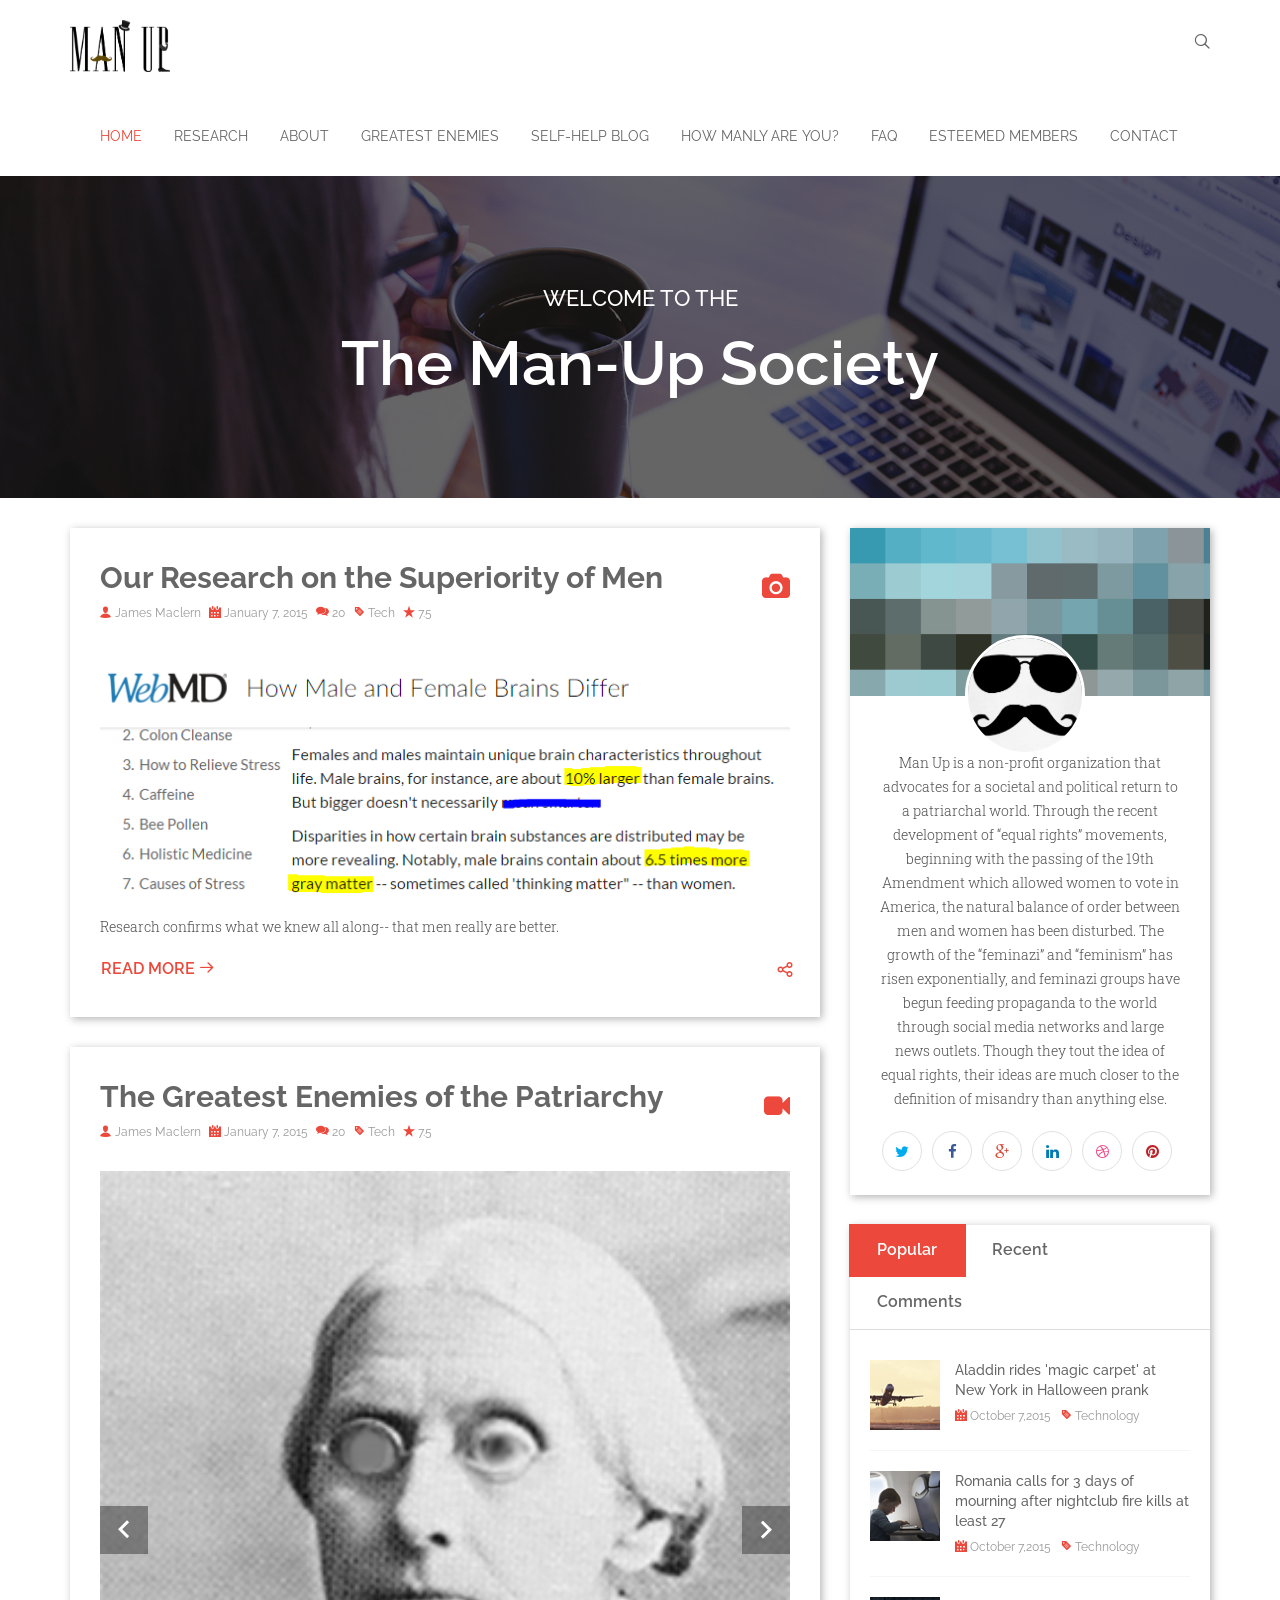
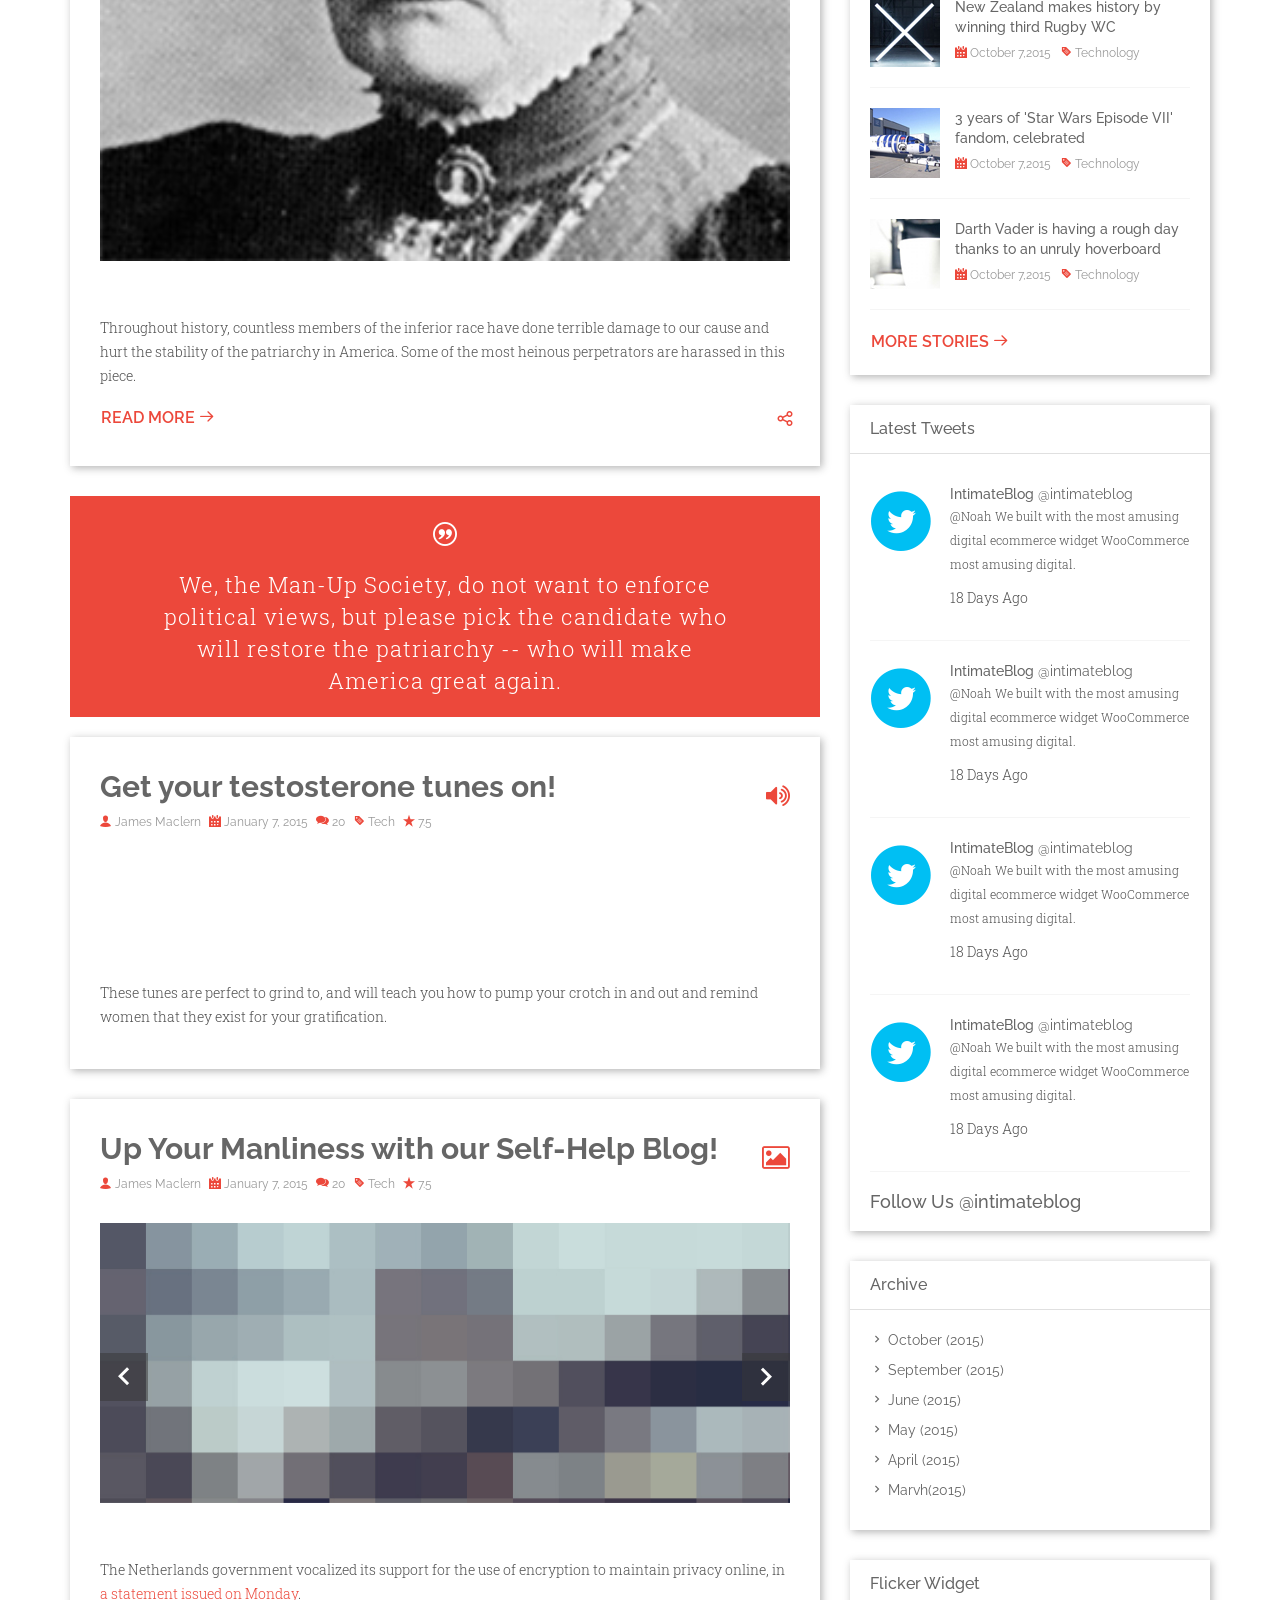
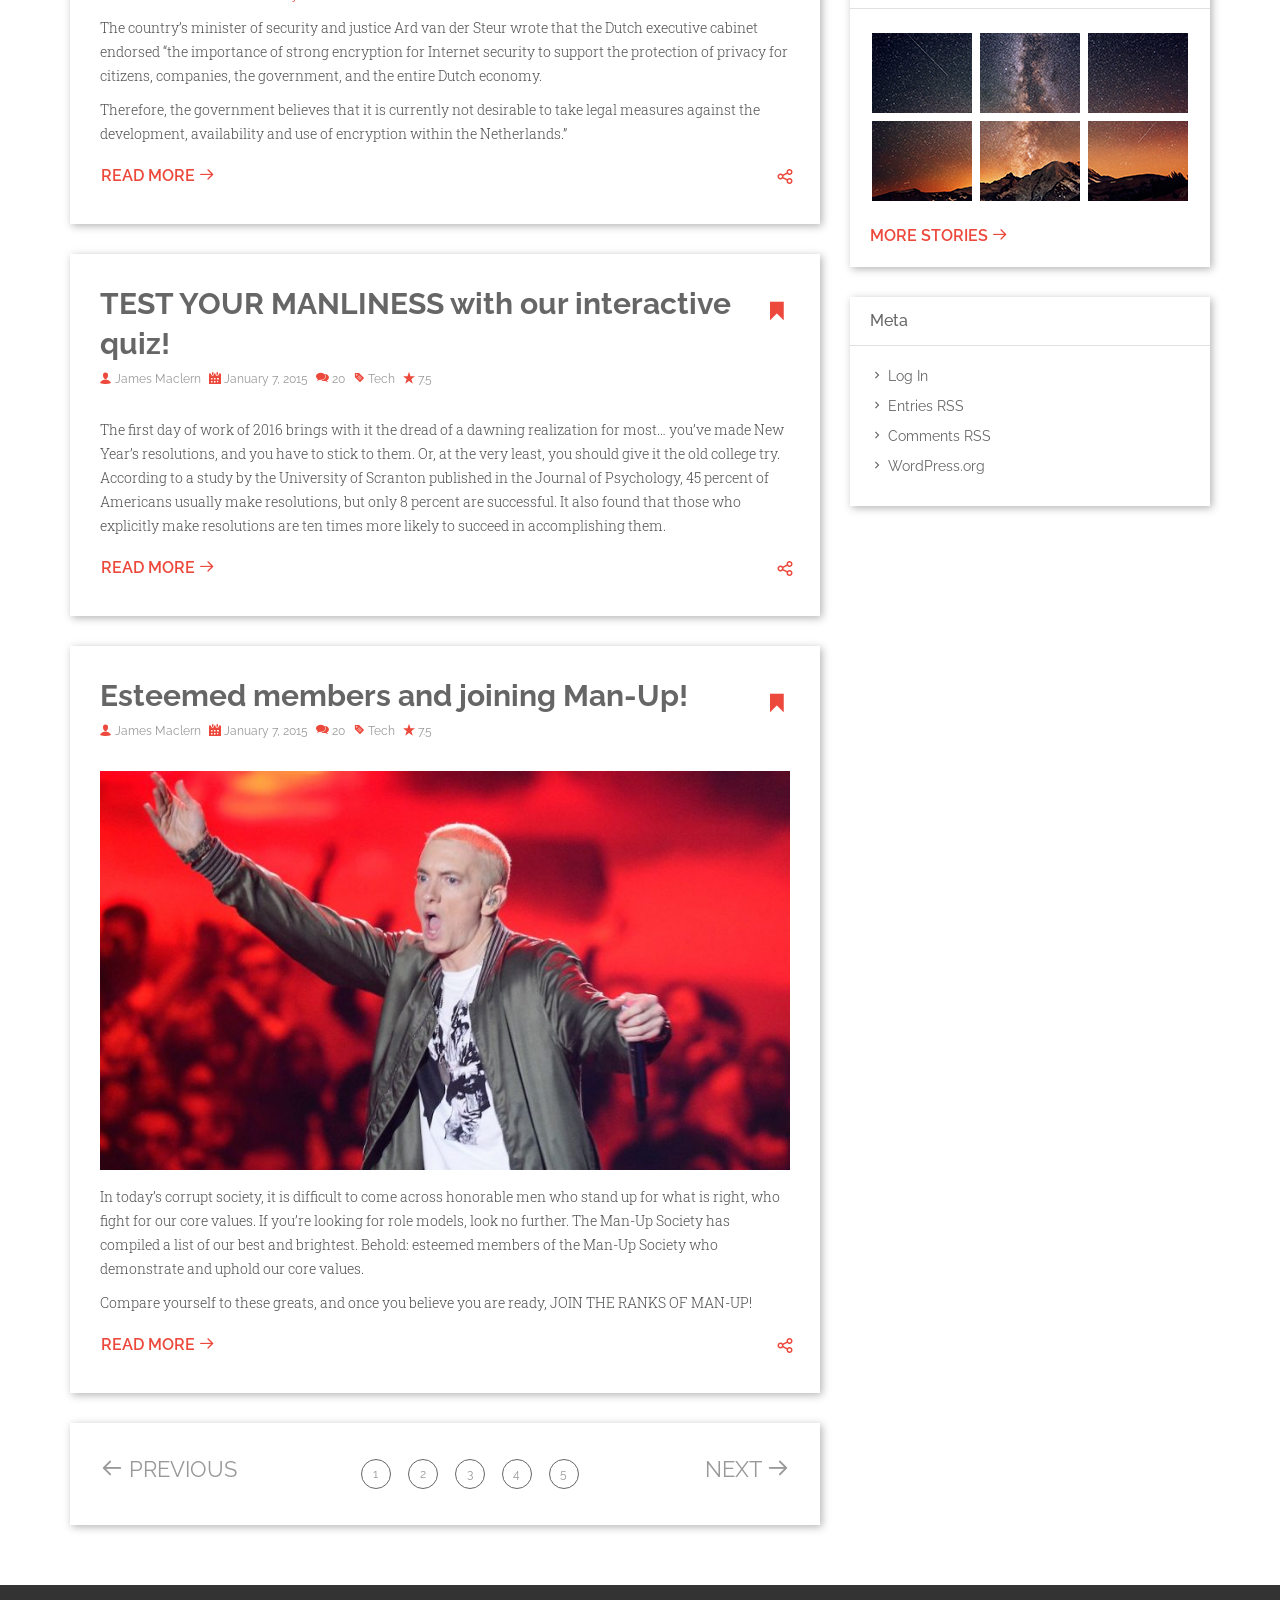
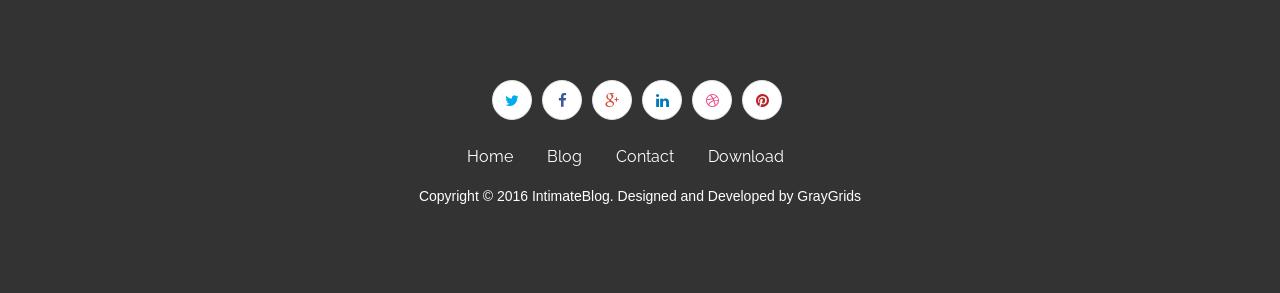
==== root/index.html @ 7afe0181 "Swapped header position of research and about, updated quiz" ====
<!DOCTYPE html>
<!--[if IE 8 ]>
<html class="ie ie8" lang="en">
<![endif]-->
<!--[if (gte IE 9)|!(IE)]>
<html lang="en" class="no-js">
<![endif]-->
<html lang="en">
<head>
    <title>Home | Man Up Society</title>
    <meta charset="UTF-8">
    <meta content="width=device-width, initial-scale=1" name="viewport">
    <!-- Page Description and Author -->
    <meta content="Intimate - Bootstrap HTML5 Blog Template" name=
    "description">
    <meta content="GrayGrids" name="author"><!-- Bootstrap Css -->
    <link href="css/bootstrap.min.css" madia="screen" rel="stylesheet" type=
    "text/css"><!-- Font Icon Css -->
    <link href="fonts/font-awesome.min.css" madia="screen" rel="stylesheet"
    type="text/css">
    <link href="fonts/intimate-fonts.css" madia="screen" rel="stylesheet" type=
    "text/css"><!-- Main Css Styles -->
    <link href="css/main.css" madia="screen" rel="stylesheet" type="text/css">
    <!-- Owl Carousel -->
    <link href="extras/owl/owl.carousel.css" media="screen" rel="stylesheet"
    type="text/css">
    <link href="extras/owl/owl.theme.css" media="screen" rel="stylesheet" type=
    "text/css">
    <link href="extras/animate.css" media="screen" rel="stylesheet" type=
    "text/css">
    <link href="extras/lightbox.css" media="screen" rel="stylesheet" type=
    "text/css">
    <link href="extras/slicknav.css" media="screen" rel="stylesheet" type=
    "text/css"><!-- Responsive Css Styles -->
    <link href="css/responsive.css" madia="screen" rel="stylesheet" type=
    "text/css">
</head>
<body>
    <!-- Header Section Start -->
    <header class="site-header">
        <nav class="navbar navbar-default navbar-intimate role="
        data-offset-top="50" data-spy="affix">
            <div class="container">
                <div class="navbar-header">


                    <!-- Start Toggle Nav For Mobile -->
                     <button class="navbar-toggle" data-target="#navigation"
                    data-toggle="collapse" type="button"><span class=
                    "sr-only">Toggle navigation</span> <span class=
                    "icon-bar"></span> <span class="icon-bar"></span>
                    <span class="icon-bar"></span></button>
                    <div class="logo">
                        <a  class="navbar-brand" href="index.html"><img src = "img/logo.png"> </a>
                    </div>
                </div>

                <!-- Stat Search -->
                <div class="side">
                    <a class="show-search"><i class="ico-search"></i></a>
                </div>
                <!-- Form for navbar search area -->
                <form class="full-search">
                    <div class="container">
                        <div class="row">
                            <input class="form-control" placeholder="Search"
                            type="text"> <a class="close-search"><span class=
                            "ico-times"></span></a>
                        </div>
                    </div>
                </form>
                <!-- Search form ends -->

                <!-- Navigation Start -->
                <div class="navbar-collapse collapse" id="navigation">
                    <ul class="nav navbar-nav navbar-right">
                        <li class="active">
                            <a href="index.html">Home</a>
                        </li>                            
                        <li>
                            <a href="research.html">Research</a>
                        </li>
                        <li>
                            <a href="about.html">About</a>
                        </li>
                        <li>
                            <a href="enemies.html">Greatest Enemies</a>
                        </li>
                        <li>
                            <a href="self-help-blog.html">Self-Help Blog</a>
                        </li>
                        <li>
                            <a href="quiz.html">How manly are you?</a>
                        </li>
                        <li>
                            <a href="FAQ.html">FAQ</a>
                        </li>
                        <li>
                            <a href="membership.html">Esteemed Members</a>
                        </li>
                        <li>
                            <a href="events-contact.html">Contact</a>
                        </li>
                    </ul>
                </div><!-- Navigation End -->
            </div>
        </nav>

        <!-- Mobile Menu Start -->
        <ul class="wpb-mobile-menu">
            <li class="active">
                <a href="index.html">Home</a>
            </li>                            
            <li>
                <a href="research.html">Research</a>
            </li>
            <li>
                <a href="about.html">About</a>
            </li>
            <li>
                <a href="enemies.html">Greatest Enemies</a>
            </li>
            <li>
                <a href="self-help-blog.html">Self-Help Blog</a>
            </li>
            <li>
                <a href="quiz.html">How manly are you?</a>
            </li>
            <li>
                <a href="FAQ.html">FAQ</a>
            </li>
            <li>
                <a href="membership.html">Esteemed Members</a>
            </li>
            <li>
                <a href="events-contact.html">Contact</a>
            </li>
        </ul><!-- Mobile Menu End -->
    </header><!-- Header Section End -->

    <!-- Hero Area Start -->
    <section class="text-center" id="hero-area">
        <div class="container">
            <div class="row">
                <div class="col-md-12">
                    <div class="intro-area">
                        <h3>Welcome To the</h3>
                        <h2 class="page-title">The Man-Up Society</h2>
                    </div>
                </div>
            </div>
        </div>
    </section>
    <!-- Hero Area End -->
    

    <!-- Content Start -->
    <div id="content">
        <div class="container">
            <div class="row">
                <div class="col-md-8">
                    
                    <!-- Research Article Start-->
                    <article>
                        <!-- Blog item Start -->
                        <div class="blog-item-wrap">
                            <!-- Post Format icon Start -->
                            <div class="post-format">
                                <span><i class="fa fa-camera"></i></span>
                            </div><!-- Post Format icon End -->
                            <h2 class="blog-title"><a href=
                            "research.html">Our Research on the Superiority of Men</a></h2>
                            <!-- Entry Meta Start-->
                            <div class="entry-meta">
                                <span class="meta-part"><i class=
                                "ico-user"></i> <a href="#">James
                                Maclern</a></span> <span class=
                                "meta-part"><i class=
                                "ico-calendar-alt-fill"></i> <a href=
                                "#">January 7, 2015</a></span> <span class=
                                "meta-part"><i class="ico-comments"></i>
                                <a href="#">20</a></span> <span class=
                                "meta-part"><i class="ico-tag"></i> <a href=
                                "#">Tech</a></span> <span class=
                                "meta-part"><i class="ico-star"></i> <a href=
                                "#">7.5</a></span>
                            </div><!-- Entry Meta End-->
                            <!-- Feature inner Start -->
                            <div class="feature-inner">
                                <a data-lightbox="roadtrip" href=
                                "img/MaleBrains.PNG"><img alt="" src=
                                "img/MaleBrains.PNG"></a>
                            </div><!-- Feature inner End -->
                            <!-- Post Content Start -->
                            <div class="post-content">
                                <p>Research confirms what we knew all along-- that men really are better.</p>
                            </div><!-- Post Content End -->
                            <div class="entry-more">
                                <div class="pull-left">
                                    <a class="btn btn-common" href=
                                    "research.html">Read More <i class=
                                    "ico-arrow-right"></i></a>
                                </div>
                                <div class="share-icon pull-right">
                                    <span class="socialShare"></span>
                                </div>
                            </div>
                        </div><!-- Blog item End -->
                    </article>
                    <!-- Research Article End-->
                    <!-- Enemies Article Start-->
                    <article>
                        <!-- Blog item Start -->
                        <div class="blog-item-wrap">
                            <!-- Post Format icon Start -->
                            <div class="post-format">
                                <span><i class="fa fa-video-camera"></i></span>
                            </div><!-- Post Format icon End -->
                            <h2 class="blog-title"><a href=
                            "enemies.html">The Greatest Enemies of the Patriarchy</a></h2>
                            <!-- Entry Meta Start-->
                            <div class="entry-meta">
                                <span class="meta-part"><i class=
                                "ico-user"></i> <a href="#">James
                                Maclern</a></span> <span class=
                                "meta-part"><i class=
                                "ico-calendar-alt-fill"></i> <a href=
                                "#">January 7, 2015</a></span> <span class=
                                "meta-part"><i class="ico-comments"></i>
                                <a href="#">20</a></span> <span class=
                                "meta-part"><i class="ico-tag"></i> <a href=
                                "#">Tech</a></span> <span class=
                                "meta-part"><i class="ico-star"></i> <a href=
                                "#">7.5</a></span>
                            </div>
                            <!-- Entry Meta End-->

                                                    <!-- Feature inner Start -->
                        <div class="feature-inner single-space">
                            <!-- Post post-thumb -->
                            <div class="post-thumb">
                                <div class="touch-slider owl-carousel">
                                    <div class="item">
                                        <a href="#"><img alt="" src=
                                        "img/susanbanthony.png"></a>
                                    </div>
                                    <div class="item">
                                        <a href="#"><img alt="" src=
                                        "img/margaret.jpg"></a>
                                    </div>
                                    <div class="item">
                                        <a href="#"><img alt="" src=
                                        "img/hillary.jpg"></a>
                                    </div>
                                    <div class="item">
                                        <a href="#"><img alt="" src=
                                        "img/sheryl.jpg"></a>
                                    </div>
                                    <div class="item">
                                        <a href="#"><img alt="" src=
                                        "img/alicewalker.jpg"></a>
                                    </div>                                    
                                </div>
                            </div><!-- End Post post-thumb -->
                        </div><!-- Feature inner End -->
                            <!-- Post Content Start -->
                            <div class="post-content">
                                <p>Throughout history, countless members of the inferior race have done terrible damage to our cause and hurt the stability of the patriarchy in America. Some of the most heinous perpetrators are harassed in this piece.</p>
                            </div><!-- Post Content End -->
                            <div class="entry-more">
                                <div class="pull-left">
                                    <a class="btn btn-common" href=
                                    "single.html">Read More <i class=
                                    "ico-arrow-right"></i></a>
                                </div>
                                <div class="share-icon pull-right">
                                    <span class="socialShare"></span>
                                </div>
                            </div>
                        </div><!-- Blog item End -->
                    </article>
                    <!-- Enemies Article End-->
                    
                    <!-- Politics Quote Start -->
                    <div class="post-quote text-center">
                        <blockquote>
                            <div class="icon">
                                <i class="ico-quote"></i>
                            </div>
                            <p>We, the Man-Up Society, do not want to enforce political views, but please pick the candidate who will restore the patriarchy -- who will make America great again.</p>
                        </blockquote>
                    </div>
                    <!-- Politics Quote End -->
                    
                    <!-- Tunes Article Start-->
                    <article>
                        <!-- Blog item Start -->
                        <div class="blog-item-wrap">
                            <!-- Post Format icon Start -->
                            <div class="post-format">
                                <span><i class="fa fa-volume-up"></i></span>
                            </div><!-- Post Format icon End -->
                            <h2 class="blog-title"><a href="#">Get your testosterone tunes on!</a></h2><!-- Entry Meta Start-->
                            <div class="entry-meta">
                                <span class="meta-part"><i class=
                                "ico-user"></i> <a href="#">James
                                Maclern</a></span> <span class=
                                "meta-part"><i class=
                                "ico-calendar-alt-fill"></i> <a href=
                                "#">January 7, 2015</a></span> <span class=
                                "meta-part"><i class="ico-comments"></i>
                                <a href="#">20</a></span> <span class=
                                "meta-part"><i class="ico-tag"></i> <a href=
                                "#">Tech</a></span> <span class=
                                "meta-part"><i class="ico-star"></i> <a href=
                                "#">7.5</a></span>
                            </div><!-- Entry Meta End-->
                            <!-- Feature inner Start -->
                            <div class="feature-inner">
                                <iframe src="https://embed.spotify.com/?uri=spotify:user:anuasokan:playlist:5Q2p92RdtAMGD1pHm081p0" width="100%" height="100" frameborder="0" allowtransparency="true"></iframe>

                            </div><!-- Feature inner End -->
                            <!-- Post Content Start -->
                            <div class="post-content">
                                <p>These tunes are perfect to grind to, and will teach you how to pump your crotch in and out and remind women that they exist for your gratification.</p>
                            </div><!-- Post Content End -->

                        </div><!-- Blog item End -->
                    </article>
                    <!-- Tunes Article End-->
                    
                    <!-- Blog Intro Start-->
                    <article>
                        <!-- Blog item Start -->
                        <div class="blog-item-wrap">
                            <!-- Post Format icon Start -->
                            <div class="post-format">
                                <span><i class="fa fa-picture-o"></i></span>
                            </div><!-- Post Format icon End -->
                            <h2 class="blog-title"><a href="self-help-blog.html">Up Your Manliness with our Self-Help Blog!</a></h2><!-- Entry Meta Start-->
                            <div class="entry-meta">
                                <span class="meta-part"><i class=
                                "ico-user"></i> <a href="#">James
                                Maclern</a></span> <span class=
                                "meta-part"><i class=
                                "ico-calendar-alt-fill"></i> <a href=
                                "#">January 7, 2015</a></span> <span class=
                                "meta-part"><i class="ico-comments"></i>
                                <a href="#">20</a></span> <span class=
                                "meta-part"><i class="ico-tag"></i> <a href=
                                "#">Tech</a></span> <span class=
                                "meta-part"><i class="ico-star"></i> <a href=
                                "#">7.5</a></span>
                            </div><!-- Entry Meta End-->
                            <!-- Feature inner Start -->
                            <div class="feature-inner">
                                <!-- Post post-thumb -->
                                <div class="post-thumb">
                                    <div class="touch-slider owl-carousel">
                                        <div class="item">
                                            <a href="#"><img alt="" src=
                                            "img/blog/blog-04.jpg"></a>
                                        </div>
                                        <div class="item">
                                            <a href="#"><img alt="" src=
                                            "img/blog/blog-01.jpg"></a>
                                        </div>
                                        <div class="item">
                                            <a href="#"><img alt="" src=
                                            "img/blog/blog-05.jpg"></a>
                                        </div>
                                    </div>
                                </div><!-- End Post post-thumb -->
                            </div><!-- Feature inner End -->
                            <!-- Post Content Start -->
                            <div class="post-content">
                                <p>The Netherlands government vocalized its
                                support for the use of encryption to maintain
                                privacy online, in <a href=
                                "http://www.tweedekamer.nl/kamerstukken/brieven_regering/detail?id=2016Z00009&amp;did=2016D00015"
                                target="_blank">a statement issued on
                                Monday</a>.</p>
                                <p>The country’s minister of security and
                                justice Ard van der Steur wrote that the Dutch
                                executive cabinet endorsed “the importance of
                                strong encryption for Internet security to
                                support the protection of privacy for citizens,
                                companies, the government, and the entire Dutch
                                economy.</p>
                                <p>Therefore, the government believes that it
                                is currently not desirable to take legal
                                measures against the development, availability
                                and use of encryption within the
                                Netherlands.”</p>
                                <p></p>
                            </div><!-- Post Content End -->
                            <div class="entry-more">
                                <div class="pull-left">
                                    <a class="btn btn-common" href=
                                    "single.html">Read More <i class=
                                    "ico-arrow-right"></i></a>
                                </div>
                                <div class="share-icon pull-right">
                                    <span class="socialShare"></span>
                                </div>
                            </div>
                        </div><!-- Blog item End -->
                    </article>
                    <!-- Blog Intro End-->
                    
                    <!-- Quiz Article Start-->
                    <article>
                        <!-- Blog item Start -->
                        <div class="blog-item-wrap">
                            <!-- Post Format icon Start -->
                            <div class="post-format">
                                <span><i class="ico-bookmark"></i></span>
                            </div><!-- Post Format icon End -->
                            <h2 class="blog-title"><a href="quiz.html">TEST YOUR MANLINESS with our interactive quiz!</a></h2><!-- Entry Meta Start-->
                            <div class="entry-meta">
                                <span class="meta-part"><i class=
                                "ico-user"></i> <a href="#">James
                                Maclern</a></span> <span class=
                                "meta-part"><i class=
                                "ico-calendar-alt-fill"></i> <a href=
                                "#">January 7, 2015</a></span> <span class=
                                "meta-part"><i class="ico-comments"></i>
                                <a href="#">20</a></span> <span class=
                                "meta-part"><i class="ico-tag"></i> <a href=
                                "#">Tech</a></span> <span class=
                                "meta-part"><i class="ico-star"></i> <a href=
                                "#">7.5</a></span>
                            </div><!-- Entry Meta End-->
                            <!-- Post Content Start -->
                            <div class="post-content">
                                <p>The first day of work of 2016 brings with it
                                the dread of a dawning realization for most…
                                you’ve made New Year’s resolutions, and you
                                have to stick to them. Or, at the very least,
                                you should give it the old college try.
                                According to a study by the University of
                                Scranton published in the Journal of
                                Psychology, 45 percent of Americans usually
                                make resolutions, but only 8 percent are
                                successful. It also found that those who
                                explicitly make resolutions are ten times more
                                likely to succeed in accomplishing them.</p>
                            </div><!-- Post Content End -->
                            <div class="entry-more">
                                <div class="pull-left">
                                    <a class="btn btn-common" href=
                                    "single.html">Read More <i class=
                                    "ico-arrow-right"></i></a>
                                </div>
                                <div class="share-icon pull-right">
                                    <span class="socialShare"></span>
                                </div>
                            </div>
                        </div><!-- Blog item End -->
                    </article>
                    <!-- Quiz Article End-->

                    <!-- Esteemed Members Article Start-->
                    <article>
                        <!-- Blog item Start -->
                        <div class="blog-item-wrap">
                            <!-- Post Format icon Start -->
                            <div class="post-format">
                                <span><i class="ico-bookmark"></i></span>
                            </div><!-- Post Format icon End -->
                            <h2 class="blog-title"><a href="membership.html">Esteemed members and joining Man-Up!</a></h2><!-- Entry Meta Start-->
                            <div class="entry-meta">
                                <span class="meta-part"><i class=
                                "ico-user"></i> <a href="#">James
                                Maclern</a></span> <span class=
                                "meta-part"><i class=
                                "ico-calendar-alt-fill"></i> <a href=
                                "#">January 7, 2015</a></span> <span class=
                                "meta-part"><i class="ico-comments"></i>
                                <a href="#">20</a></span> <span class=
                                "meta-part"><i class="ico-tag"></i> <a href=
                                "#">Tech</a></span> <span class=
                                "meta-part"><i class="ico-star"></i> <a href=
                                "#">7.5</a></span>
                            </div><!-- Entry Meta End-->

                            <!-- Feature inner Start -->
                            <div class="feature-inner">
                                <a data-lightbox="roadtrip" href=
                                "img/eminem.jpg"><img alt="" src=
                                "img/eminem.jpg"></a>
                            </div><!-- Feature inner End -->


                            <!-- Post Content Start -->
                            <div class="post-content">
                                <p>In today&rsquo;s corrupt society, it is difficult to come across honorable men who stand up for what is right, who fight for our core values. If you&rsquo;re looking for role models, look no further. The Man-Up Society has compiled a list of our best and brightest. Behold: esteemed members of the Man-Up Society who demonstrate and uphold our core values.</p> <p> Compare yourself to these greats, and once you believe you are ready, JOIN THE RANKS OF MAN-UP!</p>
                            </div><!-- Post Content End -->
                            <div class="entry-more">
                                <div class="pull-left">
                                    <a class="btn btn-common" href=
                                    "single.html">Read More <i class=
                                    "ico-arrow-right"></i></a>
                                </div>
                                <div class="share-icon pull-right">
                                    <span class="socialShare"></span>
                                </div>
                            </div>
                        </div><!-- Blog item End -->
                    </article>
                    <!-- Esteemed Members End-->



                    <!-- Pagination Start-->
                    <article>
                        <!-- Pagination Start -->
                        <ul class="pager">
                            <li class="previous">
                                <a href="#"><i class="ico-arrow-left"></i>
                                Previous</a>
                            </li>
                            <li style="list-style: none"><span class=
                            "active"><a href="#">1</a></span> <span><a href=
                            "#">2</a></span> <span><a href="#">3</a></span>
                            <span><a href="#">4</a></span> <span><a href=
                            "#">5</a></span></li>
                            <li class="next">
                                <a href="#">Next <i class=
                                "ico-arrow-right"></i></a>
                            </li>
                        </ul><!-- Pagination End -->
                    </article>
                    <!-- Pagination End-->

                </div>
                <div class="col-md-4">
                    <div class="sidebar">
                        <div class="entry-widget">
                            <div class="widget-profile">
                                <div class="image"><img alt="" src=
                                "img/blog/cover.jpg"></div>
                                <div class="portfolio"><img alt="" src=
                                "img/blog/portfolio.jpg"></div>
                                <div class="info">
                                    <h3 class="name">  </h3>
                                    <p class="details">Man Up is a non-profit organization that advocates for a societal and political return to a patriarchal world. Through the recent development of “equal rights” movements, beginning with the passing of the 19th Amendment which allowed women to vote in America, the natural balance of order between men and women has been disturbed. The growth of the “feminazi” and “feminism” has risen exponentially, and feminazi groups have begun feeding propaganda to the world through social media networks and large news outlets. Though they tout the idea of equal rights, their ideas are much closer to the definition of misandry than anything else.</p>
                                    <div class="social-links">
                                        <a class="twitter social-link"
                                        data-placement="top" data-toggle=
                                        "tooltip" href="#" title=
                                        "Twitter"><i class=
                                        "fa fa-twitter"></i></a> <a class=
                                        "facebook social-link" data-placement=
                                        "top" data-toggle="tooltip" href="#"
                                        title="Facebook"><i class=
                                        "fa fa-facebook"></i></a> <a class=
                                        "google-plus social-link"
                                        data-placement="top" data-toggle=
                                        "tooltip" href="#" title=
                                        "Google+"><i class=
                                        "fa fa-google-plus"></i></a> <a class=
                                        "linkedin social-link" data-placement=
                                        "top" data-toggle="tooltip" href="#"
                                        title="LinkedIn"><i class=
                                        "fa fa-linkedin"></i></a> <a class=
                                        "dribbble social-link" data-placement=
                                        "top" data-toggle="tooltip" href="#"
                                        title="Dribbble"><i class=
                                        "fa fa-dribbble"></i></a> <a class=
                                        "pinterest social-link" data-placement=
                                        "top" data-toggle="tooltip" href="#"
                                        title="Pinterest"><i class=
                                        "fa fa-pinterest"></i></a>
                                    </div>
                                </div>
                            </div>
                        </div>
                        <div class="entry-widget">
                            <!-- Nav Tabs -->
                            <ul class="nav nav-tabs">
                                <li class="active">
                                    <a data-toggle="tab" href=
                                    "#tab1">Popular</a>
                                </li>
                                <li>
                                    <a data-toggle="tab" href=
                                    "#tab2">Recent</a>
                                </li>
                                <li>
                                    <a data-toggle="tab" href=
                                    "#tab3">Comments</a>
                                </li>
                            </ul><!-- Tab Panels -->
                            <div class="tab-content">
                                <!-- Tab Content 1 -->
                                <div class="tab-pane in active fadeInDown" id=
                                "tab1">
                                    <ul class="posts-list">
                                        <li>
                                            <div class="widget-thumb">
                                                <a href="#"><img alt="" src=
                                                "img/post/post1.jpg"></a>
                                            </div>
                                            <div class="widget-content">
                                                <a href="#">Aladdin rides
                                                'magic carpet' at New York in
                                                Halloween prank</a>
                                                <div class="meta">
                                                    <span><i class=
                                                    "ico-calendar-alt-fill"></i>
                                                    October 7,2015</span>
                                                    <span><i class=
                                                    "ico-tag"></i>
                                                    Technology</span>
                                                </div>
                                            </div>
                                            <div class="clearfix"></div>
                                        </li>
                                        <li>
                                            <div class="widget-thumb">
                                                <a href="#"><img alt="" src=
                                                "img/post/post2.jpg"></a>
                                            </div>
                                            <div class="widget-content">
                                                <a href="#">Romania calls for 3
                                                days of mourning after
                                                nightclub fire kills at least
                                                27</a>
                                                <div class="meta">
                                                    <span><i class=
                                                    "ico-calendar-alt-fill"></i>
                                                    October 7,2015</span>
                                                    <span><i class=
                                                    "ico-tag"></i>
                                                    Technology</span>
                                                </div>
                                            </div>
                                            <div class="clearfix"></div>
                                        </li>
                                        <li>
                                            <div class="widget-thumb">
                                                <a href="#"><img alt="" src=
                                                "img/post/post3.jpg"></a>
                                            </div>
                                            <div class="widget-content">
                                                <a href="#">New Zealand makes
                                                history by winning third Rugby
                                                WC</a>
                                                <div class="meta">
                                                    <span><i class=
                                                    "ico-calendar-alt-fill"></i>
                                                    October 7,2015</span>
                                                    <span><i class=
                                                    "ico-tag"></i>
                                                    Technology</span>
                                                </div>
                                            </div>
                                            <div class="clearfix"></div>
                                        </li>
                                        <li>
                                            <div class="widget-thumb">
                                                <a href="#"><img alt="" src=
                                                "img/post/post4.jpg"></a>
                                            </div>
                                            <div class="widget-content">
                                                <a href="#">3 years of 'Star
                                                Wars Episode VII' fandom,
                                                celebrated</a>
                                                <div class="meta">
                                                    <span><i class=
                                                    "ico-calendar-alt-fill"></i>
                                                    October 7,2015</span>
                                                    <span><i class=
                                                    "ico-tag"></i>
                                                    Technology</span>
                                                </div>
                                            </div>
                                            <div class="clearfix"></div>
                                        </li>
                                        <li>
                                            <div class="widget-thumb">
                                                <a href="#"><img alt="" src=
                                                "img/post/post5.jpg"></a>
                                            </div>
                                            <div class="widget-content">
                                                <a href="#">Darth Vader is
                                                having a rough day thanks to an
                                                unruly hoverboard</a>
                                                <div class="meta">
                                                    <span><i class=
                                                    "ico-calendar-alt-fill"></i>
                                                    October 7,2015</span>
                                                    <span><i class=
                                                    "ico-tag"></i>
                                                    Technology</span>
                                                </div>
                                            </div>
                                            <div class="clearfix"></div>
                                        </li>
                                    </ul>
                                </div><!-- Tab Content 2 -->
                                <div class="tab-pane fadeInDown" id="tab2">
                                    <ul class="posts-list">
                                        <li>
                                            <div class="widget-thumb">
                                                <a href="#"><img alt="" src=
                                                "img/post/post5.jpg"></a>
                                            </div>
                                            <div class="widget-content">
                                                <a href="#">Aladdin rides
                                                'magic carpet' at New York in
                                                Halloween prank</a>
                                                <div class="meta">
                                                    <span><i class=
                                                    "ico-calendar-alt-fill"></i>
                                                    October 7,2015</span>
                                                    <span><i class=
                                                    "ico-tag"></i>
                                                    Technology</span>
                                                </div>
                                            </div>
                                            <div class="clearfix"></div>
                                        </li>
                                        <li>
                                            <div class="widget-thumb">
                                                <a href="#"><img alt="" src=
                                                "img/post/post4.jpg"></a>
                                            </div>
                                            <div class="widget-content">
                                                <a href="#">Romania calls for 3
                                                days of mourning after
                                                nightclub fire kills at least
                                                27</a>
                                                <div class="meta">
                                                    <span><i class=
                                                    "ico-calendar-alt-fill"></i>
                                                    October 7,2015</span>
                                                    <span><i class=
                                                    "ico-tag"></i>
                                                    Technology</span>
                                                </div>
                                            </div>
                                            <div class="clearfix"></div>
                                        </li>
                                        <li>
                                            <div class="widget-thumb">
                                                <a href="#"><img alt="" src=
                                                "img/post/post3.jpg"></a>
                                            </div>
                                            <div class="widget-content">
                                                <a href="#">New Zealand makes
                                                history by winning third Rugby
                                                WC</a>
                                                <div class="meta">
                                                    <span><i class=
                                                    "ico-calendar-alt-fill"></i>
                                                    October 7,2015</span>
                                                    <span><i class=
                                                    "ico-tag"></i>
                                                    Technology</span>
                                                </div>
                                            </div>
                                            <div class="clearfix"></div>
                                        </li>
                                        <li>
                                            <div class="widget-thumb">
                                                <a href="#"><img alt="" src=
                                                "img/post/post2.jpg"></a>
                                            </div>
                                            <div class="widget-content">
                                                <a href="#">3 years of 'Star
                                                Wars Episode VII' fandom,
                                                celebrated</a>
                                                <div class="meta">
                                                    <span><i class=
                                                    "ico-calendar-alt-fill"></i>
                                                    October 7,2015</span>
                                                    <span><i class=
                                                    "ico-tag"></i>
                                                    Technology</span>
                                                </div>
                                            </div>
                                            <div class="clearfix"></div>
                                        </li>
                                        <li>
                                            <div class="widget-thumb">
                                                <a href="#"><img alt="" src=
                                                "img/post/post1.jpg"></a>
                                            </div>
                                            <div class="widget-content">
                                                <a href="#">Darth Vader is
                                                having a rough day thanks to an
                                                unruly hoverboard</a>
                                                <div class="meta">
                                                    <span><i class=
                                                    "ico-calendar-alt-fill"></i>
                                                    October 7,2015</span>
                                                    <span><i class=
                                                    "ico-tag"></i>
                                                    Technology</span>
                                                </div>
                                            </div>
                                            <div class="clearfix"></div>
                                        </li>
                                    </ul>
                                </div><!-- End Tab Content 2 -->
                                <!-- Tab Content 3 -->
                                <div class="tab-pane" id="tab3">
                                    <ul class="posts-list">
                                        <li>
                                            <div class="widget-thumb">
                                                <a href="#"><img alt="" src=
                                                "img/post/post1.jpg"></a>
                                            </div>
                                            <div class="widget-content">
                                                <a href="#">Aladdin rides
                                                'magic carpet' at New York in
                                                Halloween prank</a>
                                                <div class="meta">
                                                    <span><i class=
                                                    "ico-calendar-alt-fill"></i>
                                                    October 7,2015</span>
                                                    <span><i class=
                                                    "ico-tag"></i>
                                                    Technology</span>
                                                </div>
                                            </div>
                                            <div class="clearfix"></div>
                                        </li>
                                        <li>
                                            <div class="widget-thumb">
                                                <a href="#"><img alt="" src=
                                                "img/post/post2.jpg"></a>
                                            </div>
                                            <div class="widget-content">
                                                <a href="#">Romania calls for 3
                                                days of mourning after
                                                nightclub fire kills at least
                                                27</a>
                                                <div class="meta">
                                                    <span><i class=
                                                    "ico-calendar-alt-fill"></i>
                                                    October 7,2015</span>
                                                    <span><i class=
                                                    "ico-tag"></i>
                                                    Technology</span>
                                                </div>
                                            </div>
                                            <div class="clearfix"></div>
                                        </li>
                                        <li>
                                            <div class="widget-thumb">
                                                <a href="#"><img alt="" src=
                                                "img/post/post3.jpg"></a>
                                            </div>
                                            <div class="widget-content">
                                                <a href="#">New Zealand makes
                                                history by winning third Rugby
                                                WC</a>
                                                <div class="meta">
                                                    <span><i class=
                                                    "ico-calendar-alt-fill"></i>
                                                    October 7,2015</span>
                                                    <span><i class=
                                                    "ico-tag"></i>
                                                    Technology</span>
                                                </div>
                                            </div>
                                            <div class="clearfix"></div>
                                        </li>
                                        <li>
                                            <div class="widget-thumb">
                                                <a href="#"><img alt="" src=
                                                "img/post/post4.jpg"></a>
                                            </div>
                                            <div class="widget-content">
                                                <a href="#">3 years of 'Star
                                                Wars Episode VII' fandom,
                                                celebrated</a>
                                                <div class="meta">
                                                    <span><i class=
                                                    "ico-calendar-alt-fill"></i>
                                                    October 7,2015</span>
                                                    <span><i class=
                                                    "ico-tag"></i>
                                                    Technology</span>
                                                </div>
                                            </div>
                                            <div class="clearfix"></div>
                                        </li>
                                        <li>
                                            <div class="widget-thumb">
                                                <a href="#"><img alt="" src=
                                                "img/post/post5.jpg"></a>
                                            </div>
                                            <div class="widget-content">
                                                <a href="#">Darth Vader is
                                                having a rough day thanks to an
                                                unruly hoverboard</a>
                                                <div class="meta">
                                                    <span><i class=
                                                    "ico-calendar-alt-fill"></i>
                                                    October 7,2015</span>
                                                    <span><i class=
                                                    "ico-tag"></i>
                                                    Technology</span>
                                                </div>
                                            </div>
                                            <div class="clearfix"></div>
                                        </li>
                                    </ul>
                                </div><!-- End Tab Content 3 -->
                                <a class="btn btn-common more" href="#">More
                                Stories <i class="ico-arrow-right"></i></a>
                            </div><!-- End Tab Panels -->
                        </div>
                        <div class="entry-widget">
                            <h5 class="widget-title">Latest Tweets</h5>
                            <div class="latest-tweets">
                                <ul class="posts-list">
                                    <li>
                                        <div class="icon">
                                            <a href="#"><i class=
                                            "ico-twitter-with-circle"></i></a>
                                        </div>
                                        <div class="tweets-content">
                                            <a href="#">IntimateBlog
                                            <span>@intimateblog</span></a>
                                            <p class="details">
                                            <span>@Noah</span> We built with
                                            the most amusing digital ecommerce
                                            widget WooCommerce most amusing
                                            digital.</p>
                                            <p class="ago">18 Days Ago</p>
                                        </div>
                                    </li>
                                    <li>
                                        <div class="icon">
                                            <a href="#"><i class=
                                            "ico-twitter-with-circle"></i></a>
                                        </div>
                                        <div class="tweets-content">
                                            <a href="#">IntimateBlog
                                            <span>@intimateblog</span></a>
                                            <p class="details">
                                            <span>@Noah</span> We built with
                                            the most amusing digital ecommerce
                                            widget WooCommerce most amusing
                                            digital.</p>
                                            <p class="ago">18 Days Ago</p>
                                        </div>
                                    </li>
                                    <li>
                                        <div class="icon">
                                            <a href="#"><i class=
                                            "ico-twitter-with-circle"></i></a>
                                        </div>
                                        <div class="tweets-content">
                                            <a href="#">IntimateBlog
                                            <span>@intimateblog</span></a>
                                            <p class="details">
                                            <span>@Noah</span> We built with
                                            the most amusing digital ecommerce
                                            widget WooCommerce most amusing
                                            digital.</p>
                                            <p class="ago">18 Days Ago</p>
                                        </div>
                                    </li>
                                    <li>
                                        <div class="icon">
                                            <a href="#"><i class=
                                            "ico-twitter-with-circle"></i></a>
                                        </div>
                                        <div class="tweets-content">
                                            <a href="#">IntimateBlog
                                            <span>@intimateblog</span></a>
                                            <p class="details">
                                            <span>@Noah</span> We built with
                                            the most amusing digital ecommerce
                                            widget WooCommerce most amusing
                                            digital.</p>
                                            <p class="ago">18 Days Ago</p>
                                        </div>
                                    </li>
                                </ul>
                                <div class="follow">
                                    <h4>Follow Us <a href=
                                    "#">@intimateblog</a></h4>
                                </div>
                            </div>
                        </div>
                        <div class="entry-widget">
                            <h5 class="widget-title">Archive</h5>
                            <ul class="archivee">
                                <li>
                                    <a href="#"><i class=
                                    "ico-keyboard_arrow_right"></i> October
                                    (2015)</a>
                                </li>
                                <li>
                                    <a href="#"><i class=
                                    "ico-keyboard_arrow_right"></i> September
                                    (2015)</a>
                                </li>
                                <li>
                                    <a href="#"><i class=
                                    "ico-keyboard_arrow_right"></i> June
                                    (2015)</a>
                                </li>
                                <li>
                                    <a href="#"><i class=
                                    "ico-keyboard_arrow_right"></i> May
                                    (2015)</a>
                                </li>
                                <li>
                                    <a href="#"><i class=
                                    "ico-keyboard_arrow_right"></i> April
                                    (2015)</a>
                                </li>
                                <li>
                                    <a href="#"><i class=
                                    "ico-keyboard_arrow_right"></i>
                                    Marvh(2015)</a>
                                </li>
                            </ul>
                        </div>
                        <div class="entry-widget">
                            <h5 class="widget-title">Flicker Widget</h5>
                            <div class="flickr">
                                <ul>
                                    <li>
                                        <a href="#"><img alt="" src=
                                        "img/blog/thumb1.jpg"></a>
                                    </li>
                                    <li>
                                        <a href="#"><img alt="" src=
                                        "img/blog/thumb2.jpg"></a>
                                    </li>
                                    <li>
                                        <a href="#"><img alt="" src=
                                        "img/blog/thumb3.jpg"></a>
                                    </li>
                                    <li>
                                        <a href="#"><img alt="" src=
                                        "img/blog/thumb4.jpg"></a>
                                    </li>
                                    <li>
                                        <a href="#"><img alt="" src=
                                        "img/blog/thumb5.jpg"></a>
                                    </li>
                                    <li>
                                        <a href="#"><img alt="" src=
                                        "img/blog/thumb6.jpg"></a>
                                    </li>
                                </ul><a class="btn btn-common more" href=
                                "#">More Stories <i class=
                                "ico-arrow-right"></i></a>
                            </div>
                        </div>

                        <div class="entry-widget">
                            <h5 class="widget-title">Meta</h5>
                            <ul class="meta-list">
                                <li>
                                    <a href="#"><i class=
                                    "ico-keyboard_arrow_right"></i> Log In</a>
                                </li>
                                <li>
                                    <a href="#"><i class=
                                    "ico-keyboard_arrow_right"></i> Entries
                                    RSS</a>
                                </li>
                                <li>
                                    <a href="#"><i class=
                                    "ico-keyboard_arrow_right"></i> Comments
                                    RSS</a>
                                </li>
                                <li>
                                    <a href="#"><i class=
                                    "ico-keyboard_arrow_right"></i>
                                    WordPress.org</a>
                                </li>
                            </ul>
                        </div>
                    </div>
                </div>
            </div>
        </div>
    </div><!-- Content End -->
    <!-- Footer Start -->
    <footer class="footer">
        <div class="container">
            <div class="row">
                <div class="col-md-12">
                    <div class="footer-inner text-center">
                        <div class="social-links">
                            <a class="twitter social-link" data-placement="top"
                            data-toggle="tooltip" href="#" title=
                            "Twitter"><i class="fa fa-twitter"></i></a>
                            <a class="facebook social-link" data-placement=
                            "top" data-toggle="tooltip" href="#" title=
                            "Facebook"><i class="fa fa-facebook"></i></a>
                            <a class="google-plus social-link" data-placement=
                            "top" data-toggle="tooltip" href="#" title=
                            "Google+"><i class="fa fa-google-plus"></i></a>
                            <a class="linkedin social-link" data-placement=
                            "top" data-toggle="tooltip" href="#" title=
                            "LinkedIn"><i class="fa fa-linkedin"></i></a>
                            <a class="dribbble social-link" data-placement=
                            "top" data-toggle="tooltip" href="#" title=
                            "Dribbble"><i class="fa fa-dribbble"></i></a>
                            <a class="pinterest social-link" data-placement=
                            "top" data-toggle="tooltip" href="#" title=
                            "Pinterest"><i class="fa fa-pinterest"></i></a>
                        </div>
                        <ul class="footer-menu">
                            <li>
                                <a href="#">Home</a>
                            </li>
                            <li>
                                <a href="#">Blog</a>
                            </li>
                            <li>
                                <a href="#">Contact</a>
                            </li>
                            <li>
                                <a href="#">Download</a>
                            </li>
                        </ul>
                        <div class="copyright">
                            <p>Copyright © 2016 IntimateBlog. Designed and Developed by
                            <a href="http://graygrids.com/">GrayGrids</a></p>
                        </div>
                    </div>
                </div>
            </div>
        </div>
    </footer><!-- Footer End -->
    <!-- js  -->
    <script src="js/jquery-min.js" type="text/javascript">
    </script> 
    <script src="js/bootstrap.min.js" type="text/javascript">
    </script> 
    <script src="js/owl.carousel.js" type="text/javascript">
    </script> 
    <script src="js/jquery.mixitup.min.js" type="text/javascript">
    </script> 
    <script src="js/lightbox.js" type="text/javascript">
    </script> 
    <script src="js/plugin.js" type="text/javascript">
    </script> 
    <script src="js/jquery.slicknav.js" type="text/javascript">
    </script> 
    <script src="js/count-to.js" type="text/javascript">
    </script> 
    <script src="js/jquery.appear.js" type="text/javascript">
    </script> 
    <script src="js//main.js" type="text/javascript">
    </script>
</body>
</html>
---- root/fonts/intimate-fonts.css ----
@font-face {
	font-family: 'intimate-blog';
	src:url('intimate-blog.eot?56br1m');
	src:url('intimate-blog.eot?56br1m#iefix') format('embedded-opentype'),
		url('intimate-blog.ttf?56br1m') format('truetype'),
		url('intimate-blog.woff?56br1m') format('woff'),
		url('intimate-blog.svg?56br1m#intimate-blog') format('svg');
	font-weight: normal;
	font-style: normal;
}

[class^="ico-"], [class*=" ico-"] {
	font-family: 'intimate-blog';
	speak: none;
	font-style: normal;
	font-weight: normal;
	font-variant: normal;
	text-transform: none;
	line-height: 1;
	
	/* Enable Ligatures ================ */
	letter-spacing: 0;
	-webkit-font-feature-settings: "liga";
	-moz-font-feature-settings: "liga=1";
	-moz-font-feature-settings: "liga";
	-ms-font-feature-settings: "liga" 1;
	-o-font-feature-settings: "liga";
	font-feature-settings: "liga";

	/* Better Font Rendering =========== */
	-webkit-font-smoothing: antialiased;
	-moz-osx-font-smoothing: grayscale;
}

.ico-geckblog:before {
	content: "\e900";
}
.ico-calendar-alt-fill:before {
	content: "\e901";
}
.ico-book-alt2:before {
	content: "\e902";
}
.ico-star:before {
	content: "\e903";
}
.ico-th-menu:before {
	content: "\e904";
}
.ico-times:before {
	content: "\e905";
}
.ico-tick:before {
	content: "\e906";
}
.ico-home:before {
	content: "\e907";
}
.ico-call:before {
	content: "\e03f";
}
.ico-email:before {
	content: "\e04c";
}
.ico-forum:before {
	content: "\e04d";
}
.ico-location_on:before {
	content: "\e052";
}
.ico-keyboard_arrow_down:before {
	content: "\e10f";
}
.ico-keyboard_arrow_left:before {
	content: "\e110";
}
.ico-keyboard_arrow_right:before {
	content: "\e111";
}
.ico-keyboard_arrow_up:before {
	content: "\e112";
}
.ico-camera:before {
	content: "\e017";
}
.ico-video:before {
	content: "\e018";
}
.ico-search:before {
	content: "\e036";
}
.ico-zoom-in:before {
	content: "\e037";
}
.ico-zoom-out:before {
	content: "\e038";
}
.ico-reply:before {
	content: "\e039";
}
.ico-circle-plus:before {
	content: "\e040";
}
.ico-circle-minus:before {
	content: "\e041";
}
.ico-circle-check:before {
	content: "\e042";
}
.ico-circle-cross:before {
	content: "\e043";
}
.ico-record:before {
	content: "\e049";
}
.ico-skip-back:before {
	content: "\e050";
}
.ico-rewind:before {
	content: "\e051";
}
.ico-play:before {
	content: "\e053";
}
.ico-pause:before {
	content: "\e054";
}
.ico-stop:before {
	content: "\e055";
}
.ico-fast-forward:before {
	content: "\e056";
}
.ico-skip-forward:before {
	content: "\e057";
}
.ico-shuffle:before {
	content: "\e058";
}
.ico-repeat:before {
	content: "\e059";
}
.ico-location:before {
	content: "\e070";
}
.ico-share:before {
	content: "\e081";
}
.ico-arrow-left:before {
	content: "\e094";
}
.ico-arrow-right:before {
	content: "\e095";
}
.ico-arrow-up:before {
	content: "\e096";
}
.ico-arrow-down:before {
	content: "\e097";
}
.ico-users:before {
	content: "\e908";
}
.ico-user:before {
	content: "\e909";
}
.ico-diamond:before {
	content: "\e90a";
}
.ico-500px-with-circle:before {
	content: "\e90b";
}
.ico-rdio-with-circle:before {
	content: "\e90c";
}
.ico-skype-with-circle:before {
	content: "\e90d";
}
.ico-skype:before {
	content: "\e90e";
}
.ico-spotify-with-circle:before {
	content: "\e90f";
}
.ico-vine-with-circle:before {
	content: "\e910";
}
.ico-vk-with-circle:before {
	content: "\e911";
}
.ico-xing-with-circle:before {
	content: "\e912";
}
.ico-dribbble-with-circle:before {
	content: "\e913";
}
.ico-facebook-with-circle:before {
	content: "\e914";
}
.ico-flickr-with-circle:before {
	content: "\e915";
}
.ico-github-with-circle:before {
	content: "\e916";
}
.ico-google-with-circle:before {
	content: "\e917";
}
.ico-instagram-with-circle:before {
	content: "\e918";
}
.ico-lastfm-with-circle:before {
	content: "\e919";
}
.ico-linkedin-with-circle:before {
	content: "\e91a";
}
.ico-pinterest-with-circle:before {
	content: "\e91b";
}
.ico-stumbleupon-with-circle:before {
	content: "\e91c";
}
.ico-tumblr-with-circle:before {
	content: "\e91d";
}
.ico-twitter-with-circle:before {
	content: "\e91e";
}
.ico-vimeo-with-circle:before {
	content: "\e91f";
}
.ico-youtube-with-circle:before {
	content: "\e920";
}
.ico-number:before {
	content: "\e921";
}
.ico-number2:before {
	content: "\e922";
}
.ico-number3:before {
	content: "\e923";
}
.ico-number4:before {
	content: "\e924";
}
.ico-number5:before {
	content: "\e925";
}
.ico-number6:before {
	content: "\e926";
}
.ico-number7:before {
	content: "\e927";
}
.ico-number8:before {
	content: "\e928";
}
.ico-number9:before {
	content: "\e929";
}
.ico-number10:before {
	content: "\e92a";
}
.ico-number11:before {
	content: "\e92b";
}
.ico-number12:before {
	content: "\e92c";
}
.ico-number13:before {
	content: "\e92d";
}
.ico-number14:before {
	content: "\e92e";
}
.ico-number15:before {
	content: "\e92f";
}
.ico-number16:before {
	content: "\e930";
}
.ico-number17:before {
	content: "\e931";
}
.ico-number18:before {
	content: "\e932";
}
.ico-number19:before {
	content: "\e933";
}
.ico-number20:before {
	content: "\e934";
}
.ico-quote:before {
	content: "\e935";
}
.ico-quote2:before {
	content: "\e936";
}
.ico-tag:before {
	content: "\e937";
}
.ico-tag2:before {
	content: "\e938";
}
.ico-3dglasses:before {
	content: "\e939";
}
.ico-comments:before {
	content: "\e93a";
}
.ico-bookmark:before {
	content: "\e93b";
}
.ico-heart:before {
	content: "\e93c";
}
.ico-globe:before {
	content: "\e93d";
}
.ico-shipping:before {
	content: "\e93e";
}
.ico-yingyang:before {
	content: "\e93f";
}
.ico-compass:before {
	content: "\e940";
}
.ico-anchor:before {
	content: "\e941";
}
.ico-tags:before {
	content: "\e942";
}
---- root/css/main.css ----
@import url(https://fonts.googleapis.com/css?family=Raleway:400,300,500,600);
@import url(https://fonts.googleapis.com/css?family=Roboto+Slab:300);
/* ==========================================================================
   Global Styles
   ========================================================================== */
/* ==========================================================================
   Preset Loader
   ========================================================================== */
/* ==========================================================================
   Google Fonts
   ========================================================================== */
body {
  font-size: 14px;
  font-family: 'Raleway', sans-serif;
  color: #666666;
  background: #f5f5f5;
}
p {
  font-family: 'Roboto Slab', sans-serif;
  font-weight: 300;
  color: #4f4f4f;
  line-height: 24px;
}
a {
  color: #666666;
  transition: color 0.2s ease-in-out;
  -moz-transition: color 0.2s ease-in-out;
  -webkit-transition: color 0.2s ease-in-out;
  -o-transition: color 0.2s ease-in-out;
}
a:hover,
a:focus,
a.active {
  color: #ec483b;
  outline: none;
  text-decoration: none;
}
img {
  width: 100%;
}
ul {
  margin: 0;
  padding: 0;
}
ul li {
  list-style: none;
}
ol {
  list-style: none;
}
#content {
  background: #fff;
}
.btn {
  font-size: 16px;
  opacity: 1;
  border-radius: 0px;
  font-weight: 600;
}
.btn:focus,
.btn:hover {
  outline: none;
}
.btn-common {
  font-size: 16px;
  color: #ec483b;
  padding: 0px;
  text-transform: uppercase;
}
.btn-common i {
  font-size: 16px;
  transition: all 0.2s ease;
  -moz-transition: all 0.2s ease;
  -webkit-transition: all 0.2s ease;
  -o-transition: all 0.2s ease;
}
.btn-common:hover i {
  margin-left: 8px;
}
.btn-common:hover {
  color: #ec483b;
}
.btn-border {
  font-size: 14px;
  border: none;
  color: #ec483b;
  background: #fff;
  margin-left: 4px;
  font-weight: 500;
  margin-top: 40px;
  font-size: 20px;
  border-radius: 0px;
  text-transform: uppercase;
  line-height: 28px;
  transition: all 300ms ease 0s;
}
.btn-border:hover {
  background: #ec483b;
  color: #fff;
}
.btn-system {
  font-size: 14px;
  border: 1px solid #E3E3E3;
  background: #ec483b;
  color: #ffffff;
  font-weight: 500;
  margin-top: 40px;
  font-size: 20px;
  border-radius: 0px;
  text-transform: uppercase;
  line-height: 28px;
  border: 0px;
  -webkit-transition: all 300ms ease 0s;
  -moz-transition: all 300ms ease 0s;
  -ms-transition: all 300ms ease 0s;
  transition: all 300ms ease 0s;
  box-shadow: 0px 4px 0px rgba(0, 0, 0, 0.1) inset;
}
.btn-system:hover {
  box-shadow: 0px 60px 0px rgba(0, 0, 0, 0.1) inset;
  color: #fff;
}
.btn-lg {
  padding: 15px 30px;
  margin: 40px 10px;
}
.btn-sn {
  width: 100%;
  background: #ec483b;
  border-radius: 0px;
  padding: 18px 0px;
  color: #fff;
}
.btn-sn:hover {
  color: #fff;
}
.btn.disabled {
  opacity: 1;
}
#content {
  padding: 30px 0;
}
#portfolio-list .mix {
  display: none;
}
.space {
  margin-bottom: 20px;
  display: block;
}
.side {
  position: relative;
  float: right;
  top: 0;
  padding: 32px 0;
  margin-left: 4px;
  right: -15px;
  transition: all 0.3s ease;
  -moz-transition: all 0.3s ease;
  -webkit-transition: all 0.3s ease;
  -o-transition: all 0.3s ease;
}
.side a {
  display: inline-block;
  color: #666666;
  margin-right: 15px;
  font-size: 16px;
}
.side a:hover {
  color: #ec483b;
}
.show-search:hover i {
  color: #666;
}
.show-search:hover i:hover {
  color: #ec483b;
  cursor: pointer;
}
.full-search {
  z-index: 9999;
  position: absolute;
  top: 70px;
  display: none;
  margin-bottom: -1px;
}
.full-search:before {
  position: absolute;
  top: -8px;
  right: 30px;
  display: block;
  content: "";
  width: 0px;
  height: 0px;
  border-style: solid;
  border-width: 0px 8px 8px;
  border-color: transparent transparent #666;
  box-sizing: border-box;
}
.full-search .form-control:focus {
  border: none;
}
.full-search .close-search {
  cursor: pointer;
  font-size: 24px;
  color: #fff;
  top: 10px;
  right: 24px;
  position: absolute;
}
.full-search input[type="text"] {
  outline: medium none;
  font-size: 20px;
  display: inline-block;
  color: #fff;
  background: #666666;
  margin-left: -45px;
  font-weight: 400;
  border: none;
  line-height: 30px;
  width: 260px;
  position: absolute;
  right: 10px;
  color: #fff !important;
}
.socialPlugin .showSocialButtons {
  color: #ec483b;
}
/* Container Of The Plugin */
.socialPlugin {
  text-align: center;
  width: 24px;
  margin: 0;
  display: block;
}
.socialPlugin .showSocialButtons {
  font-size: 18px;
  cursor: pointer;
  line-height: 24px;
  padding: 10px;
  margin-right: 12px;
}
.socialPlugin .socials {
  color: #FFF;
  line-height: 10px;
  text-align: right;
  margin-top: -22px;
  margin-left: -74px;
  display: block;
  -webkit-transition: .5s;
  -moz-transition: .5s;
  -o-transition: .5s;
  transition: .5s;
  opacity: 0;
}
@media all and (max-width: 992px) {
  .socialPlugin .socials {
    margin-top: -20px;
  }
}
/* Toggled State */
.socialPlugin .socials.opened {
  opacity: 1;
  -webkit-transition: .5s;
  -moz-transition: .5s;
  -o-transition: .5s;
  transition: .5s;
}
/* ==========================================================================
   Navigation Menu
   ========================================================================== */
/* ==========================================================================
   Preset Loader
   ========================================================================== */
.navbar {
  margin-bottom: 0;
}
.navbar li {
  color: #666;
}
.navbar-brand {
  font-size: 48px;
  padding: 21px 0;
}
.navbar-brand i {
  color: #ec483b;
}
.navbar-intimate.affix {
  width: 100%;
  top: 0;
  z-index: 9999;
  box-shadow: 0 0 3px rgba(0, 0, 0, 0.2);
  -webkit-animation-duration: 1s;
  animation-duration: 1s;
  -webkit-animation-fill-mode: both;
  animation-fill-mode: both;
  -webkit-animation-name: fadeInDown;
  animation-name: fadeInDown;
}
.navbar-intimate.affix .navbar-brand {
  padding: 5px 15px;
  height: 70px;
}
.navbar-intimate.affix .navbar-brand img {
  width: 100px;
}
.navbar-intimate.affix .navbar-nav > li > a,
.navbar-intimate.affix .navbar-nav > li > a:focus {
  padding: 21px 0 13px 0;
}
.navbar-intimate.affix .side {
  padding: 18px 0;
}
.navbar-intimate.affix .navbar-nav > li > .dropdown-menu {
  margin-top: 0;
}
.navbar-intimate .navbar-nav > li > a:hover,
.navbar-intimate .navbar-nav > li.active > a,
.navbar-intimate .navbar-nav > li.open > a,
.navbar-intimate .navbar-nav > .active > a:hover,
.navbar-intimate .navbar-nav > .active > a:focus,
.navbar-intimate .navbar-nav > .open > a:hover {
  color: #ec483b;
  border-bottom: 4px solid #ec483b;
}
.navbar-intimate {
  border: none;
  border-radius: 0;
  background: #fff;
}
.navbar-intimate .navbar-brand {
  width: 130px;
  height: auto;
  padding: 20px 15px;
}
.navbar-intimate .navbar-brand img {
  -webkit-transition: all 0.2s linear;
  -moz-transition: all 0.2s linear;
  -o-transition: all 0.2s linear;
  transition: all 0.2s linear;
}
.navbar-intimate .navbar-nav > li > a {
  font-size: 14px;
  color: #666;
  padding: 34px 0 30px 0;
  margin-right: 32px;
  margin-bottom: -4px;
  outline: 0px none;
  text-transform: uppercase;
  font-weight: 400;
  background: transparent none repeat scroll 0% 0%;
  position: relative;
  transition: all 0.3s ease;
  -webkit-transition: all 0.3s ease;
  -moz-transition: all 0.3s ease;
  border-bottom: 4px solid transparent;
}
.navbar-intimate .navbar-nav > li > a:hover,
.navbar-intimate .navbar-nav > li.active > a > .active > a:hover,
.navbar-intimate .navbar-nav > .active > a:focus {
  color: #ec483b;
  border-bottom: 4px solid #ec483b;
  background: transparent;
}
.navbar-intimate .navbar-nav > li > a:hover,
.navbar-intimate .navbar-nav > .active > a,
.navbar-intimate .navbar-nav > li.open > a,
.navbar-intimate .navbar-nav > .active > a:hover,
.navbar-intimate .navbar-nav > .active > a:focus,
.navbar-intimate .navbar-nav > .open > a:hover,
.navbar-intimate .navbar-nav > .open > a,
.navbar-intimate .navbar-nav > .open > a:focus,
.navbar-intimate .navbar-nav > .open > a:hover {
  background: transparent;
}
.dropdown .dropdown-menu {
  padding: 0;
  border-style: solid;
  border-width: 4px 0 0 0;
  border-radius: 0;
  min-width: 200px;
  left: 0;
  right: 0;
  -webkit-animation: fadeIn 0.4s;
  -moz-animation: fadeInu 0.4s;
  -ms-animation: fadeIn 0.4s;
  -o-animation: fadeIn 0.4s;
  animation: fadeIn 0.4s;
}
.dropdown .dropdown-menu > li > a {
  color: #666;
  padding: 15px 0 10px 15px;
  margin: 0;
  border-bottom: 1px solid #f5f5f5;
  transition: all 0.3s ease;
  -webkit-transition: all 0.3s ease;
  -moz-transition: all 0.3s ease;
}
.dropdown .dropdown-menu > li > a:hover,
.dropdown .dropdown-menu > li > a .active {
  background: #f5f5f5;
  color: #ec483b;
}
.dropdown .dropdown-menu > li.active > a {
  background: #f5f5f5;
  color: #ec483b;
}
.wpb-mobile-menu {
  display: none;
}
.slicknav_menu {
  display: none;
}
@media screen and (max-width: 767px) {
  .js #wpb-mobile-menu {
    display: none;
  }
  .slicknav_menu {
    display: block;
  }
}
.slicknav_btn {
  border: 1px solid #ec483b !important;
}
.slicknav_btn:hover {
  background: #ec483b;
}
.slicknav_menu .slicknav_icon-bar {
  background: #ec483b;
}
.slicknav_menu .slicknav_btn:hover .slicknav_icon-bar {
  background: #fff;
}
.slicknav_nav a {
  font-size: 14px;
  color: #666;
  text-transform: uppercase;
}
.slicknav_nav a:hover,
.slicknav_nav li.active > a > .active > a:hover,
.slicknav_nav > .active > a:focus {
  color: #ec483b;
}
.slicknav_nav > li.active > a {
  color: #ec483b;
}
.slicknav_nav ul li a {
  text-transform: none;
}
.slicknav_nav ul > li.active > a {
  color: #ec483b;
}
/* ==========================================================================
   Blog Pages
   ========================================================================== */
/* ==========================================================================
   Preset Loader
   ========================================================================== */
/* ==========================================================================
   Hero Area Start
   ========================================================================== */
#hero-area {
  width: 100%;
  background: url(../img/bg/hero-area.jpg);
  background-size: cover;
  padding: 90px 0;
  position: relative;
}
#hero-area:before {
  background: rgba(0, 0, 0, 0.6);
  position: absolute;
  width: 100%;
  height: 100%;
  top: 0px;
  bottom: 0px;
  content: "";
  display: block;
}
#hero-area .intro-area {
  color: #fff;
}
#hero-area .intro-area h3 {
  font-size: 22px;
  text-transform: uppercase;
  font-weight: 500;
}
#hero-area .intro-area h2 {
  font-size: 62px;
  font-weight: 600;
}
#hero-area .intro-area .meta-part {
  margin: 0 7px;
  color: rgba(255, 255, 255, 0.7);
  transition: color 0.2s ease-in-out;
  -moz-transition: color 0.2s ease-in-out;
  -webkit-transition: color 0.2s ease-in-out;
  -o-transition: color 0.2s ease-in-out;
}
#hero-area .intro-area .meta-part:hover {
  color: #ffffff;
}
#hero-area .intro-area .meta-part a {
  color: rgba(255, 255, 255, 0.7);
}
#hero-area .intro-area .meta-part a:hover {
  color: #ffffff;
}
/* ==========================================================================
   Blog Post Start
   ========================================================================== */
.blog-title {
  font-size: 30px;
  line-height: 40px;
  font-family: 'Raleway', sans-serif;
  font-weight: 700;
  padding: 0;
  margin: 0;
}
.blog-title a {
  color: #666;
}
.blog-title a:hover {
  color: #ec483b;
}
article {
  background: #fff;
  padding: 30px;
  position: relative;
  margin-bottom: 30px;
  box-shadow: 2px 2px 8px rgba(45, 45, 45, 0.36);
}
article a {
  color: #ec483b;
}
.single-post-content {
  padding: 0;
  box-shadow: none;
}
.entry-widget {
  background: #fff;
  position: relative;
  margin-bottom: 30px;
  box-shadow: 2px 2px 8px rgba(45, 45, 45, 0.36);
}
.blog-item-wrap .post-format {
  position: absolute;
  top: 50px;
  right: 30px;
  font-size: 26px;
  color: #ec483b;
  margin-top: -9px;
}
.blog-item-wrap .entry-meta {
  margin-top: 7px;
  margin-bottom: 30px;
  font-size: 12px;
}
.blog-item-wrap .entry-meta .meta-part {
  color: #ec483b;
  margin-right: 5px;
}
.blog-item-wrap .entry-meta .meta-part a {
  color: #999999;
}
.blog-item-wrap .entry-meta .meta-part a:hover {
  color: #ec483b;
}
.blog-item-wrap .feature-inner {
  position: relative;
  overflow: hidden;
  margin-bottom: 15px;
}
.blog-item-wrap .entry-more {
  width: 100%;
  margin-top: 8px;
  display: inline-block;
  position: relative;
}
.blog-item-wrap .entry-more .share-icon {
  -webkit-transition: all 0.3s ease;
  -moz-transition: all 0.3s ease;
  transition: all 0.3s ease;
}
.blog-item-wrap .entry-more .share-icon a {
  font-size: 22px;
  margin-right: 8px;
}
.socials .twitter {
  color: #00ACED;
}
.socials .facebook {
  color: #3B5998;
}
.socials .google-plus {
  color: #DD4B39;
}
.socials .linkedin {
  color: #007BB6;
}
.socials .dribbble {
  color: #EC4A89;
}
.socials .pinterest {
  color: #BD2126;
}
.post-quote {
  width: 100%;
  background: #ec483b;
  color: #fff;
}
.post-quote blockquote {
  padding: 20px 80px;
  border-left: 0px;
}
.post-quote blockquote .icon {
  font-size: 30px;
  margin-bottom: 10px;
}
.post-quote blockquote .icon i {
  color: #fff;
}
.post-quote blockquote p {
  color: #fff;
  font-size: 22px;
  letter-spacing: 1px;
  line-height: 32px;
}
.post-quote blockquote a {
  color: #e4c0be;
  font-size: 14px;
}
article .pager {
  margin: 1px;
}
article .pager li a {
  font-size: 22px;
  color: #999 !important;
  text-transform: uppercase;
  padding: 0;
  border: none;
}
article .pager li a:hover,
article .pager li a:focus {
  color: #ec483b !important;
  background: transparent;
}
article .pager span {
  line-height: 20px;
  padding: 5px;
  border: 0;
}
article .pager span a {
  color: #666;
  font-size: 12px;
  padding: 0px;
  margin-right: 3px;
  border: 1px solid #666;
  border-radius: 50%;
  width: 30px;
  height: 30px;
  line-height: 28px;
  background-color: transparent;
  display: inline-block;
  -webkit-transition: all 0.3s linear;
  -moz-transition: all 0.3s linear;
  -o-transition: all 0.3s linear;
  transition: all 0.3s linear;
}
.pager > span > a:focus,
.pager > span > a:hover {
  background-color: #ec483b;
  border-color: #ec483b;
  color: #fff;
}
.pager > .active > a,
.pager > .active > a:focus,
.pager > .active > a:hover {
  background-color: #ec483b;
  border-color: #ec483b;
  color: #fff;
}
.widget-profile .image {
  overflow: hidden;
  position: relative;
  height: 168px;
}
.widget-profile .portfolio {
  position: absolute;
  top: 16%;
  border-radius: 50%;
  width: 120px;
  border: 3px solid #ffffff;
  height: 120px;
  overflow: hidden;
  left: 32%;
}
.widget-profile .info {
  text-align: center;
  padding: 30px 30px 18px;
}
.widget-profile .info .name {
  font-size: 22px;
  margin-top: 25px;
  margin-bottom: 20px;
}
.sidebar .nav-tabs {
  background: #ffffff;
}
.sidebar .nav-tabs li {
  margin-bottom: 1px;
}
.sidebar .nav-tabs li > a {
  border-radius: 0px;
  border: medium none;
  font-size: 16px;
  font-weight: 600;
  color: #666;
  margin: -1px;
  padding: 15px 28.32px;
}
.sidebar .nav > li > a:focus,
.sidebar .nav > li > a:hover {
  background-color: #ec483b;
  color: #fff;
  outline: none;
}
.sidebar .nav-tabs > li.active > a,
.sidebar .nav-tabs > li.active > a:focus,
.sidebar .nav-tabs > li.active > a:hover {
  background-color: #ec483b;
  color: #fff;
  border: none;
}
.sidebar .tab-content {
  padding: 30px 20px 20px;
}
.more {
  font-size: 16px;
  color: #ec483b;
  text-transform: uppercase;
  font-weight: 600;
  padding: 0px;
}
.widget-title {
  font-size: 16px;
  font-weight: 500;
  padding: 15px 20px;
  border-bottom: 1px solid #e0e0e0;
  margin-bottom: 20px;
}
.posts-list li {
  margin-bottom: 20px;
  border-bottom: 1px solid #f5f5f5;
  padding-bottom: 20px;
}
.posts-list li .widget-thumb {
  float: left;
}
.posts-list li .widget-thumb a img {
  -webkit-transition: all 0.3s linear;
  -moz-transition: all 0.3s linear;
  -o-transition: all 0.3s linear;
  transition: all 0.3s linear;
}
.posts-list li .widget-thumb a img:hover {
  opacity: 0.7;
}
.posts-list li .widget-content {
  margin-left: 85px;
}
.posts-list li .widget-content a {
  font-size: 14px;
  font-weight: 500;
}
.posts-list li .widget-content .meta {
  margin-top: 5px;
}
.posts-list li .widget-content .meta span {
  color: #999;
  margin-right: 5px;
  font-size: 12px;
}
.posts-list li .widget-content .meta span i {
  color: #ec483b;
}
.accordion {
  padding: 0px 20px 20px;
}
.accordion .panel-default {
  border: none;
  box-shadow: none;
}
.accordion .panel-default .panel-title {
  font-size: 14px;
  padding: 4px 0;
  color: #666666;
}
.accordion .panel-default .panel-title a:focus {
  text-decoration: none;
  outline: none;
}
.accordion .panel-body {
  padding: 0 15px;
}
.accordion .panel-body .cat-menu-list li {
  margin-bottom: 4px;
}
.accordion .panel-body .cat-menu-list li a {
  color: #666666;
}
.accordion .panel-body .cat-menu-list li a:hover {
  color: #ec483b;
}
.panel-default .panel-title a {
  color: #666;
}
.panel-default .panel-title a:hover {
  color: #ec483b;
}
.panel-default .panel-title a.collapsed {
  color: inherit;
}
.latest-tweets {
  padding: 10px 20px;
}
.latest-tweets .icon {
  float: left;
}
.latest-tweets .icon a {
  font-size: 62px;
  color: #00bff3;
}
.latest-tweets .tweets-content {
  margin-left: 80px;
}
.latest-tweets ul li .iocn {
  float: left;
}
.latest-tweets ul li a {
  font-size: 14px;
  font-weight: 500;
}
.latest-tweets ul li a span {
  font-weight: 400;
}
.latest-tweets ul li .details {
  font-size: 12px;
  font-weight: 300;
}
.flickr {
  padding: 0 20px 20px;
}
.flickr ul {
  margin-bottom: 20px;
}
.flickr ul li {
  display: inline-block;
}
.flickr ul li a {
  margin: 4px 2px;
  display: block;
}
.flickr ul li a img {
  -webkit-transition: all 0.3s linear;
  -moz-transition: all 0.3s linear;
  -o-transition: all 0.3s linear;
  transition: all 0.3s linear;
}
.flickr ul li a:hover img {
  opacity: 0.7;
}
.flickr .more {
  border: none;
}
.tag {
  padding: 0 20px 20px;
}
.tag a {
  color: #848484;
  font-size: 16px;
  margin-right: 5px;
}
.tag a:hover {
  color: #ec483b;
}
.tag .large {
  font-size: 36px;
  font-weight: 600;
}
.tag .madium {
  font-size: 22px;
  font-weight: 500;
}
.archivee,
.meta-list {
  padding: 0 20px 20px;
}
.archivee li,
.meta-list li {
  margin-bottom: 10px;
}
.footer {
  background: #333;
  padding: 75px 0px;
  color: #fff;
}
.footer .social-links {
  margin-bottom: 20px;
}
.footer .social-links .twitter:hover {
  color: #ffffff;
  background: #00ACED;
}
.footer .social-links .facebook:hover {
  color: #ffffff;
  background: #3B5998;
}
.footer .social-links .google-plus:hover {
  color: #ffffff;
  background: #DD4B39;
}
.footer .social-links .linkedin:hover {
  color: #ffffff;
  background: #007BB6;
}
.footer .social-links .dribbble:hover {
  color: #ffffff;
  background: #EC4A89;
}
.footer .social-links .pinterest:hover {
  color: #ffffff;
  background: #BD2126;
}
.footer .footer-menu li {
  display: inline-block;
  margin-right: 30px;
}
.footer .footer-menu li a {
  color: #fff;
  font-size: 16px;
}
.footer .footer-menu li a:hover {
  color: #ec483b;
}
.footer .copyright {
  margin-top: 15px;
}
.footer .copyright p {
  color: #fff;
  font-weight: 300;
  font-family: 'Open Sans', sans-serif;
}
.footer .copyright p a {
  font-weight: 400;
  color: #fff;
}
.footer .copyright p a:hover {
  color: #ec483b;
}
.social-share-btn {
  background: #fff;
  padding: 0px 18px;
  position: relative;
  border: 1px solid #e3e3e3;
  font-weight: 500;
  float: left;
  display: inline-block;
  font-size: 14px;
  line-height: 40px;
  min-height: 40px;
  margin-right: 30px;
  border-radius: 0px 20px 20px 0px;
}
.social-share-btn:before {
  background: #ddd;
  right: -5px;
}
.social-share-btn:after {
  background: #fff;
  right: -4px;
}
.social-share-btn:before,
.social-share-btn:after {
  content: "";
  height: 11px;
  position: absolute;
  top: 15px;
  transform: rotate(45deg);
  width: 11px;
}
.social-links {
  margin-top: 20px;
}
.social-links a {
  background: #FFF;
  font-size: 15px;
  border: 1px solid #E1E1E1;
  color: #AAA;
  border-radius: 100%;
  display: inline-block;
  height: 40px;
  line-height: 40px;
  margin: 0px 6px 6px 0px;
  text-align: center;
  width: 40px;
  -webkit-transition: all 0.3s;
  -moz-transition: all 0.3s;
  -o-transition: all 0.3s;
  transition: all 0.3s;
}
.social-links .twitter {
  color: #00ACED;
}
.social-links .twitter:hover {
  border: 1px solid #00ACED;
}
.social-links .facebook {
  color: #3B5998;
}
.social-links .facebook:hover {
  border: 1px solid #3B5998;
}
.social-links .google-plus {
  color: #DD4B39;
}
.social-links .google-plus:hover {
  border: 1px solid #DD4B39;
}
.social-links .linkedin {
  color: #007BB6;
}
.social-links .linkedin:hover {
  border: 1px solid #007BB6;
}
.social-links .dribbble {
  color: #EC4A89;
}
.social-links .dribbble:hover {
  border: 1px solid #EC4A89;
}
.social-links .pinterest {
  color: #BD2126;
}
.social-links .pinterest:hover {
  border: 1px solid #BD2126;
}
.slider .owl-controls .owl-buttons div,
.touch-slider .owl-controls .owl-buttons div {
  position: absolute;
  top: 50%;
  width: 48px;
  height: 48px;
  line-height: 48px;
  margin: 0 !important;
  padding: 5px !important;
  background: rgba(54, 54, 54, 0.5) !important;
  color: #fff !important;
  border-radius: 0px !important;
  opacity: 1 !important;
  margin-top: -30px !important;
  transition: all 0.4s ease-in-out;
  -moz-transition: all 0.4s ease-in-out;
  -webkit-transition: all 0.4s ease-in-out;
  -o-transition: all 0.4s ease-in-out;
}
.slider .owl-controls .owl-buttons div:hover,
.touch-slider .owl-controls .owl-buttons div:hover {
  background: #ec483b !important;
}
.slider .owl-controls .owl-buttons div,
.touch-slider .owl-controls .owl-buttons div {
  filter: alpha(opacity=100);
  /*IE7 fix*/
  opacity: 1;
}
.slider .owl-controls .owl-buttons div.owl-prev,
.touch-slider .owl-controls .owl-buttons div.owl-prev {
  left: 0;
}
.slider .owl-controls .owl-buttons div.owl-next,
.touch-slider .owl-controls .owl-buttons div.owl-next {
  right: 0;
}
.slider .owl-controls .owl-buttons div i,
.touch-slider .owl-controls .owl-buttons div i {
  font-size: 36px;
}
.controls {
  overflow: hidden;
  margin-bottom: 30px;
  padding: 0px;
  line-height: 34px;
  border-top: 1px solid #E7E6E6;
  border-bottom: 1px solid #E7E6E6;
  text-align: center;
}
.controls li {
  display: inline-block;
  cursor: pointer;
  margin: 0px 15px;
  padding: 5px 0px;
  border-top: 3px solid transparent;
  -webkit-transition: all 0.7s ease;
  -moz-transition: all 0.7s ease;
  -ms-transition: all 0.7s ease;
  -0-transition: all 0.7s ease;
  transition: all 0.7s ease;
}
.controls li:hover,
.controls li.active {
  color: #EC483B;
  border-top: 3px solid #EC483B;
}
#portfolio-list {
  margin-top: 15px;
}
.portfolio-item {
  padding-top: 15px;
  padding-bottom: 15px;
}
.portfolio-img {
  overflow: hidden;
  display: block;
  visibility: back;
  position: relative;
}
.portfolio-img .portfolio-item-content {
  position: absolute;
  bottom: 0px;
  margin-bottom: -10px;
  left: 0px;
  width: 100%;
  z-index: 999;
  opacity: 0;
  text-align: center;
  -webkit-transition: all 0.35s ease 0s;
  -moz-transition: all 0.35s ease 0s;
  -ms-transition: all 0.35s ease 0s;
  -o-transition: all 0.35s ease 0s;
  transition: all 0.35s ease 0s;
}
.portfolio-img .portfolio-item-content h3 a {
  color: #fff;
  font-size: 16px;
  font-weight: 600;
  text-transform: uppercase;
}
.portfolio-img:after {
  content: "";
  position: absolute;
  top: 0px;
  left: 0px;
  width: 100%;
  height: 100%;
  z-index: 9;
  opacity: 0;
  transition: all 0.35s ease 0s;
  background: rgba(236, 72, 59, 0.6);
}
.portfolio-img .icon-zoom-in {
  position: absolute;
  top: 50%;
  margin-top: -20px;
  left: 50%;
  margin-left: -40px;
  z-index: 99;
  opacity: 0;
  text-align: center;
}
.portfolio-img .icon-zoom-in a {
  background: #FFF;
  display: inline-block;
  font-size: 18px;
  line-height: 40px;
  width: 40px;
  margin-right: 5px;
  height: 40px;
  color: #ec483b;
  transition: all 0.3s ease 0s;
  -moz-transition: all 0.3s ease;
  -ms-transition: all 0.3s ease;
  -o-transition: all 0.3s ease;
  transition: all 0.3s ease;
}
.portfolio-img .icon-zoom-in a:hover {
  background: #ec483b;
  color: #fff;
}
.portfolio-img .icon-zoom-in .link {
  transform: translate(100%, 100%);
}
.portfolio-img .icon-zoom-in .zoom {
  transform: translate(-100%, 100%);
}
.portfolio-img:hover .portfolio-item-content {
  opacity: 1;
  margin-bottom: 0px;
}
.portfolio-img:hover:after {
  opacity: 1;
}
.portfolio-img:hover .icon-zoom-in {
  opacity: 1;
}
.portfolio-img:hover .icon-zoom-in .link {
  transform: translateX(0px);
}
.portfolio-img:hover .icon-zoom-in .zoom {
  transform: translateX(0px);
}
.portfolio-item-content {
  padding: 10px 0px;
  position: relative;
}
.portfolio-item-content .header {
  color: #666;
  font-size: 18px;
  text-transform: uppercase;
  font-weight: 500;
  text-align: center;
  margin: 12px;
}
.title1 {
  color: #ec483b;
  font-size: 22px;
  font-weight: 400;
  margin: 0px 0px 10px;
  line-height: 16px;
  text-transform: uppercase;
}
.thumbs-gallery .item a {
  position: relative;
  pointer-events: none;
  display: block;
}
.thumbs-gallery .item a i {
  color: #ec483b;
  display: block;
  font-size: 24px;
  height: 48px;
  line-height: 48px;
  position: absolute;
  top: 39%;
  opacity: 0;
  left: 45%;
  text-align: center;
  width: 48px;
  pointer-events: auto;
  background: #fff;
  -moz-transition: all 0.3s ease;
  -ms-transition: all 0.3s ease;
  -o-transition: all 0.3s ease;
  transition: all 0.3s ease;
  -webkit-transform: translateY(-50%);
  -moz-transform: translateY(-50%);
  transform: translateY(-50%);
}
.thumbs-gallery .item:hover a i {
  opacity: 1;
  -webkit-transform: translateY(0);
  -moz-transform: translateY(0);
  transform: translateY(0);
}
.capton {
  border-left: 20px solid #ec483b;
}
.capton p {
  font-size: 15px;
  font-weight: 300;
  font-style: italic;
}
.single-space {
  margin-top: 30px;
  margin-bottom: 30px;
}
.quote {
  border-left: none;
  background: #f5a39d;
  width: 100%;
  float: left;
  position: relative;
}
.quote p {
  color: #FFF;
  padding: 15px 190px 15px 15px;
  float: left;
  font-size: 22px;
  line-height: 30px;
  font-weight: 500;
}
.quote span {
  position: absolute;
  float: right;
  font-size: 40px;
  right: 40px;
  color: #fff;
}
.links {
  margin-top: 30px;
  padding: 20px 0;
  border-top: 1px solid #f1f1f1;
  position: relative;
}
.links a {
  font-size: 14px;
  color: #999;
  border-right: 1px solid #F1F1F1;
  padding: 6px 10px;
  text-transform: uppercase;
}
.links a i {
  font-size: 16px;
  margin-right: 5px;
  color: #ec483b;
}
.links a:last-child {
  border: none;
}
.links .twitter i {
  color: #00adf2;
}
.links .facebook i {
  color: #225b99;
}
.author .author-img {
  float: left;
  width: 120px;
  height: 120px;
  border-radius: 50%;
  overflow: hidden;
}
.author .author-img img {
  border-radius: 50%;
}
.author .author-content {
  margin-left: 150px;
}
.author .author-content h4 {
  font-size: 22px;
  color: #666666;
  font-weight: 500;
}
.comments-title {
  font-weight: 400;
  font-size: 14px;
  margin-bottom: 20px;
}
#comments .comments-list {
  padding: 0;
  margin: 0 0 35px 0;
}
#comments .comments-list li {
  border-bottom: 1px solid #f1f1f1;
  padding-top: 20px;
}
#comments .comments-list li .comment-box {
  margin-bottom: 20px;
}
#comments .comments-list li:last-child {
  border-bottom: none;
}
#comments .comments-list li ul {
  padding-left: 80px;
}
#comments .avatar {
  background: #fff;
  width: 80px;
  float: left;
  border-radius: 50%;
  height: 80px;
  position: relative;
}
#comments .avatar img {
  border-radius: 50%;
}
#comments .comment-content {
  padding-left: 105px;
}
#comments .comment-content .comment-meta {
  margin-bottom: 5px;
}
#comments .comment-content .comment-by a {
  font-size: 16px;
  color: #666666;
  font-weight: 400;
}
.reply-link {
  color: #ec483b;
  font-size: 14px;
  text-transform: uppercase;
  -webkit-transition: all 0.4s ease;
  -moz-transition: all 0.4s ease;
  -ms-transition: all 0.4s ease;
  transition: all 0.4s ease;
}
.respond-title {
  font-size: 16px;
  font-weight: 500;
  padding: 15px 0;
}
.page-header {
  margin: 0px;
  padding: 36px 0px 30px;
  background: #f5f5f5;
}
.page-header .entry-title {
  font-weight: 600;
  text-transform: uppercase;
  float: left;
  padding-top: 5px;
  font-size: 24px;
  margin: 0;
}
.page-header .breadcrumb {
  margin-bottom: 0;
  float: right;
  margin: 0px;
  background: transparent;
  font-weight: 600;
  text-transform: uppercase;
}
.page-header .breadcrumb .current {
  color: #ec483b;
}
.carousel-caption {
  top: 50%;
  margin-top: -120px;
  left: 0px;
  padding: 0px;
  text-align: center;
  position: absolute;
  width: 100%;
  height: 100%;
}
.carousel-caption h1 {
  font-size: 50px;
  font-weight: 600;
  margin-bottom: 30px;
  text-transform: uppercase;
}
.carousel-caption h2 {
  font-size: 18px;
  font-weight: 500;
  text-transform: uppercase;
}
.post-item {
  text-align: center;
}
.post-item .post-carousel-thumb {
  position: relative;
  margin: 0;
  padding: 0;
}
.post-item .post-carousel-thumb .overlay {
  background: rgba(236, 72, 59, 0.6);
  position: absolute;
  top: 0;
  left: 0px;
  right: 0px;
  width: 100%;
  height: 100%;
  margin: 0px auto;
  transition: all 0.3s ease-in-out 0s;
  -webkit-transition: all 0.3s ease-in-out 0s;
  -moz-transition: all 0.3s ease-in-out 0s;
  -o-transition: all 0.3s ease-in-out 0s;
  -ms-transition: all 0.3s ease-in-out 0s;
}
.post-item .post-carousel-thumb .overlay .post-content {
  display: table-cell;
  margin: auto;
  padding: 15px;
  position: absolute;
  top: -30px;
  bottom: 0px;
  right: 0px;
  left: 0px;
  vertical-align: middle;
  height: 138px;
}
.post-item .post-carousel-thumb .overlay .post-content h3 a {
  color: #fff;
  font-size: 25px;
  line-height: 35px;
  -webkit-transition: all 0.4s ease;
  -moz-transition: all 0.4s ease;
  -ms-transition: all 0.4s ease;
  transition: all 0.4s ease;
}
.post-item .post-carousel-thumb .overlay .post-content h3 a:hover {
  opacity: 0.8;
}
.post-item .post-carousel-thumb .overlay .post-content p {
  color: #fff;
}
.post-item .post-carousel-thumb .overlay .post-content .btn-common {
  color: #fff;
}
.owl-theme .owl-controls {
  padding: 15px 0;
}
.owl-carousel-slider .owl-theme .owl-controls {
  padding: 0;
  margin: 0;
}
.owl-theme .owl-controls .owl-page span {
  background: #ec483b !important;
  border-radius: 0 !important;
  -webkit-border-radius: 0 !important;
  -moz-border-radius: 0 !important;
  width: 30px !important;
  height: 7px !important;
  -webkit-transition: all 0.4s ease;
  -moz-transition: all 0.4s ease;
  -ms-transition: all 0.4s ease;
  transition: all 0.4s ease;
}
/* ==========================================================================
   Blog Pages
   ========================================================================== */
.form-control {
  display: inline-block;
  text-decoration: none;
  font-size: 14px;
  font-weight: 400;
  margin-bottom: 20px;
  border-color: transparent;
  color: #333!important;
  background: #f5f5f5;
  padding: 12px;
  height: auto;
  border-radius: 0;
  box-shadow: none;
  -moz-transition: all 0.3s ease;
  -ms-transition: all 0.3s ease;
  -o-transition: all 0.3s ease;
  transition: all 0.3s ease;
}
.form-control:focus {
  box-shadow: none;
  border: 1px solid #999999;
}
.contact-item-wrapper {
  text-align: center;
  margin-bottom: 50px;
}
.contact-item-wrapper .icon {
  margin-bottom: 20px;
}
.contact-item-wrapper .icon i {
  font-size: 36px;
}
.contact-item-wrapper h4 {
  font-size: 22px;
  text-transform: uppercase;
  font-weight: 500;
  margin-bottom: 20px;
}
#contactForm .btn:active,
#contactForm .btn:focus {
  color: #fff;
}
.bl {
  border-left: 1px solid #E7E6E6;
  border-right: 1px solid  #E7E6E6;
}
.help-block {
  color: #ec483b !important;
}
.has-error .form-control {
  border-color: #ec483b;
  box-shadow: none;
}
.has-error .form-control:focus {
  border-color: #ec483b;
  box-shadow: none;
}
.tabs {
  margin-top: 50px;
}
.tabs a:focus,
.tabs a:active {
  outline: none;
}
.tabs .tab-content {
  background-color: #f5f5f5;
  padding: 15px;
}
.tabs .tab-content .list-details {
  padding: 10px;
}
.tabs .tab-content .list-details li {
  margin-bottom: 15px;
}
.tabs .tab-content .list-details li i {
  color: #ec483b;
  font-size: 18px;
  margin-right: 8px;
}
.tabs .tab-content .list-details li b {
  color: #666;
  font-weight: 500;
  margin-right: 8px;
  text-transform: uppercase;
}
.tabs .tab-content .list1 {
  padding: 10px;
}
.tabs .tab-content .list1 li {
  margin-bottom: 15px;
  float: left;
  width: 50%;
}
.tabs .tab-content .list1 li i {
  color: #ec483b;
  font-size: 18px;
  margin-right: 8px;
}
.tabs .tab-content .counter .counter-item {
  text-align: center;
  padding: 46px 0;
}
.tabs .tab-content .counter .counter-item .icon {
  font-size: 18px;
  margin: 0px auto;
  color: #ec483b;
  width: 50px;
  height: 50px;
  border: 1px solid #AD9B9B;
  display: block;
  text-align: center;
  line-height: 50px;
  border-radius: 50%;
  -moz-transition: all 0.3s ease;
  -ms-transition: all 0.3s ease;
  -o-transition: all 0.3s ease;
  transition: all 0.3s ease;
}
.tabs .tab-content .counter .counter-item .value {
  font-size: 30px;
  font-weight: 500;
  margin-top: 15px;
}
.tabs .tab-content .counter .counter-item .title {
  font-size: 16px;
  font-weight: 400;
}
.tabs .tab-content .counter .counter-item:hover .icon {
  background: #ec483b;
  border-color: #ec483b;
  color: #fff;
}
.tabs .vertical {
  margin: 20px 0;
  background: #f5f5f5;
  border: 1px solid #ddd;
  min-height: 265px;
}
.tabs .vertical .nav-tabs,
.tabs .vertical .tab-content {
  background: #f5f5f5;
  border-left: 1px solid #ddd;
  clear: none;
  float: left;
  width: 70%;
  position: relative;
}
.tabs .vertical .nav-tabs {
  background-color: #999;
  box-shadow: none;
  border-bottom-color: transparent;
  width: 29%;
}
.tabs .vertical .nav-tabs li {
  float: none;
}
.tabs .vertical .nav-tabs li a {
  display: block;
  margin: -1px -2px;
  color: #666;
  font-size: 14px;
  padding: 0px 25px;
  background: #f5f5f5;
  position: relative;
  border-bottom: 1px solid #ddd;
  border-right: 1px solid #ddd;
  line-height: 50px;
  border-radius: 0;
  border: 1px solid #ddd;
  text-transform: uppercase;
}
.tabs .vertical .nav-tabs li a i {
  font-size: 18px;
  margin-right: 8px;
}
.tabs .vertical .nav-tabs li.active a,
.tabs .vertical .nav-tabs li.active a:hover,
.tabs .vertical .nav-tabs li.active a:focus,
.tabs .vertical .nav-tabs li a:hover {
  background: #ec483b;
  color: #fff;
  border-color: #ec483b;
  border-left: 2px solid transparent;
  z-index: 2;
  margin-right: -1px;
}
---- root/css/responsive.css ----
/* ==========================================================================
   Preset Loader
   ========================================================================== */
@media (min-width: 768px) and (max-width: 1024px) {
  .widget-profile .portfolio {
    left: 42%;
  }
  .sidebar .nav-tabs > li > a {
    padding: 15px 15px;
  }
  .carousel-caption {
    margin-top: -92px;
  }
  .carousel-caption h1 {
    font-size: 26px;
  }
  .carousel-caption h2 {
    font-size: 14px;
  }
  .btn-lg {
    padding: 10px 20px;
    font-size: 16px;
  }
  .blog-item-wrap .post-format {
    position: absolute;
    font-size: 22px;
    top: 15px;
    right: 10px;
  }
}
@media (max-width: 767px) {
  .logo {
    position: absolute;
    top: 0px;
    margin-top: 0px;
  }
  .navbar-intimate .navbar-brand {
    width: 130px;
    height: auto;
    padding: 7px 15px;
  }
  .navbar-toggle {
    display: none;
  }
  .navbar-header {
    position: relative;
  }
  .navbar-intimate .navbar-nav > li > a {
    padding: 15px 0px;
    border: none;
  }
  .navbar-intimate .navbar-nav > li > a:hover,
  .navbar-intimate .navbar-nav > li.active > a,
  .navbar-intimate .navbar-nav > li.open > a,
  .navbar-intimate .navbar-nav > .active > a:hover,
  .navbar-intimate .navbar-nav > .active > a:focus,
  .navbar-intimate .navbar-nav > .open > a:hover {
    border: none;
  }
  .navbar-nav {
    margin: 0;
  }
  .navbar-nav .open .dropdown-menu .dropdown-header,
  .navbar-nav .open .dropdown-menu > li > a {
    padding: 15px 0px 10px 15px;
    color: #666;
    border-bottom: none;
  }
  .navbar-nav .open .dropdown-menu .dropdown-header:hover,
  .navbar-nav .open .dropdown-menu > li > a:hover {
    color: #ec483b;
  }
  .dropdown .dropdown-menu > li > a:hover,
  .dropdown .dropdown-menu > li > a .active {
    color: #ec483b !important;
  }
  .side {
    display: none;
  }
  .blog-item-wrap .post-format {
    position: absolute;
    font-size: 22px;
    top: 15px;
    right: 10px;
  }
  .widget-profile .portfolio {
    left: 50%;
  }
  .widget-profile .portfolio {
    left: 42%;
  }
  .carousel-caption {
    margin-top: -85px;
  }
  .carousel-caption h1 {
    font-size: 26px;
    margin-bottom: 15px;
  }
  .carousel-caption h2 {
    font-size: 13px;
  }
  .btn-lg {
    padding: 10px 20px;
    font-size: 16px;
    margin: 20px 10px;
  }
}
@media (min-width: 320px) and (max-width: 480px) {
  .logo {
    position: absolute;
    top: 0px;
    margin-top: 0px;
  }
  .navbar-intimate .navbar-brand {
    width: 130px;
    height: auto;
    padding: 7px 15px;
  }
  .navbar-default .navbar-toggle:focus,
  .navbar-default .navbar-toggle:hover {
    background-color: transparent;
  }
  .navbar-intimate .navbar-nav > li > a {
    padding: 15px 0px;
    border: none;
  }
  .navbar-intimate .navbar-nav > li > a:hover,
  .navbar-intimate .navbar-nav > li.active > a,
  .navbar-intimate .navbar-nav > li.open > a,
  .navbar-intimate .navbar-nav > .active > a:hover,
  .navbar-intimate .navbar-nav > .active > a:focus,
  .navbar-intimate .navbar-nav > .open > a:hover {
    border: none;
  }
  .navbar-nav {
    margin: 0;
  }
  .navbar-nav .open .dropdown-menu .dropdown-header,
  .navbar-nav .open .dropdown-menu > li > a {
    padding: 15px 0px 10px 15px;
    color: #666;
    border-bottom: none;
  }
  .navbar-nav .open .dropdown-menu .dropdown-header:hover,
  .navbar-nav .open .dropdown-menu > li > a:hover {
    color: #ec483b;
  }
  .dropdown .dropdown-menu > li > a:hover,
  .dropdown .dropdown-menu > li > a .active {
    color: #ec483b !important;
  }
  .side {
    display: none;
  }
  #hero-area {
    padding: 15px 0;
  }
  #hero-area .intro-area h2 {
    font-size: 24px;
  }
  .entry-meta {
    font-size: 10px !important;
  }
  #content.single-post {
    padding-top: 15px;
  }
  article {
    padding: 20px;
  }
  .blog-title {
    font-size: 20px;
    line-height: 30px;
    margin-bottom: 8px;
  }
  .blog-item-wrap .post-format {
    position: absolute;
    font-size: 22px;
    top: 15px;
    right: 10px;
  }
  .post-quote blockquote {
    padding: 20px 20px;
  }
  .post-quote blockquote p {
    font-size: 20px;
  }
  .blog-item-wrap .entry-more .share-icon:hover .social-icon {
    display: none;
  }
  .pager li a {
    font-size: 13px;
    line-height: 28px;
  }
  .pager span {
    line-height: 24px;
  }
  .pager span a {
    height: 16px;
    font-size: 11px;
    width: 16px;
    line-height: 12px;
  }
  .sidebar .nav-tabs > li > a {
    padding: 15px 14px;
    width: 100%;
  }
  .footer .footer-menu li {
    margin-right: 2px;
  }
  .tag .large {
    font-size: 22px;
  }
  .controls li {
    margin: 0px 3px;
  }
  .bl {
    border-left: none;
    border-right: none;
  }
  .capton {
    border-left: 8px solid #ec483b;
    padding: 10px 10px;
  }
  .quote p {
    padding: 0;
    font-size: 16px;
    line-height: 22px;
  }
  .quote span {
    display: none;
  }
  .links {
    text-align: center;
  }
  .links a {
    font-size: 0;
  }
  .links a i {
    font-size: 30px;
  }
  .links .share {
    display: none;
  }
  .widget-profile .info {
    padding: 15px;
  }
  .author .author-img {
    float: none;
    margin: 0 auto;
  }
  .author .author-content {
    margin-left: 0;
    text-align: center;
  }
  #comments .comments-list li ul {
    padding-left: 0;
  }
  .page-header {
    text-align: center;
  }
  .page-header .entry-title {
    font-size: 20px;
    width: 100%;
    margin-bottom: 10px;
  }
  .page-header .breadcrumb {
    float: none;
  }
  .share-icon {
    display: none;
  }
  .thumbs-gallery {
    margin-bottom: 30px;
  }
  .thumbs-gallery .item a i {
    top: 29%;
  }
  .tabs .vertical .nav-tabs {
    width: 100%;
  }
  .tabs .vertical .nav-tabs,
  .tabs .vertical .tab-content {
    width: 100%;
  }
  .tabs .tab-content .list-details,
  .tabs .tab-content .list1 {
    padding: 0;
  }
  .tabs .tab-content .list1 li {
    width: 100%;
  }
  .tabs .tab-content .counter .counter-item {
    padding: 15px 0;
  }
  .social-share-btn {
    display: none;
  }
  .social-links a {
    width: 32px;
    height: 32px;
    line-height: 32px;
  }
  .carousel-caption {
    margin-top: -60px;
  }
  .carousel-caption h1 {
    font-size: 15px;
  }
  .carousel-caption h2 {
    font-size: 14px;
    line-height: 22px;
  }
  .btn-lg {
    display: none;
  }
}
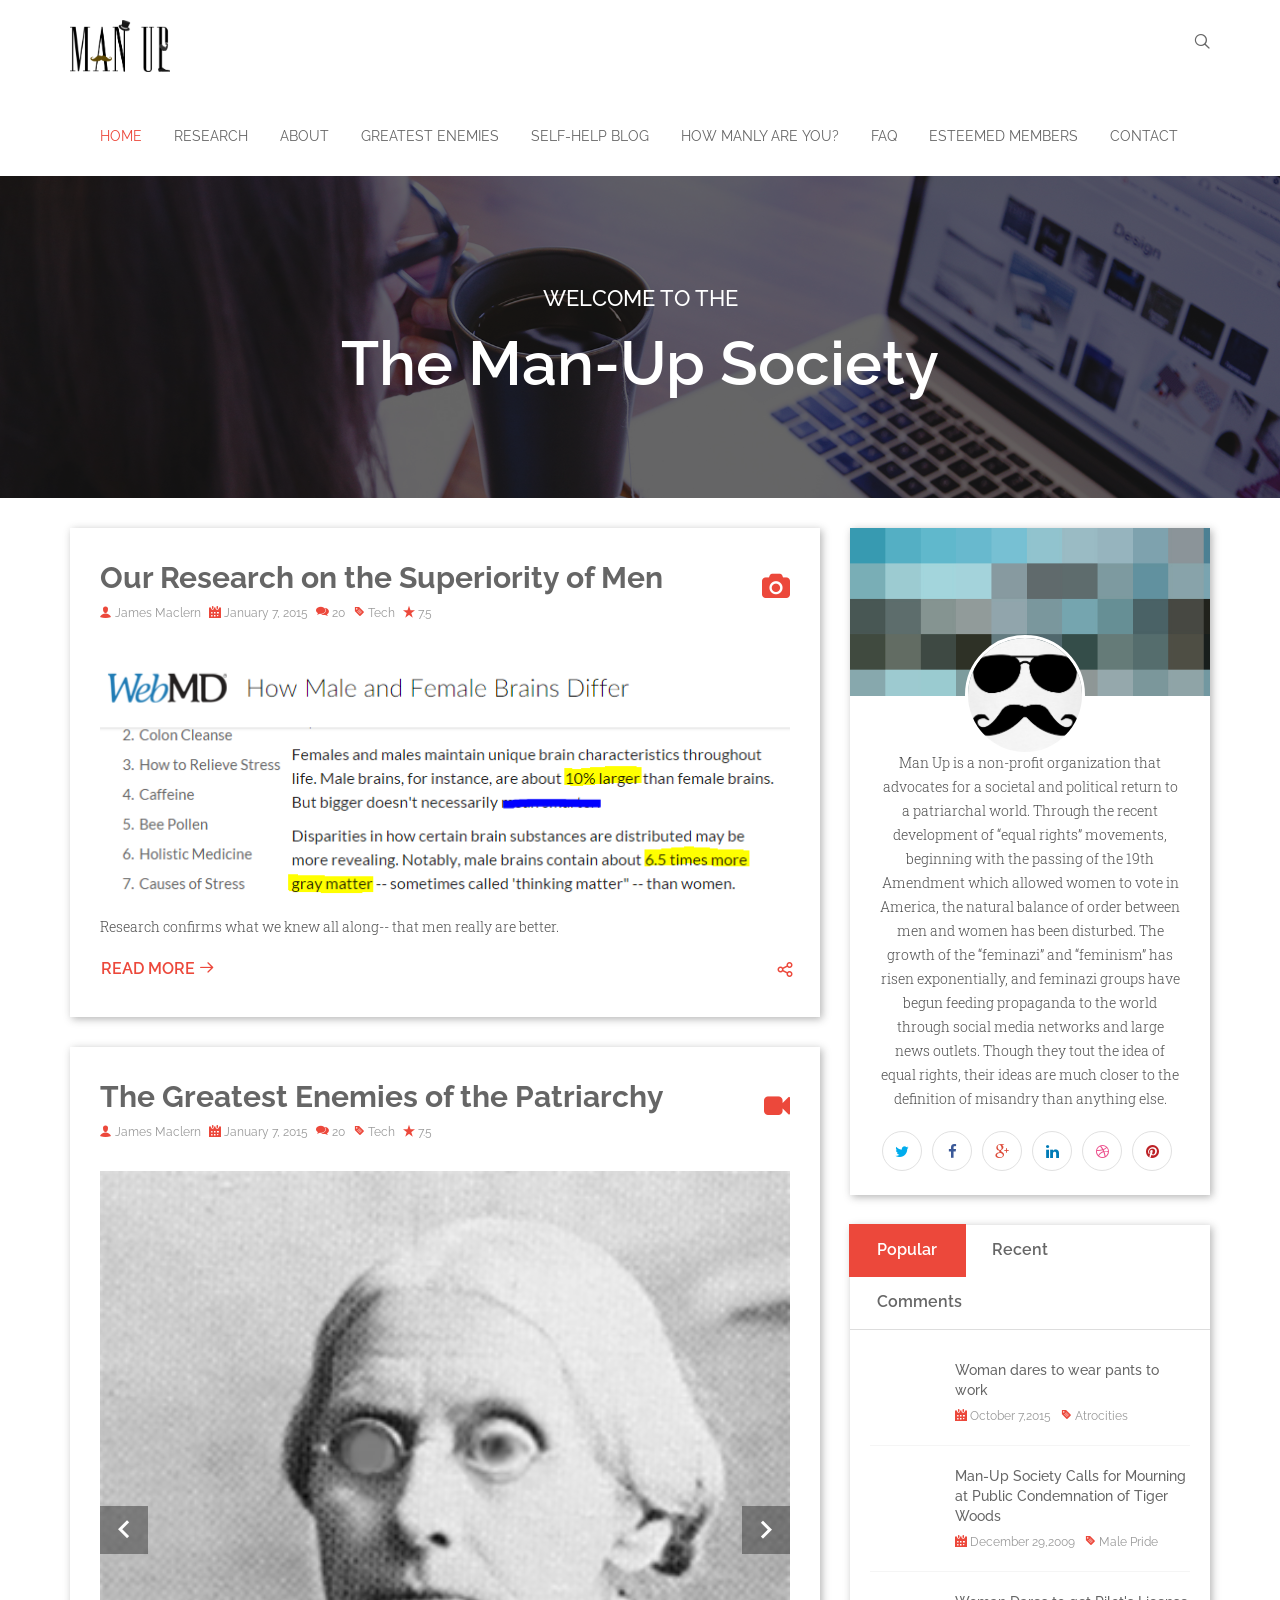
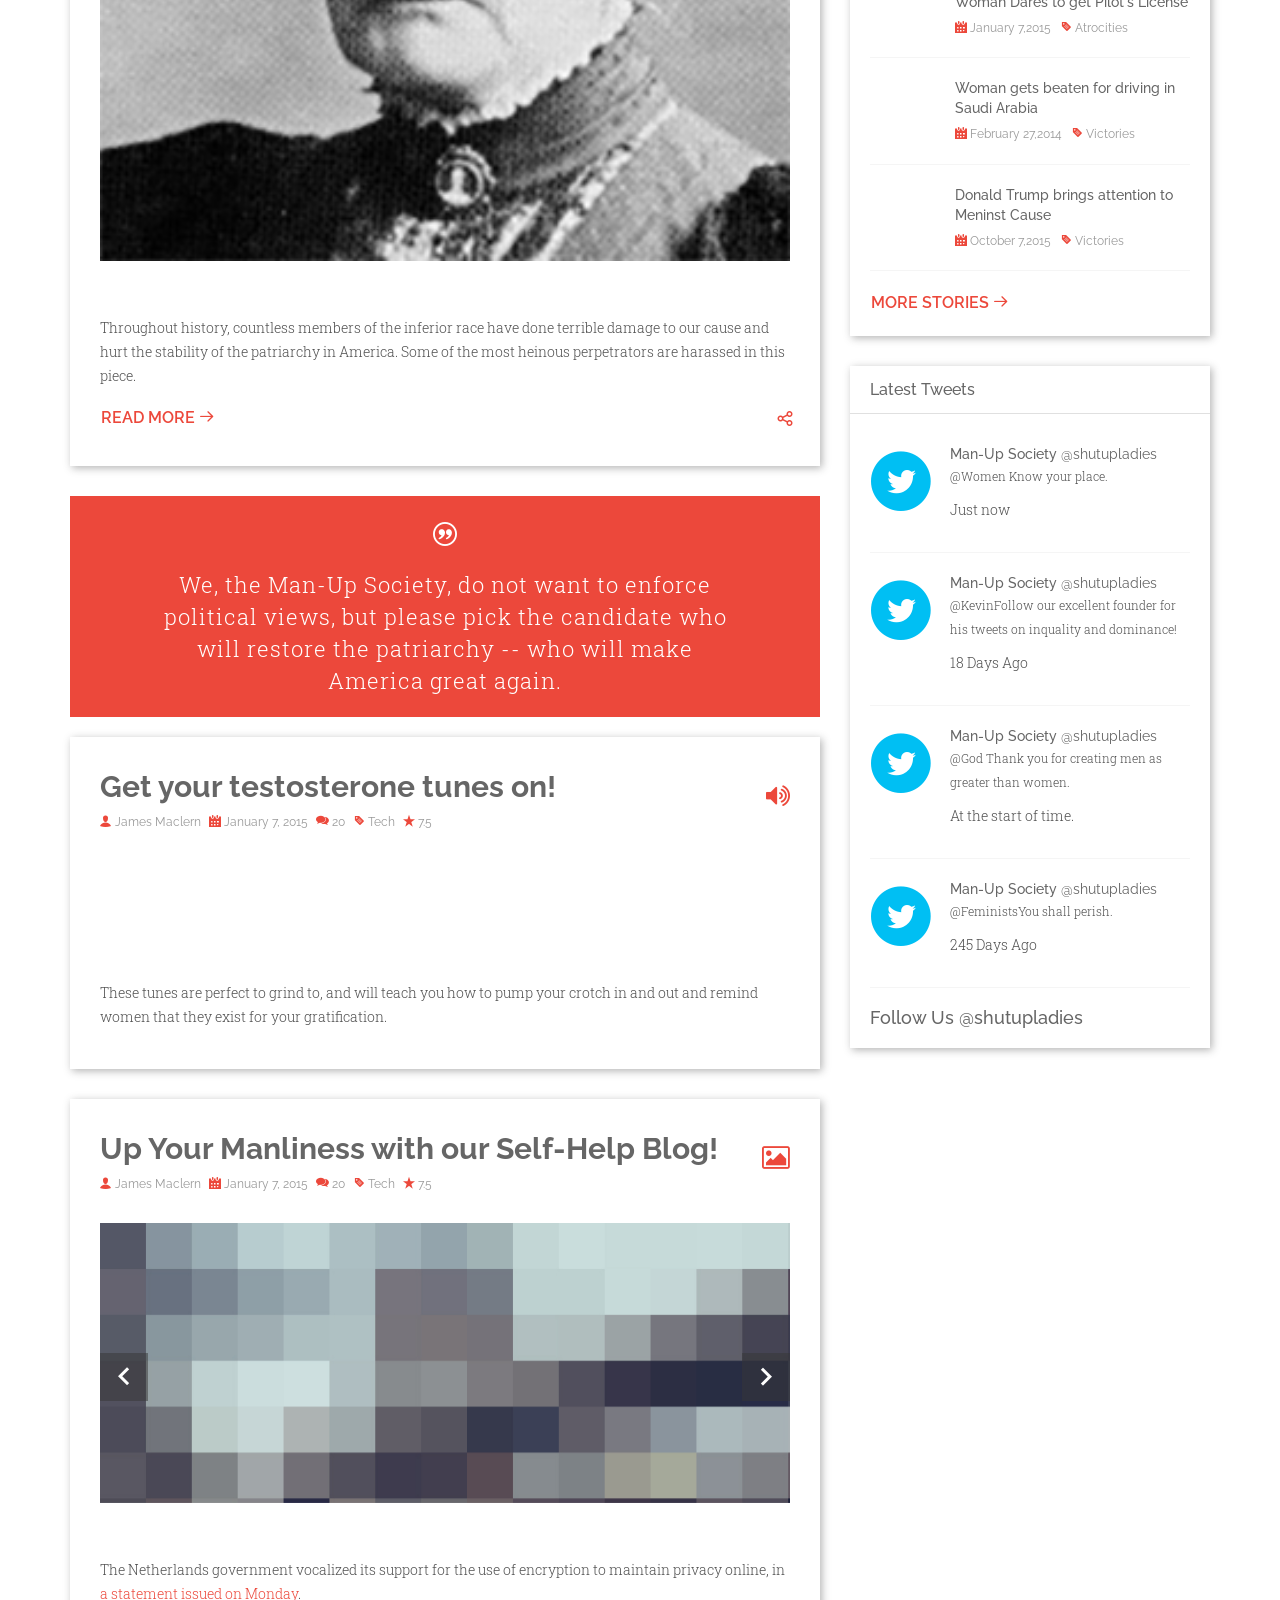
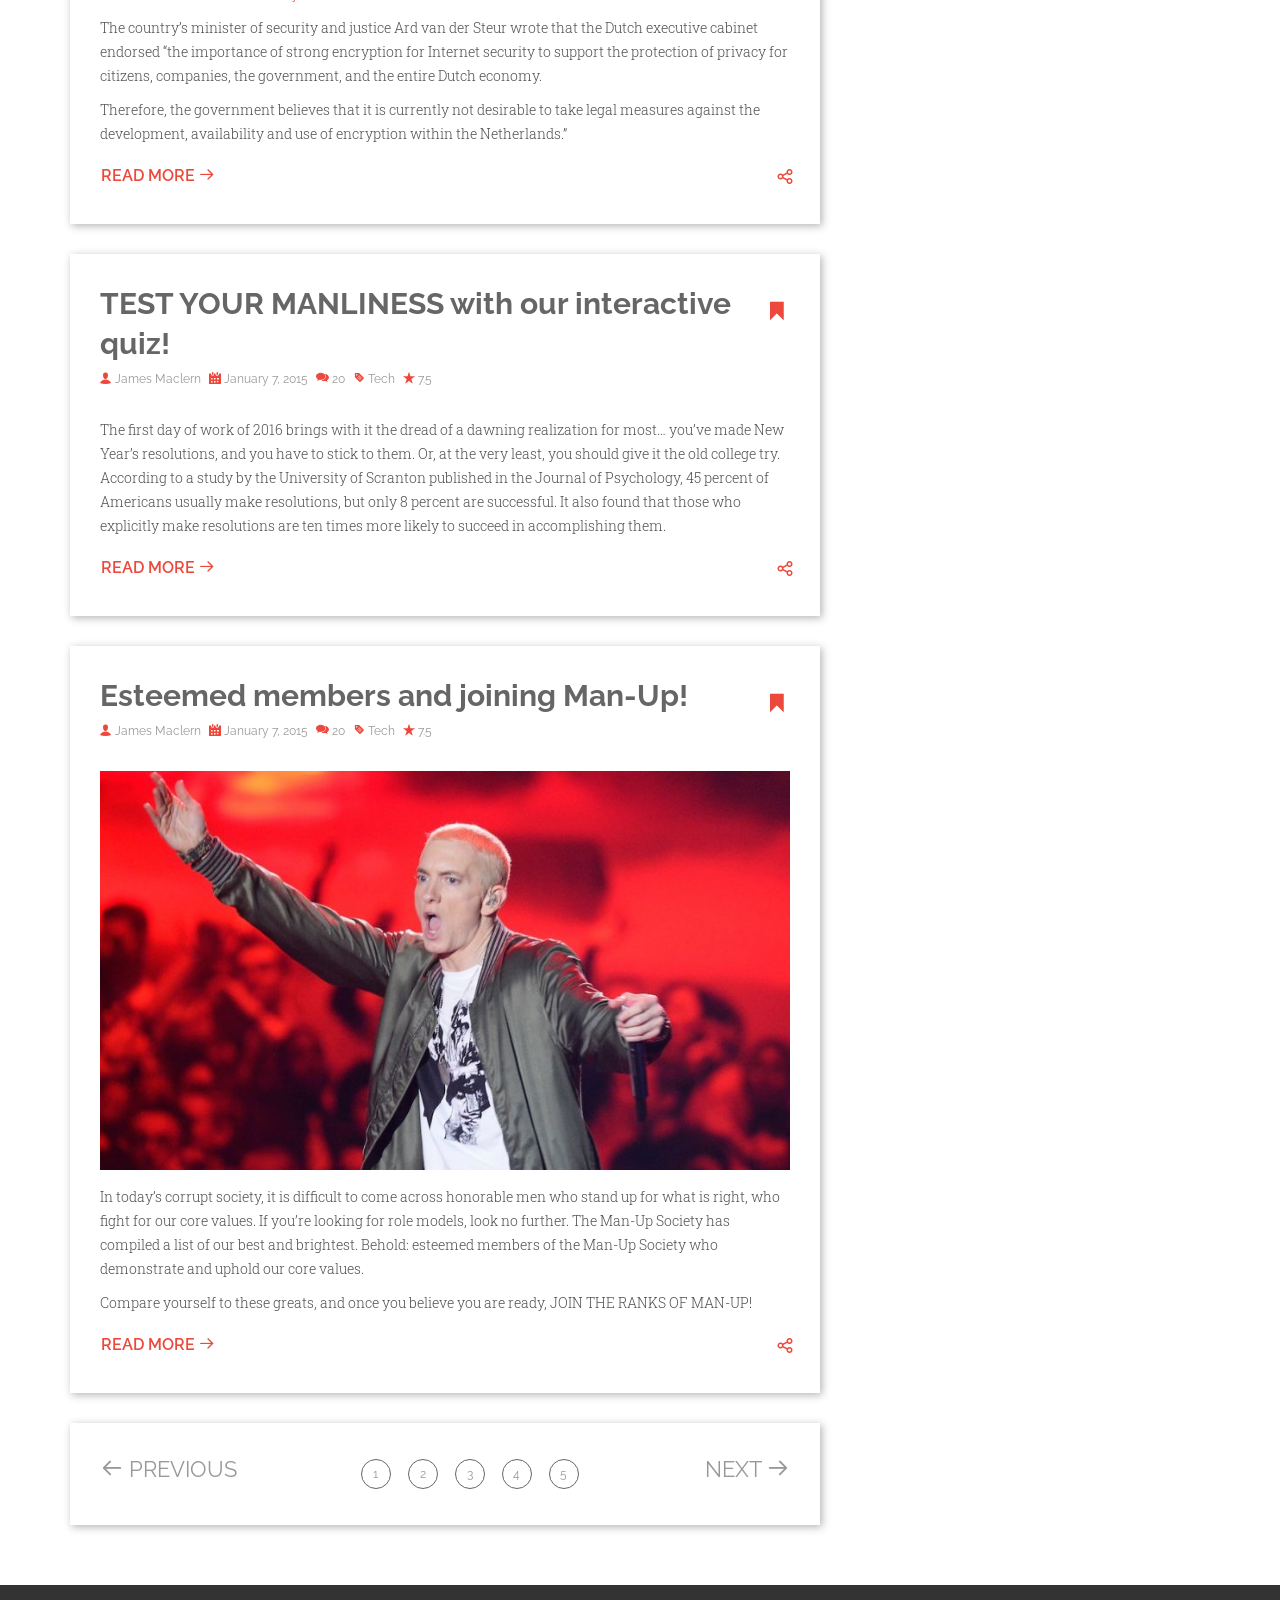
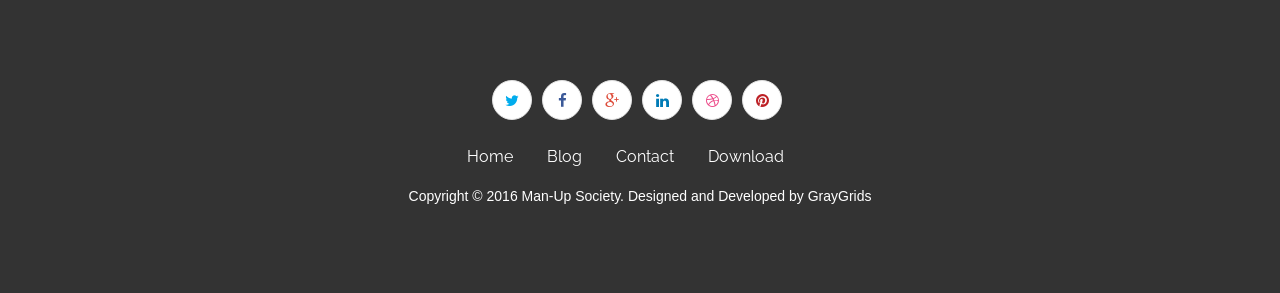
==== commit e93d5d02: "Completed sidebar for homepage, to paste into articles and remove from places where unneeded" ====
--- a/root/index.html
+++ b/root/index.html
@@ -534,6 +534,7 @@
                     <!-- Pagination End-->
 
                 </div>
+                <!--START OF LEFT COLUMN SIDEBAR -->
                 <div class="col-md-4">
                     <div class="sidebar">
                         <div class="entry-widget">
@@ -600,320 +601,297 @@
                                         <li>
                                             <div class="widget-thumb">
                                                 <a href="#"><img alt="" src=
-                                                "img/post/post1.jpg"></a>
-                                            </div>
-                                            <div class="widget-content">
-                                                <a href="#">Aladdin rides
-                                                'magic carpet' at New York in
-                                                Halloween prank</a>
+                                                "img/pants.jpg"></a>
+                                            </div>
+                                            <div class="widget-content">
+                                                <a href="#">Woman dares to wear pants to work</a>
                                                 <div class="meta">
                                                     <span><i class=
                                                     "ico-calendar-alt-fill"></i>
                                                     October 7,2015</span>
                                                     <span><i class=
                                                     "ico-tag"></i>
-                                                    Technology</span>
-                                                </div>
-                                            </div>
-                                            <div class="clearfix"></div>
-                                        </li>
-                                        <li>
-                                            <div class="widget-thumb">
-                                                <a href="#"><img alt="" src=
-                                                "img/post/post2.jpg"></a>
-                                            </div>
-                                            <div class="widget-content">
-                                                <a href="#">Romania calls for 3
-                                                days of mourning after
-                                                nightclub fire kills at least
-                                                27</a>
+                                                    Atrocities</span>
+                                                </div>
+                                            </div>
+                                            <div class="clearfix"></div>
+                                        </li>
+                                        <li>
+                                            <div class="widget-thumb">
+                                                <a href="#"><img alt="" src=
+                                                "img/tigerwoods.jpg"></a>
+                                            </div>
+                                            <div class="widget-content">
+                                                <a href="#">Man-Up Society Calls for Mourning at Public Condemnation of Tiger Woods</a>
+                                                <div class="meta">
+                                                    <span><i class=
+                                                    "ico-calendar-alt-fill"></i>
+                                                    December 29,2009</span>
+                                                    <span><i class=
+                                                    "ico-tag"></i>
+                                                    Male Pride</span>
+                                                </div>
+                                            </div>
+                                            <div class="clearfix"></div>
+                                        </li>
+                                        <li>
+                                            <div class="widget-thumb">
+                                                <a href="#"><img alt="" src=
+                                                "img/pilotlicense.jpg"></a>
+                                            </div>
+                                            <div class="widget-content">
+                                                <a href="#">Woman Dares to get Pilot's License</a>
+                                                <div class="meta">
+                                                    <span><i class=
+                                                    "ico-calendar-alt-fill"></i>
+                                                    January 7,2015</span>
+                                                    <span><i class=
+                                                    "ico-tag"></i>
+                                                    Atrocities</span>
+                                                </div>
+                                            </div>
+                                            <div class="clearfix"></div>
+                                        </li>
+                                        <li>
+                                            <div class="widget-thumb">
+                                                <a href="#"><img alt="" src=
+                                                "img/saudiarabia.jpg"></a>
+                                            </div>
+                                            <div class="widget-content">
+                                                <a href="#">Woman gets beaten for driving in Saudi Arabia</a>
+                                                <div class="meta">
+                                                    <span><i class=
+                                                    "ico-calendar-alt-fill"></i>
+                                                    February 27,2014</span>
+                                                    <span><i class=
+                                                    "ico-tag"></i>
+                                                    Victories</span>
+                                                </div>
+                                            </div>
+                                            <div class="clearfix"></div>
+                                        </li>
+                                        <li>
+                                            <div class="widget-thumb">
+                                                <a href="#"><img alt="" src=
+                                                "img/trump.jpg"></a>
+                                            </div>
+                                            <div class="widget-content">
+                                                <a href="#">Donald Trump brings attention to Meninst Cause</a>
                                                 <div class="meta">
                                                     <span><i class=
                                                     "ico-calendar-alt-fill"></i>
                                                     October 7,2015</span>
                                                     <span><i class=
                                                     "ico-tag"></i>
-                                                    Technology</span>
-                                                </div>
-                                            </div>
-                                            <div class="clearfix"></div>
-                                        </li>
-                                        <li>
-                                            <div class="widget-thumb">
-                                                <a href="#"><img alt="" src=
-                                                "img/post/post3.jpg"></a>
-                                            </div>
-                                            <div class="widget-content">
-                                                <a href="#">New Zealand makes
-                                                history by winning third Rugby
-                                                WC</a>
+                                                    Victories</span>
+                                                </div>
+                                            </div>
+                                            <div class="clearfix"></div>
+                                        </li>
+                                    </ul>
+                                </div>
+                                <!-- Tab Content 2 -->
+                                <div class="tab-pane" id=
+                                "tab2">
+                                    <ul class="posts-list">
+                                        <li>
+                                            <div class="widget-thumb">
+                                                <a href="#"><img alt="" src=
+                                                "img/pants.jpg"></a>
+                                            </div>
+                                            <div class="widget-content">
+                                                <a href="#">Woman dares to wear pants to work</a>
                                                 <div class="meta">
                                                     <span><i class=
                                                     "ico-calendar-alt-fill"></i>
                                                     October 7,2015</span>
                                                     <span><i class=
                                                     "ico-tag"></i>
-                                                    Technology</span>
-                                                </div>
-                                            </div>
-                                            <div class="clearfix"></div>
-                                        </li>
-                                        <li>
-                                            <div class="widget-thumb">
-                                                <a href="#"><img alt="" src=
-                                                "img/post/post4.jpg"></a>
-                                            </div>
-                                            <div class="widget-content">
-                                                <a href="#">3 years of 'Star
-                                                Wars Episode VII' fandom,
-                                                celebrated</a>
+                                                    Atrocities</span>
+                                                </div>
+                                            </div>
+                                            <div class="clearfix"></div>
+                                        </li>
+                                        <li>
+                                            <div class="widget-thumb">
+                                                <a href="#"><img alt="" src=
+                                                "img/tigerwoods.jpg"></a>
+                                            </div>
+                                            <div class="widget-content">
+                                                <a href="#">Man-Up Society Calls for Mourning at Public Condemnation of Tiger Woods</a>
+                                                <div class="meta">
+                                                    <span><i class=
+                                                    "ico-calendar-alt-fill"></i>
+                                                    December 29,2009</span>
+                                                    <span><i class=
+                                                    "ico-tag"></i>
+                                                    Male Pride</span>
+                                                </div>
+                                            </div>
+                                            <div class="clearfix"></div>
+                                        </li>
+                                        <li>
+                                            <div class="widget-thumb">
+                                                <a href="#"><img alt="" src=
+                                                "img/pilotlicense.jpg"></a>
+                                            </div>
+                                            <div class="widget-content">
+                                                <a href="#">Woman Dares to get Pilot's License</a>
+                                                <div class="meta">
+                                                    <span><i class=
+                                                    "ico-calendar-alt-fill"></i>
+                                                    January 7,2015</span>
+                                                    <span><i class=
+                                                    "ico-tag"></i>
+                                                    Atrocities</span>
+                                                </div>
+                                            </div>
+                                            <div class="clearfix"></div>
+                                        </li>
+                                        <li>
+                                            <div class="widget-thumb">
+                                                <a href="#"><img alt="" src=
+                                                "img/saudiarabia.jpg"></a>
+                                            </div>
+                                            <div class="widget-content">
+                                                <a href="#">Woman gets beaten for driving in Saudi Arabia</a>
+                                                <div class="meta">
+                                                    <span><i class=
+                                                    "ico-calendar-alt-fill"></i>
+                                                    February 27,2014</span>
+                                                    <span><i class=
+                                                    "ico-tag"></i>
+                                                    Victories</span>
+                                                </div>
+                                            </div>
+                                            <div class="clearfix"></div>
+                                        </li>
+                                        <li>
+                                            <div class="widget-thumb">
+                                                <a href="#"><img alt="" src=
+                                                "img/trump.jpg"></a>
+                                            </div>
+                                            <div class="widget-content">
+                                                <a href="#">Donald Trump brings attention to Meninst Cause</a>
                                                 <div class="meta">
                                                     <span><i class=
                                                     "ico-calendar-alt-fill"></i>
                                                     October 7,2015</span>
                                                     <span><i class=
                                                     "ico-tag"></i>
-                                                    Technology</span>
-                                                </div>
-                                            </div>
-                                            <div class="clearfix"></div>
-                                        </li>
-                                        <li>
-                                            <div class="widget-thumb">
-                                                <a href="#"><img alt="" src=
-                                                "img/post/post5.jpg"></a>
-                                            </div>
-                                            <div class="widget-content">
-                                                <a href="#">Darth Vader is
-                                                having a rough day thanks to an
-                                                unruly hoverboard</a>
+                                                    Victories</span>
+                                                </div>
+                                            </div>
+                                            <div class="clearfix"></div>
+                                        </li>
+                                    </ul>
+                                </div>
+                                <!-- End Tab Content 2 -->
+                                <!-- Tab Content 3 -->
+                                <div class="tab-pane" id=
+                                "tab3">
+                                    <ul class="posts-list">
+                                        <li>
+                                            <div class="widget-thumb">
+                                                <a href="#"><img alt="" src=
+                                                "img/pants.jpg"></a>
+                                            </div>
+                                            <div class="widget-content">
+                                                <a href="#">Woman dares to wear pants to work</a>
                                                 <div class="meta">
                                                     <span><i class=
                                                     "ico-calendar-alt-fill"></i>
                                                     October 7,2015</span>
                                                     <span><i class=
                                                     "ico-tag"></i>
-                                                    Technology</span>
+                                                    Atrocities</span>
+                                                </div>
+                                            </div>
+                                            <div class="clearfix"></div>
+                                        </li>
+                                        <li>
+                                            <div class="widget-thumb">
+                                                <a href="#"><img alt="" src=
+                                                "img/tigerwoods.jpg"></a>
+                                            </div>
+                                            <div class="widget-content">
+                                                <a href="#">Man-Up Society Calls for Mourning at Public Condemnation of Tiger Woods</a>
+                                                <div class="meta">
+                                                    <span><i class=
+                                                    "ico-calendar-alt-fill"></i>
+                                                    December 29,2009</span>
+                                                    <span><i class=
+                                                    "ico-tag"></i>
+                                                    Male Pride</span>
+                                                </div>
+                                            </div>
+                                            <div class="clearfix"></div>
+                                        </li>
+                                        <li>
+                                            <div class="widget-thumb">
+                                                <a href="#"><img alt="" src=
+                                                "img/pilotlicense.jpg"></a>
+                                            </div>
+                                            <div class="widget-content">
+                                                <a href="#">Woman Dares to get Pilot's License</a>
+                                                <div class="meta">
+                                                    <span><i class=
+                                                    "ico-calendar-alt-fill"></i>
+                                                    January 7,2015</span>
+                                                    <span><i class=
+                                                    "ico-tag"></i>
+                                                    Atrocities</span>
+                                                </div>
+                                            </div>
+                                            <div class="clearfix"></div>
+                                        </li>
+                                        <li>
+                                            <div class="widget-thumb">
+                                                <a href="#"><img alt="" src=
+                                                "img/saudiarabia.jpg"></a>
+                                            </div>
+                                            <div class="widget-content">
+                                                <a href="#">Woman gets beaten for driving in Saudi Arabia</a>
+                                                <div class="meta">
+                                                    <span><i class=
+                                                    "ico-calendar-alt-fill"></i>
+                                                    February 27,2014</span>
+                                                    <span><i class=
+                                                    "ico-tag"></i>
+                                                    Victories</span>
+                                                </div>
+                                            </div>
+                                            <div class="clearfix"></div>
+                                        </li>
+                                        <li>
+                                            <div class="widget-thumb">
+                                                <a href="#"><img alt="" src=
+                                                "img/trump.jpg"></a>
+                                            </div>
+                                            <div class="widget-content">
+                                                <a href="#">Donald Trump brings attention to Meninst Cause</a>
+                                                <div class="meta">
+                                                    <span><i class=
+                                                    "ico-calendar-alt-fill"></i>
+                                                    October 7,2015</span>
+                                                    <span><i class=
+                                                    "ico-tag"></i>
+                                                    Victories</span>
                                                 </div>
                                             </div>
                                             <div class="clearfix"></div>
                                         </li>
                                     </ul>
-                                </div><!-- Tab Content 2 -->
-                                <div class="tab-pane fadeInDown" id="tab2">
-                                    <ul class="posts-list">
-                                        <li>
-                                            <div class="widget-thumb">
-                                                <a href="#"><img alt="" src=
-                                                "img/post/post5.jpg"></a>
-                                            </div>
-                                            <div class="widget-content">
-                                                <a href="#">Aladdin rides
-                                                'magic carpet' at New York in
-                                                Halloween prank</a>
-                                                <div class="meta">
-                                                    <span><i class=
-                                                    "ico-calendar-alt-fill"></i>
-                                                    October 7,2015</span>
-                                                    <span><i class=
-                                                    "ico-tag"></i>
-                                                    Technology</span>
-                                                </div>
-                                            </div>
-                                            <div class="clearfix"></div>
-                                        </li>
-                                        <li>
-                                            <div class="widget-thumb">
-                                                <a href="#"><img alt="" src=
-                                                "img/post/post4.jpg"></a>
-                                            </div>
-                                            <div class="widget-content">
-                                                <a href="#">Romania calls for 3
-                                                days of mourning after
-                                                nightclub fire kills at least
-                                                27</a>
-                                                <div class="meta">
-                                                    <span><i class=
-                                                    "ico-calendar-alt-fill"></i>
-                                                    October 7,2015</span>
-                                                    <span><i class=
-                                                    "ico-tag"></i>
-                                                    Technology</span>
-                                                </div>
-                                            </div>
-                                            <div class="clearfix"></div>
-                                        </li>
-                                        <li>
-                                            <div class="widget-thumb">
-                                                <a href="#"><img alt="" src=
-                                                "img/post/post3.jpg"></a>
-                                            </div>
-                                            <div class="widget-content">
-                                                <a href="#">New Zealand makes
-                                                history by winning third Rugby
-                                                WC</a>
-                                                <div class="meta">
-                                                    <span><i class=
-                                                    "ico-calendar-alt-fill"></i>
-                                                    October 7,2015</span>
-                                                    <span><i class=
-                                                    "ico-tag"></i>
-                                                    Technology</span>
-                                                </div>
-                                            </div>
-                                            <div class="clearfix"></div>
-                                        </li>
-                                        <li>
-                                            <div class="widget-thumb">
-                                                <a href="#"><img alt="" src=
-                                                "img/post/post2.jpg"></a>
-                                            </div>
-                                            <div class="widget-content">
-                                                <a href="#">3 years of 'Star
-                                                Wars Episode VII' fandom,
-                                                celebrated</a>
-                                                <div class="meta">
-                                                    <span><i class=
-                                                    "ico-calendar-alt-fill"></i>
-                                                    October 7,2015</span>
-                                                    <span><i class=
-                                                    "ico-tag"></i>
-                                                    Technology</span>
-                                                </div>
-                                            </div>
-                                            <div class="clearfix"></div>
-                                        </li>
-                                        <li>
-                                            <div class="widget-thumb">
-                                                <a href="#"><img alt="" src=
-                                                "img/post/post1.jpg"></a>
-                                            </div>
-                                            <div class="widget-content">
-                                                <a href="#">Darth Vader is
-                                                having a rough day thanks to an
-                                                unruly hoverboard</a>
-                                                <div class="meta">
-                                                    <span><i class=
-                                                    "ico-calendar-alt-fill"></i>
-                                                    October 7,2015</span>
-                                                    <span><i class=
-                                                    "ico-tag"></i>
-                                                    Technology</span>
-                                                </div>
-                                            </div>
-                                            <div class="clearfix"></div>
-                                        </li>
-                                    </ul>
-                                </div><!-- End Tab Content 2 -->
-                                <!-- Tab Content 3 -->
-                                <div class="tab-pane" id="tab3">
-                                    <ul class="posts-list">
-                                        <li>
-                                            <div class="widget-thumb">
-                                                <a href="#"><img alt="" src=
-                                                "img/post/post1.jpg"></a>
-                                            </div>
-                                            <div class="widget-content">
-                                                <a href="#">Aladdin rides
-                                                'magic carpet' at New York in
-                                                Halloween prank</a>
-                                                <div class="meta">
-                                                    <span><i class=
-                                                    "ico-calendar-alt-fill"></i>
-                                                    October 7,2015</span>
-                                                    <span><i class=
-                                                    "ico-tag"></i>
-                                                    Technology</span>
-                                                </div>
-                                            </div>
-                                            <div class="clearfix"></div>
-                                        </li>
-                                        <li>
-                                            <div class="widget-thumb">
-                                                <a href="#"><img alt="" src=
-                                                "img/post/post2.jpg"></a>
-                                            </div>
-                                            <div class="widget-content">
-                                                <a href="#">Romania calls for 3
-                                                days of mourning after
-                                                nightclub fire kills at least
-                                                27</a>
-                                                <div class="meta">
-                                                    <span><i class=
-                                                    "ico-calendar-alt-fill"></i>
-                                                    October 7,2015</span>
-                                                    <span><i class=
-                                                    "ico-tag"></i>
-                                                    Technology</span>
-                                                </div>
-                                            </div>
-                                            <div class="clearfix"></div>
-                                        </li>
-                                        <li>
-                                            <div class="widget-thumb">
-                                                <a href="#"><img alt="" src=
-                                                "img/post/post3.jpg"></a>
-                                            </div>
-                                            <div class="widget-content">
-                                                <a href="#">New Zealand makes
-                                                history by winning third Rugby
-                                                WC</a>
-                                                <div class="meta">
-                                                    <span><i class=
-                                                    "ico-calendar-alt-fill"></i>
-                                                    October 7,2015</span>
-                                                    <span><i class=
-                                                    "ico-tag"></i>
-                                                    Technology</span>
-                                                </div>
-                                            </div>
-                                            <div class="clearfix"></div>
-                                        </li>
-                                        <li>
-                                            <div class="widget-thumb">
-                                                <a href="#"><img alt="" src=
-                                                "img/post/post4.jpg"></a>
-                                            </div>
-                                            <div class="widget-content">
-                                                <a href="#">3 years of 'Star
-                                                Wars Episode VII' fandom,
-                                                celebrated</a>
-                                                <div class="meta">
-                                                    <span><i class=
-                                                    "ico-calendar-alt-fill"></i>
-                                                    October 7,2015</span>
-                                                    <span><i class=
-                                                    "ico-tag"></i>
-                                                    Technology</span>
-                                                </div>
-                                            </div>
-                                            <div class="clearfix"></div>
-                                        </li>
-                                        <li>
-                                            <div class="widget-thumb">
-                                                <a href="#"><img alt="" src=
-                                                "img/post/post5.jpg"></a>
-                                            </div>
-                                            <div class="widget-content">
-                                                <a href="#">Darth Vader is
-                                                having a rough day thanks to an
-                                                unruly hoverboard</a>
-                                                <div class="meta">
-                                                    <span><i class=
-                                                    "ico-calendar-alt-fill"></i>
-                                                    October 7,2015</span>
-                                                    <span><i class=
-                                                    "ico-tag"></i>
-                                                    Technology</span>
-                                                </div>
-                                            </div>
-                                            <div class="clearfix"></div>
-                                        </li>
-                                    </ul>
-                                </div><!-- End Tab Content 3 -->
+                                </div>
+                                <!-- End Tab Content 3 -->
+                                
+
                                 <a class="btn btn-common more" href="#">More
                                 Stories <i class="ico-arrow-right"></i></a>
-                            </div><!-- End Tab Panels -->
+                            </div>
+
+                            <!-- End Tab Panels -->
+                        
                         </div>
                         <div class="entry-widget">
                             <h5 class="widget-title">Latest Tweets</h5>
@@ -925,13 +903,23 @@
                                             "ico-twitter-with-circle"></i></a>
                                         </div>
                                         <div class="tweets-content">
-                                            <a href="#">IntimateBlog
-                                            <span>@intimateblog</span></a>
+                                            <a href="#"> Man-Up Society
+                                            <span> @shutupladies</span></a>
                                             <p class="details">
-                                            <span>@Noah</span> We built with
-                                            the most amusing digital ecommerce
-                                            widget WooCommerce most amusing
-                                            digital.</p>
+                                            <span>@Women</span> Know your place.</p>
+                                            <p class="ago">Just now</p>
+                                        </div>
+                                    </li>
+                                    <li>
+                                        <div class="icon">
+                                            <a href="#"><i class=
+                                            "ico-twitter-with-circle"></i></a>
+                                        </div>
+                                        <div class="tweets-content">
+                                            <a href="#"> Man-Up Society
+                                            <span> @shutupladies</span></a>
+                                            <p class="details">
+                                            <span>@Kevin</span>Follow our excellent founder for his tweets on inquality and dominance!</p>
                                             <p class="ago">18 Days Ago</p>
                                         </div>
                                     </li>
@@ -941,14 +929,11 @@
                                             "ico-twitter-with-circle"></i></a>
                                         </div>
                                         <div class="tweets-content">
-                                            <a href="#">IntimateBlog
-                                            <span>@intimateblog</span></a>
+                                            <a href="#"> Man-Up Society
+                                            <span> @shutupladies</span></a>
                                             <p class="details">
-                                            <span>@Noah</span> We built with
-                                            the most amusing digital ecommerce
-                                            widget WooCommerce most amusing
-                                            digital.</p>
-                                            <p class="ago">18 Days Ago</p>
+                                            <span>@God</span> Thank you for creating men as greater than women.</p>
+                                            <p class="ago">At the start of time.</p>
                                         </div>
                                     </li>
                                     <li>
@@ -957,134 +942,24 @@
                                             "ico-twitter-with-circle"></i></a>
                                         </div>
                                         <div class="tweets-content">
-                                            <a href="#">IntimateBlog
-                                            <span>@intimateblog</span></a>
+                                            <a href="#"> Man-Up Society
+                                            <span> @shutupladies</span></a>
                                             <p class="details">
-                                            <span>@Noah</span> We built with
-                                            the most amusing digital ecommerce
-                                            widget WooCommerce most amusing
-                                            digital.</p>
-                                            <p class="ago">18 Days Ago</p>
-                                        </div>
-                                    </li>
-                                    <li>
-                                        <div class="icon">
-                                            <a href="#"><i class=
-                                            "ico-twitter-with-circle"></i></a>
-                                        </div>
-                                        <div class="tweets-content">
-                                            <a href="#">IntimateBlog
-                                            <span>@intimateblog</span></a>
-                                            <p class="details">
-                                            <span>@Noah</span> We built with
-                                            the most amusing digital ecommerce
-                                            widget WooCommerce most amusing
-                                            digital.</p>
-                                            <p class="ago">18 Days Ago</p>
+                                            <span>@Feminists</span>You shall perish.</p>
+                                            <p class="ago">245 Days Ago</p>
                                         </div>
                                     </li>
                                 </ul>
                                 <div class="follow">
                                     <h4>Follow Us <a href=
-                                    "#">@intimateblog</a></h4>
+                                    "#"> @shutupladies</a></h4>
                                 </div>
                             </div>
-                        </div>
-                        <div class="entry-widget">
-                            <h5 class="widget-title">Archive</h5>
-                            <ul class="archivee">
-                                <li>
-                                    <a href="#"><i class=
-                                    "ico-keyboard_arrow_right"></i> October
-                                    (2015)</a>
-                                </li>
-                                <li>
-                                    <a href="#"><i class=
-                                    "ico-keyboard_arrow_right"></i> September
-                                    (2015)</a>
-                                </li>
-                                <li>
-                                    <a href="#"><i class=
-                                    "ico-keyboard_arrow_right"></i> June
-                                    (2015)</a>
-                                </li>
-                                <li>
-                                    <a href="#"><i class=
-                                    "ico-keyboard_arrow_right"></i> May
-                                    (2015)</a>
-                                </li>
-                                <li>
-                                    <a href="#"><i class=
-                                    "ico-keyboard_arrow_right"></i> April
-                                    (2015)</a>
-                                </li>
-                                <li>
-                                    <a href="#"><i class=
-                                    "ico-keyboard_arrow_right"></i>
-                                    Marvh(2015)</a>
-                                </li>
-                            </ul>
-                        </div>
-                        <div class="entry-widget">
-                            <h5 class="widget-title">Flicker Widget</h5>
-                            <div class="flickr">
-                                <ul>
-                                    <li>
-                                        <a href="#"><img alt="" src=
-                                        "img/blog/thumb1.jpg"></a>
-                                    </li>
-                                    <li>
-                                        <a href="#"><img alt="" src=
-                                        "img/blog/thumb2.jpg"></a>
-                                    </li>
-                                    <li>
-                                        <a href="#"><img alt="" src=
-                                        "img/blog/thumb3.jpg"></a>
-                                    </li>
-                                    <li>
-                                        <a href="#"><img alt="" src=
-                                        "img/blog/thumb4.jpg"></a>
-                                    </li>
-                                    <li>
-                                        <a href="#"><img alt="" src=
-                                        "img/blog/thumb5.jpg"></a>
-                                    </li>
-                                    <li>
-                                        <a href="#"><img alt="" src=
-                                        "img/blog/thumb6.jpg"></a>
-                                    </li>
-                                </ul><a class="btn btn-common more" href=
-                                "#">More Stories <i class=
-                                "ico-arrow-right"></i></a>
-                            </div>
-                        </div>
-
-                        <div class="entry-widget">
-                            <h5 class="widget-title">Meta</h5>
-                            <ul class="meta-list">
-                                <li>
-                                    <a href="#"><i class=
-                                    "ico-keyboard_arrow_right"></i> Log In</a>
-                                </li>
-                                <li>
-                                    <a href="#"><i class=
-                                    "ico-keyboard_arrow_right"></i> Entries
-                                    RSS</a>
-                                </li>
-                                <li>
-                                    <a href="#"><i class=
-                                    "ico-keyboard_arrow_right"></i> Comments
-                                    RSS</a>
-                                </li>
-                                <li>
-                                    <a href="#"><i class=
-                                    "ico-keyboard_arrow_right"></i>
-                                    WordPress.org</a>
-                                </li>
-                            </ul>
                         </div>
                     </div>
                 </div>
+                <!--END OF LEFT COLUMN SIDEBAR -->
+
             </div>
         </div>
     </div><!-- Content End -->
@@ -1129,7 +1004,7 @@
                             </li>
                         </ul>
                         <div class="copyright">
-                            <p>Copyright © 2016 IntimateBlog. Designed and Developed by
+                            <p>Copyright © 2016  Man-Up Society. Designed and Developed by
                             <a href="http://graygrids.com/">GrayGrids</a></p>
                         </div>
                     </div>
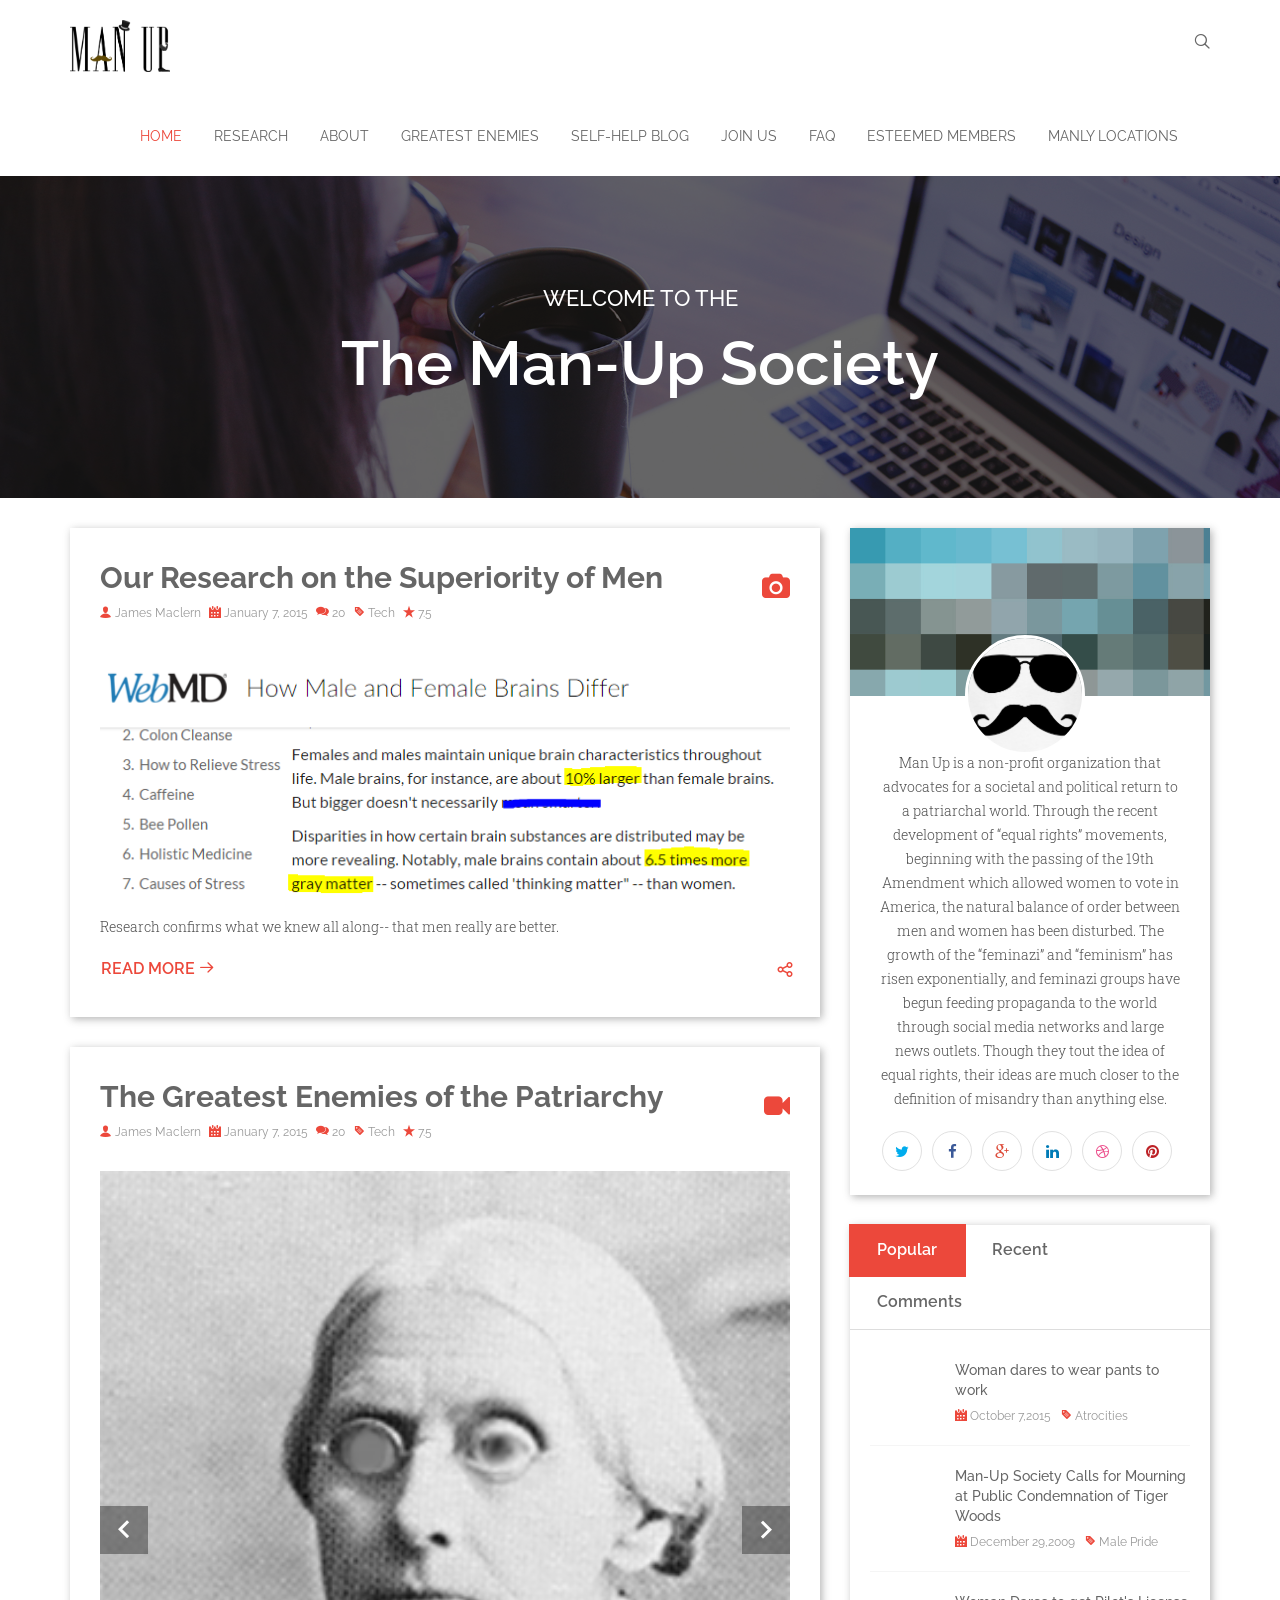
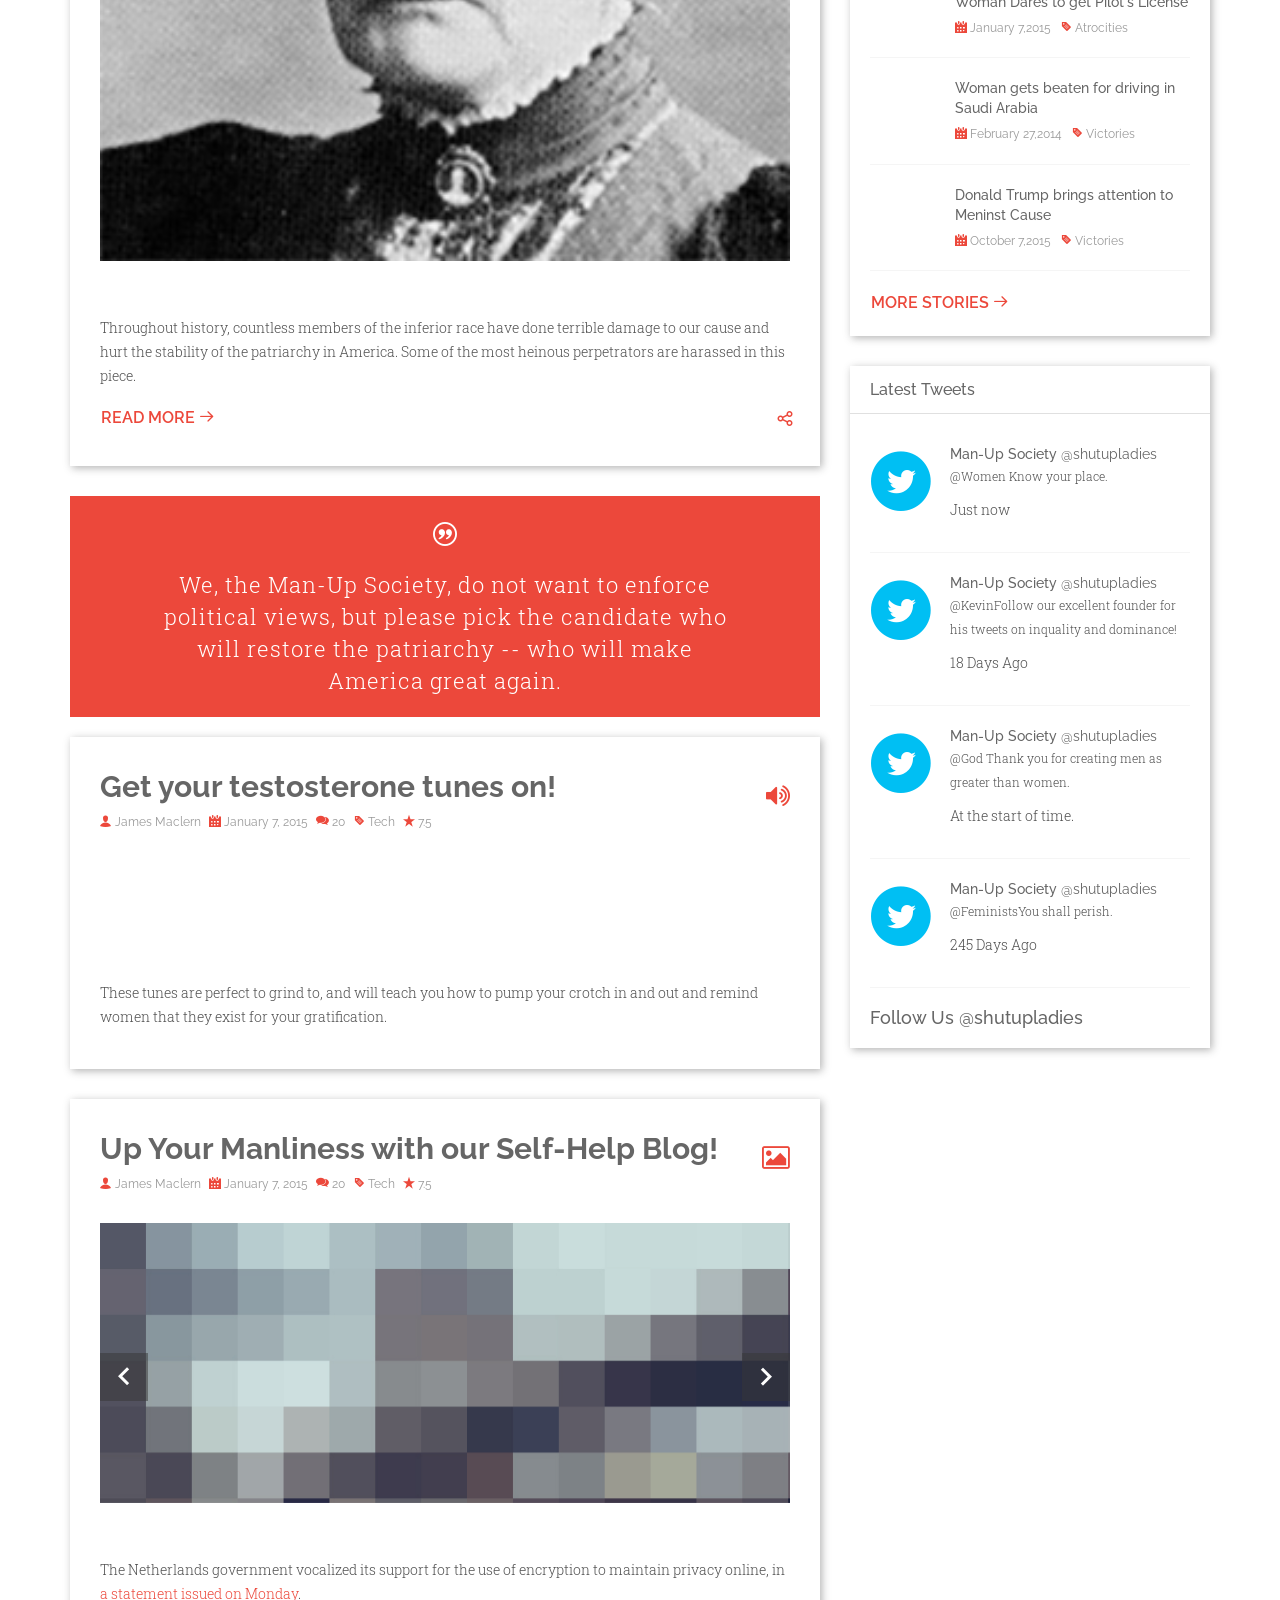
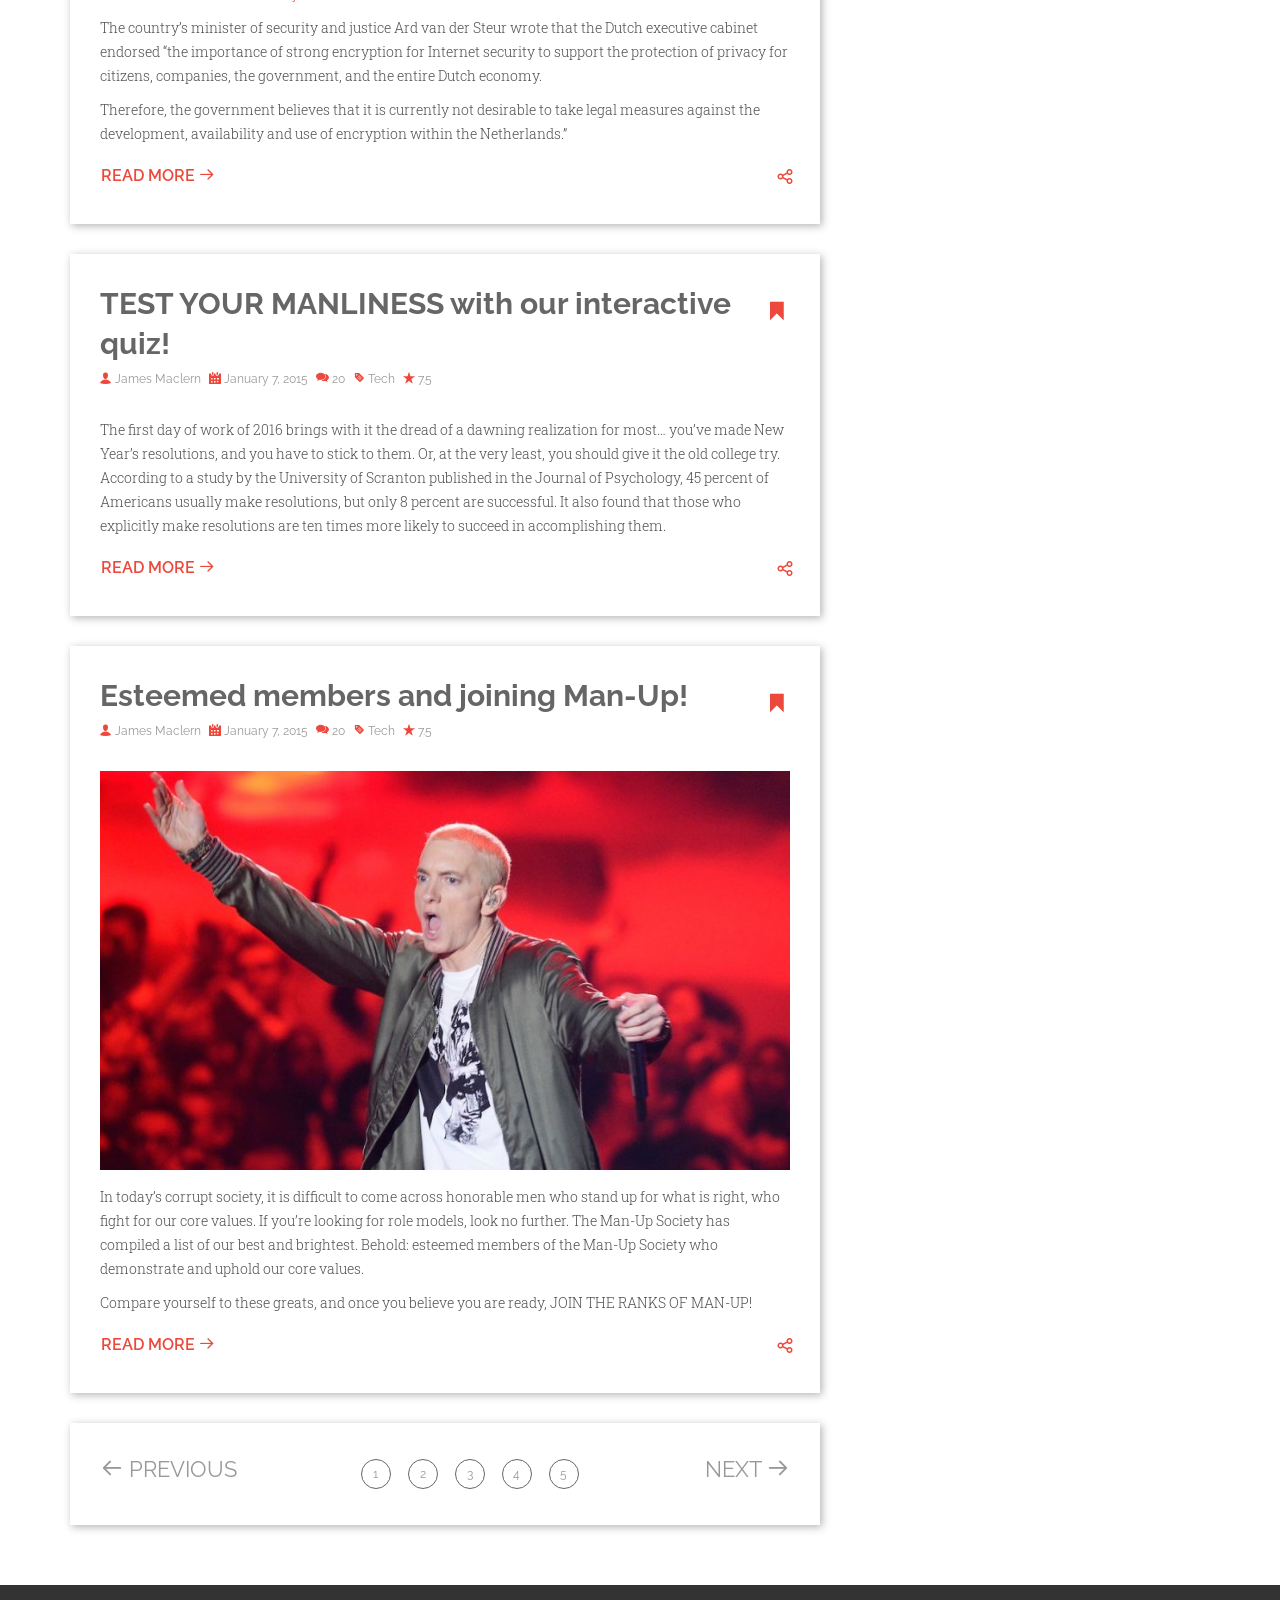
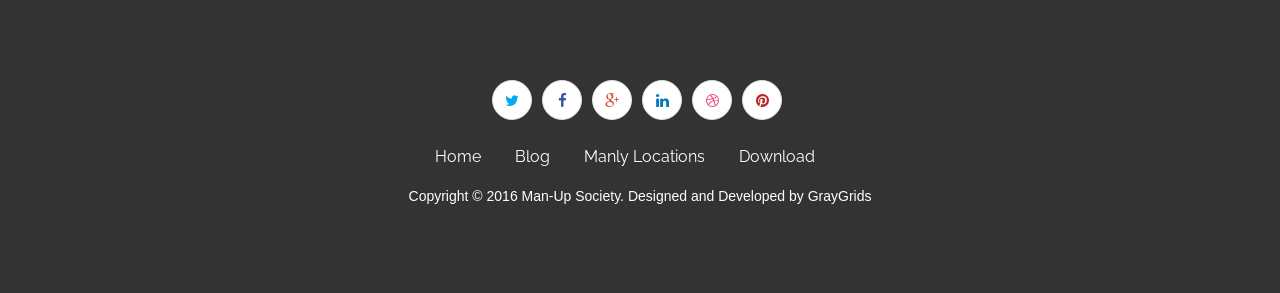
==== commit f048344b: "Renamed headers and reconfigured pages todo: fix map, reorder pages (?)" ====
--- a/root/index.html
+++ b/root/index.html
@@ -90,7 +90,7 @@
                             <a href="self-help-blog.html">Self-Help Blog</a>
                         </li>
                         <li>
-                            <a href="quiz.html">How manly are you?</a>
+                            <a href="quiz.html">Join Us</a>
                         </li>
                         <li>
                             <a href="FAQ.html">FAQ</a>
@@ -99,7 +99,7 @@
                             <a href="membership.html">Esteemed Members</a>
                         </li>
                         <li>
-                            <a href="events-contact.html">Contact</a>
+                            <a href="events-contact.html">Manly Locations</a>
                         </li>
                     </ul>
                 </div><!-- Navigation End -->
@@ -124,7 +124,7 @@
                 <a href="self-help-blog.html">Self-Help Blog</a>
             </li>
             <li>
-                <a href="quiz.html">How manly are you?</a>
+                <a href="quiz.html">Join Us</a>
             </li>
             <li>
                 <a href="FAQ.html">FAQ</a>
@@ -133,7 +133,7 @@
                 <a href="membership.html">Esteemed Members</a>
             </li>
             <li>
-                <a href="events-contact.html">Contact</a>
+                <a href="events-contact.html">Manly Locations</a>
             </li>
         </ul><!-- Mobile Menu End -->
     </header><!-- Header Section End -->
@@ -997,7 +997,7 @@
                                 <a href="#">Blog</a>
                             </li>
                             <li>
-                                <a href="#">Contact</a>
+                                <a href="#">Manly Locations</a>
                             </li>
                             <li>
                                 <a href="#">Download</a>
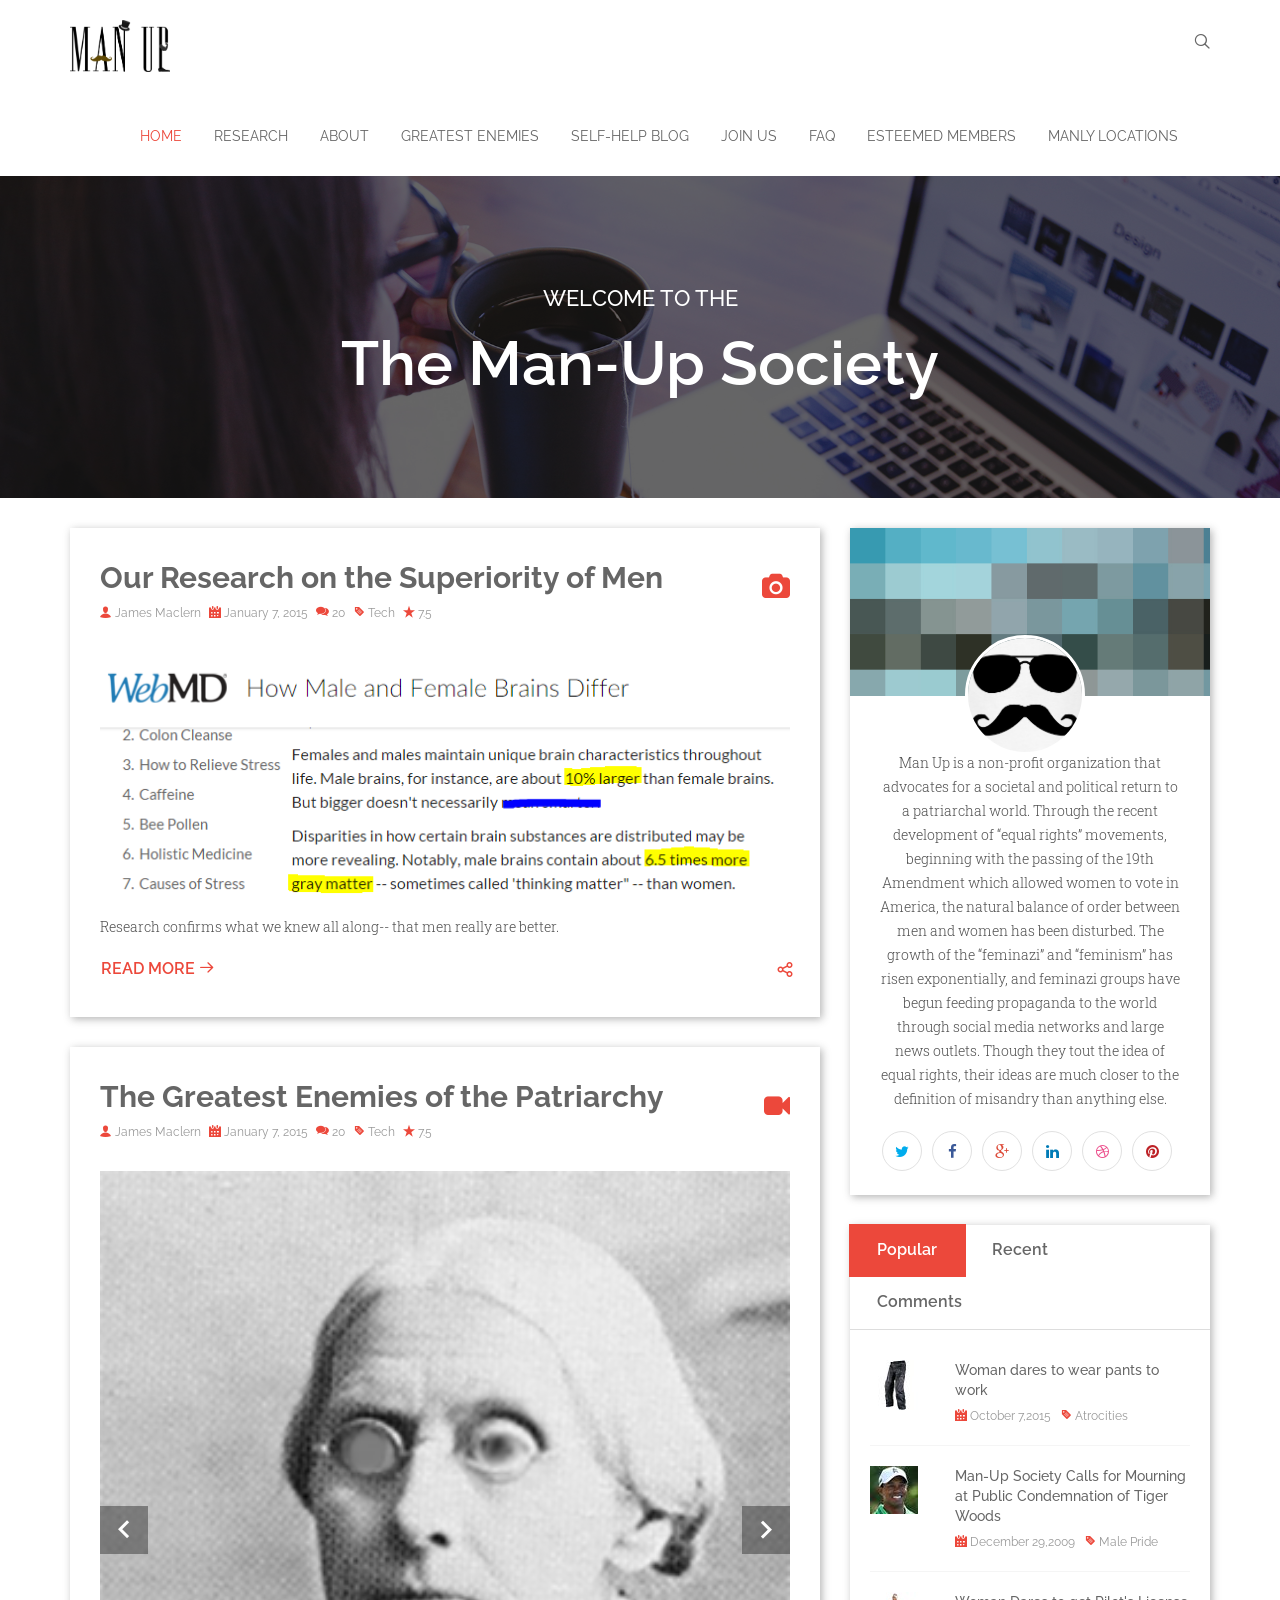
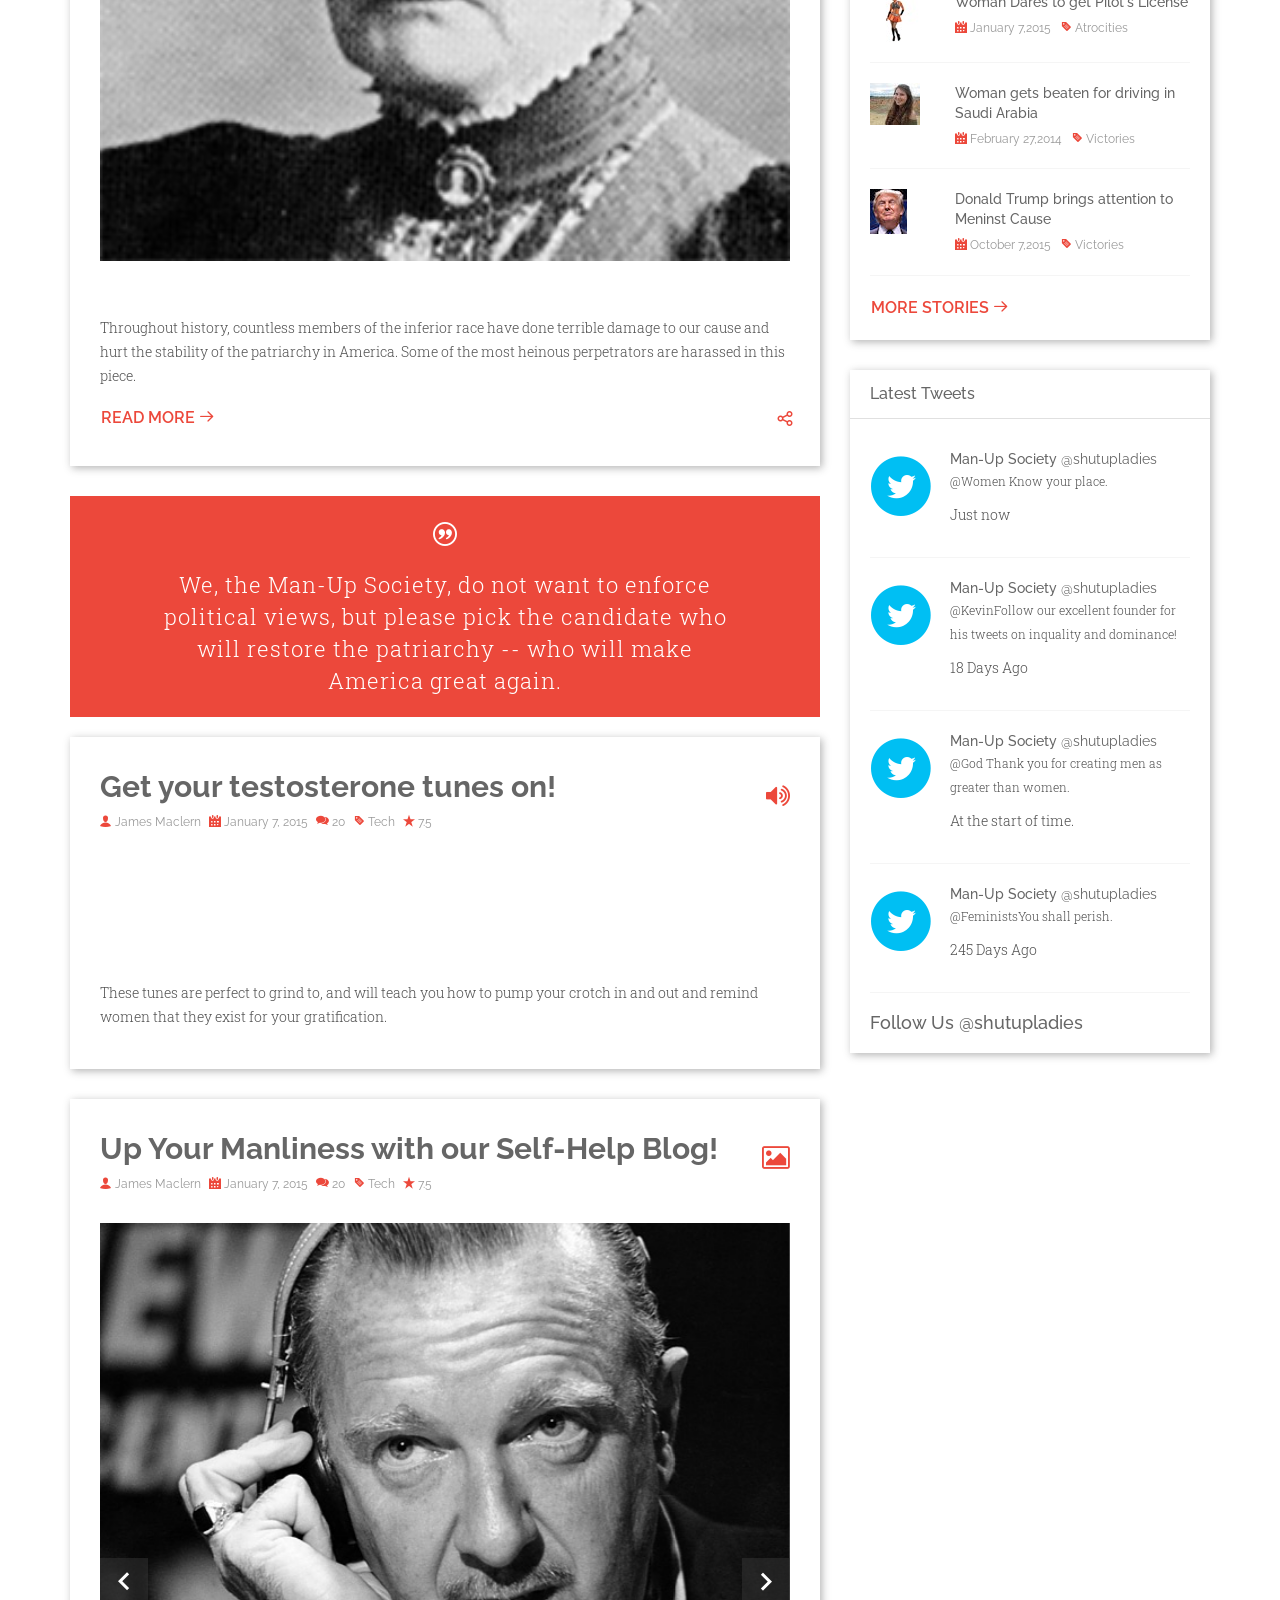
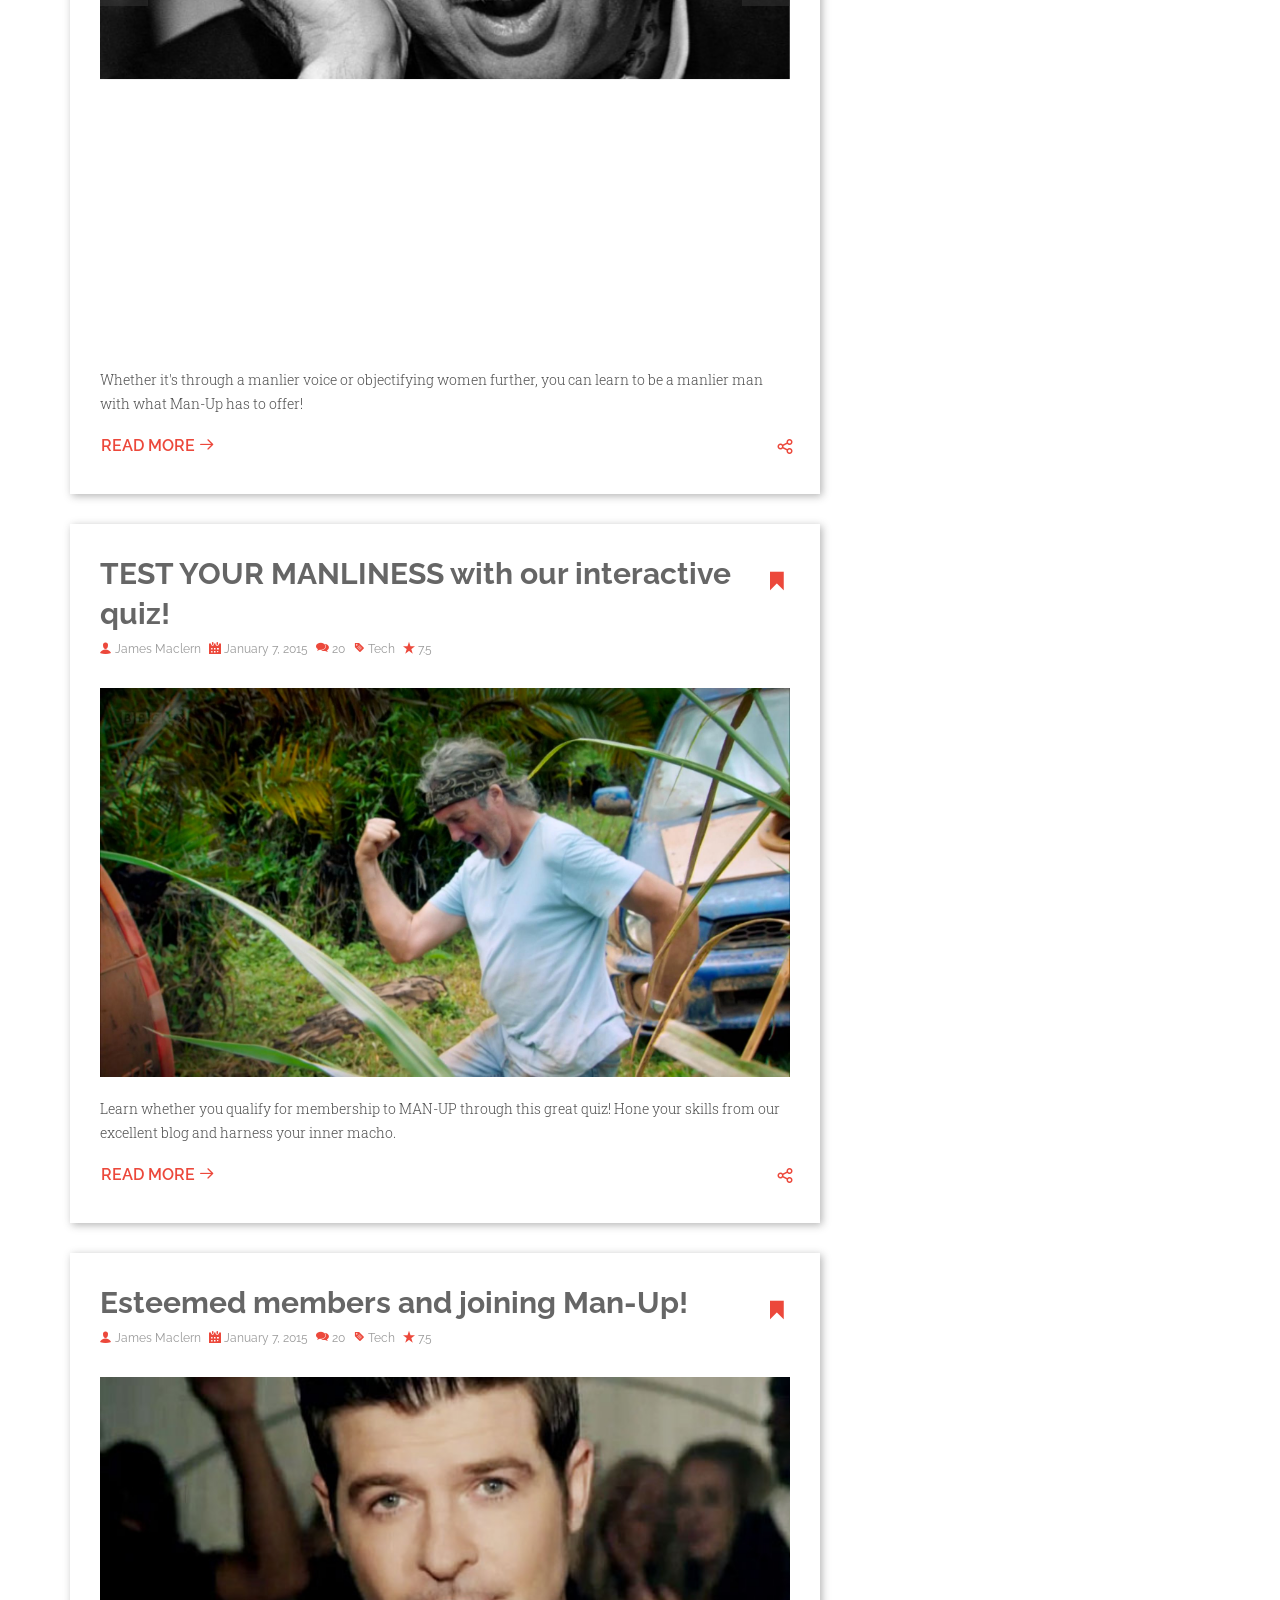
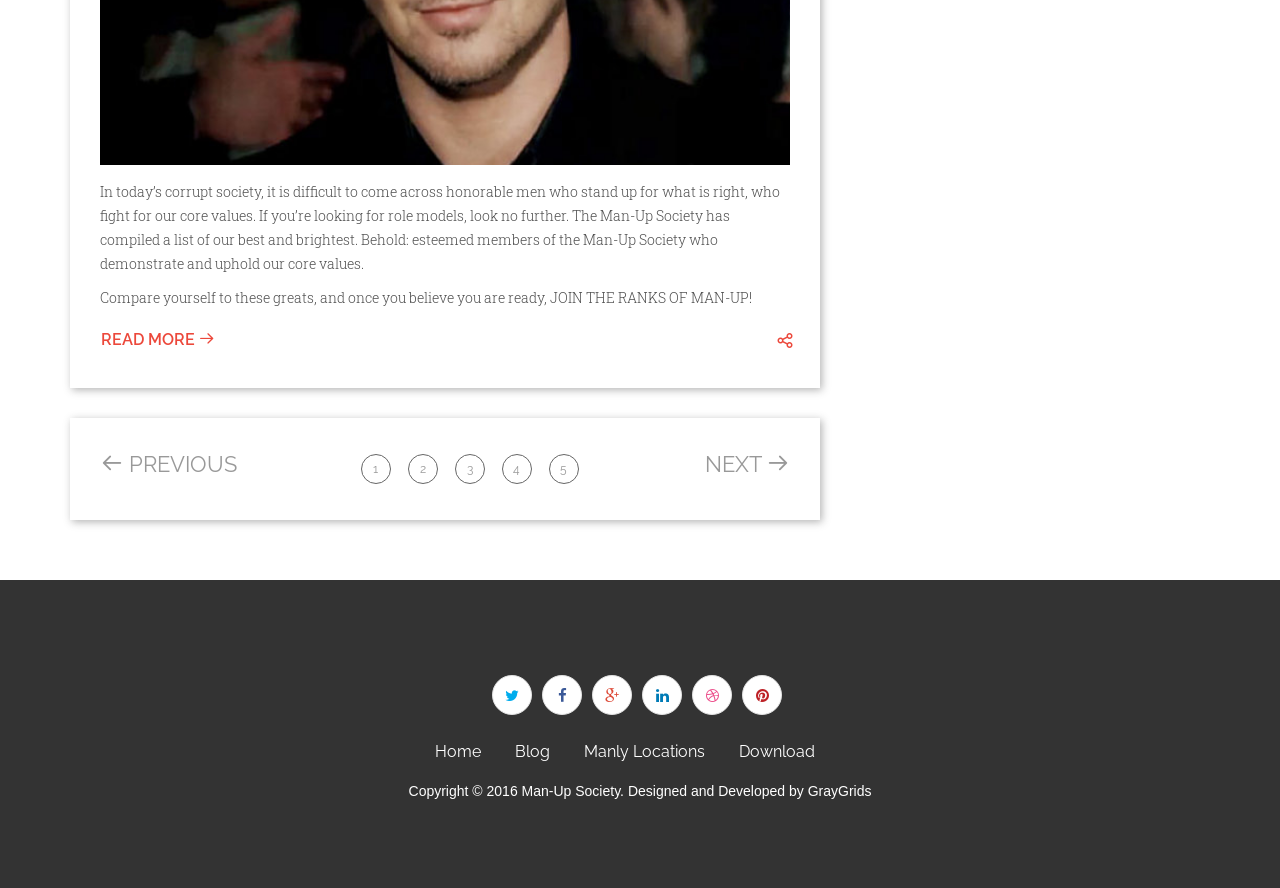
==== commit 29eb95e6: "Updated homepage preview images" ====
--- a/root/index.html
+++ b/root/index.html
@@ -357,41 +357,22 @@
                                 <!-- Post post-thumb -->
                                 <div class="post-thumb">
                                     <div class="touch-slider owl-carousel">
-                                        <div class="item">
+                                        <div class="item" style = "vertical-align: middle">
                                             <a href="#"><img alt="" src=
-                                            "img/blog/blog-04.jpg"></a>
+                                            "img/manspeak.jpg"></a>
+                                        </div>
+                                        <div class="item" vertical-align: middle>
+                                            <a href="#"><img alt="" src=
+                                            "img/girlscook.jpg"></a>
                                         </div>
                                         <div class="item">
-                                            <a href="#"><img alt="" src=
-                                            "img/blog/blog-01.jpg"></a>
-                                        </div>
-                                        <div class="item">
-                                            <a href="#"><img alt="" src=
-                                            "img/blog/blog-05.jpg"></a>
-                                        </div>
+<iframe width="560" height="315" src="https://www.youtube.com/embed/jg2EOwsakpU" frameborder="0" allowfullscreen></iframe>                                        </div>
                                     </div>
                                 </div><!-- End Post post-thumb -->
                             </div><!-- Feature inner End -->
                             <!-- Post Content Start -->
                             <div class="post-content">
-                                <p>The Netherlands government vocalized its
-                                support for the use of encryption to maintain
-                                privacy online, in <a href=
-                                "http://www.tweedekamer.nl/kamerstukken/brieven_regering/detail?id=2016Z00009&amp;did=2016D00015"
-                                target="_blank">a statement issued on
-                                Monday</a>.</p>
-                                <p>The country’s minister of security and
-                                justice Ard van der Steur wrote that the Dutch
-                                executive cabinet endorsed “the importance of
-                                strong encryption for Internet security to
-                                support the protection of privacy for citizens,
-                                companies, the government, and the entire Dutch
-                                economy.</p>
-                                <p>Therefore, the government believes that it
-                                is currently not desirable to take legal
-                                measures against the development, availability
-                                and use of encryption within the
-                                Netherlands.”</p>
+                                <p>Whether it's through a manlier voice or objectifying women further, you can learn to be a manlier man with what Man-Up has to offer!</p>
                                 <p></p>
                             </div><!-- Post Content End -->
                             <div class="entry-more">
@@ -431,20 +412,10 @@
                                 "meta-part"><i class="ico-star"></i> <a href=
                                 "#">7.5</a></span>
                             </div><!-- Entry Meta End-->
+                            <img src = "img/manlytest.jpg"><br><br>
                             <!-- Post Content Start -->
                             <div class="post-content">
-                                <p>The first day of work of 2016 brings with it
-                                the dread of a dawning realization for most…
-                                you’ve made New Year’s resolutions, and you
-                                have to stick to them. Or, at the very least,
-                                you should give it the old college try.
-                                According to a study by the University of
-                                Scranton published in the Journal of
-                                Psychology, 45 percent of Americans usually
-                                make resolutions, but only 8 percent are
-                                successful. It also found that those who
-                                explicitly make resolutions are ten times more
-                                likely to succeed in accomplishing them.</p>
+                                <p>Learn whether you qualify for membership to MAN-UP through this great quiz! Hone your skills from our excellent blog and harness your inner macho.</p>
                             </div><!-- Post Content End -->
                             <div class="entry-more">
                                 <div class="pull-left">
@@ -488,7 +459,7 @@
                             <div class="feature-inner">
                                 <a data-lightbox="roadtrip" href=
                                 "img/eminem.jpg"><img alt="" src=
-                                "img/eminem.jpg"></a>
+                                "img/robinthicke.jpg"></a>
                             </div><!-- Feature inner End -->
 
 
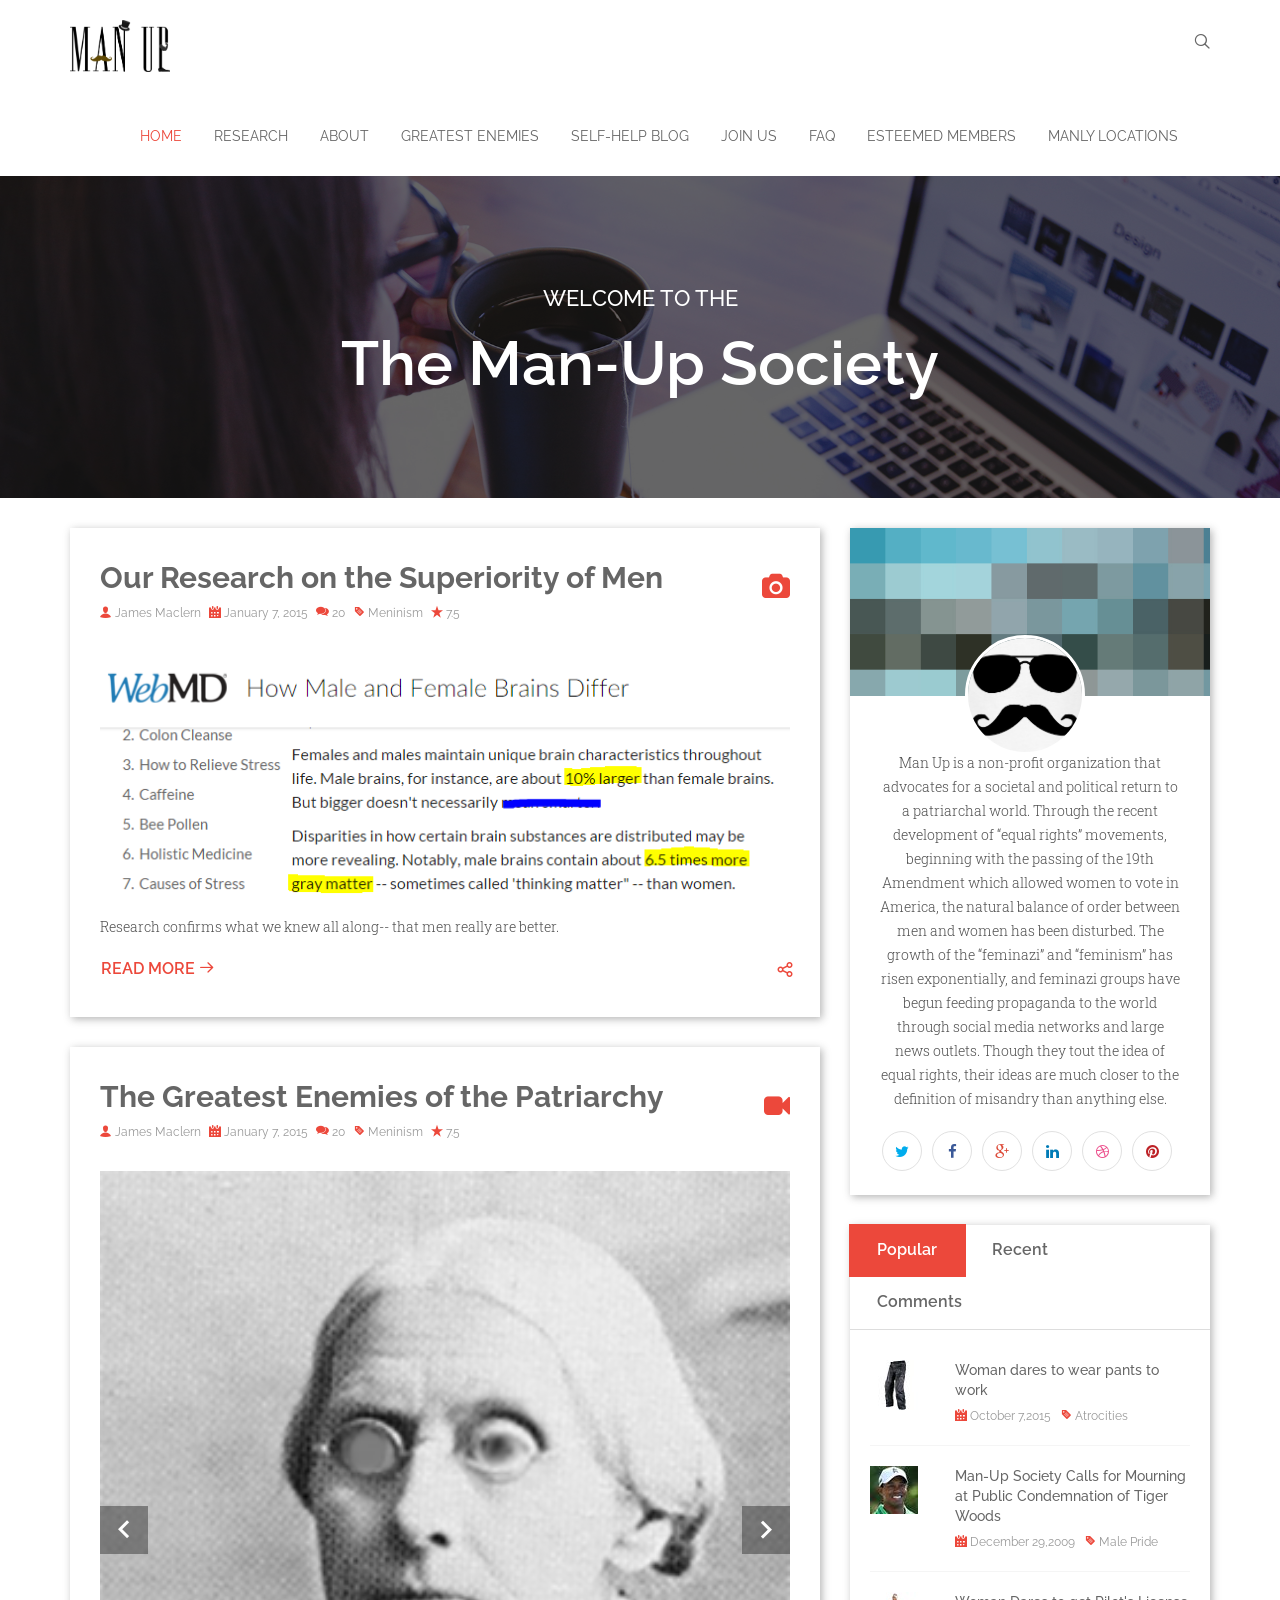
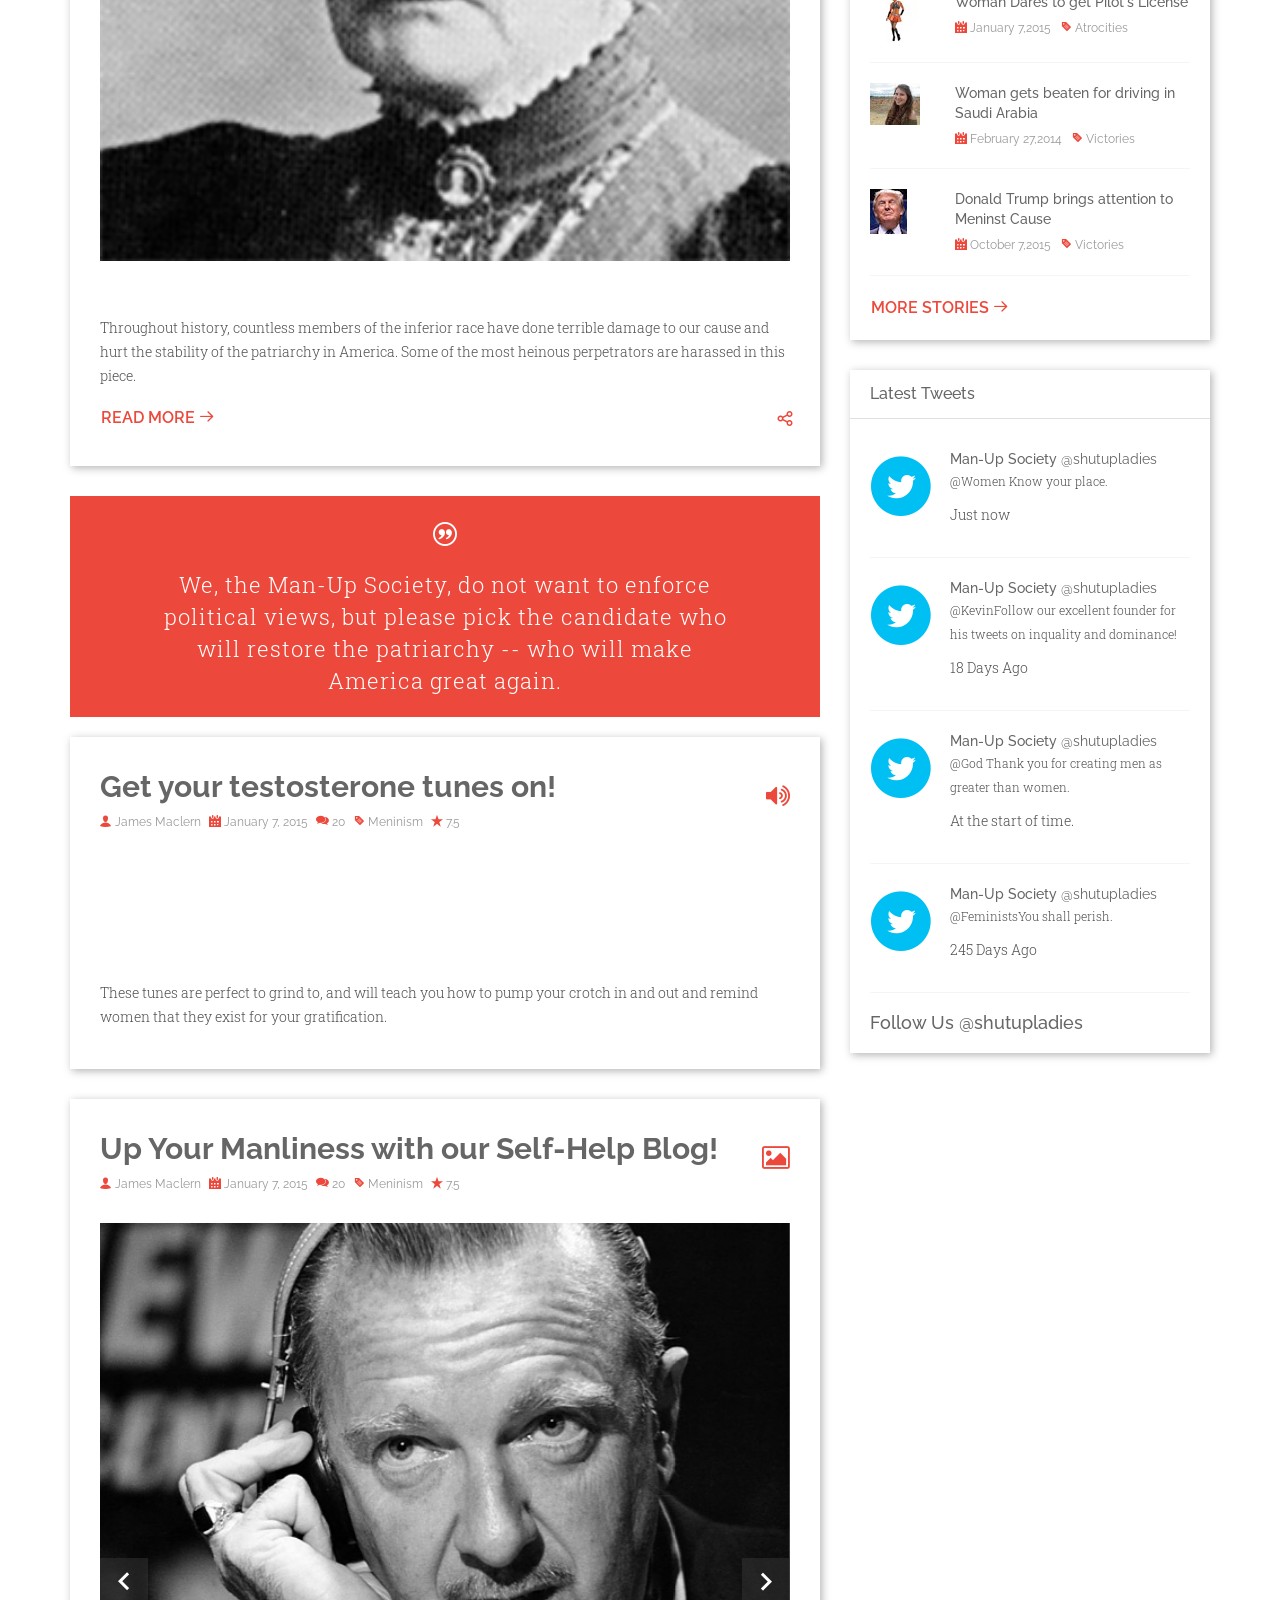
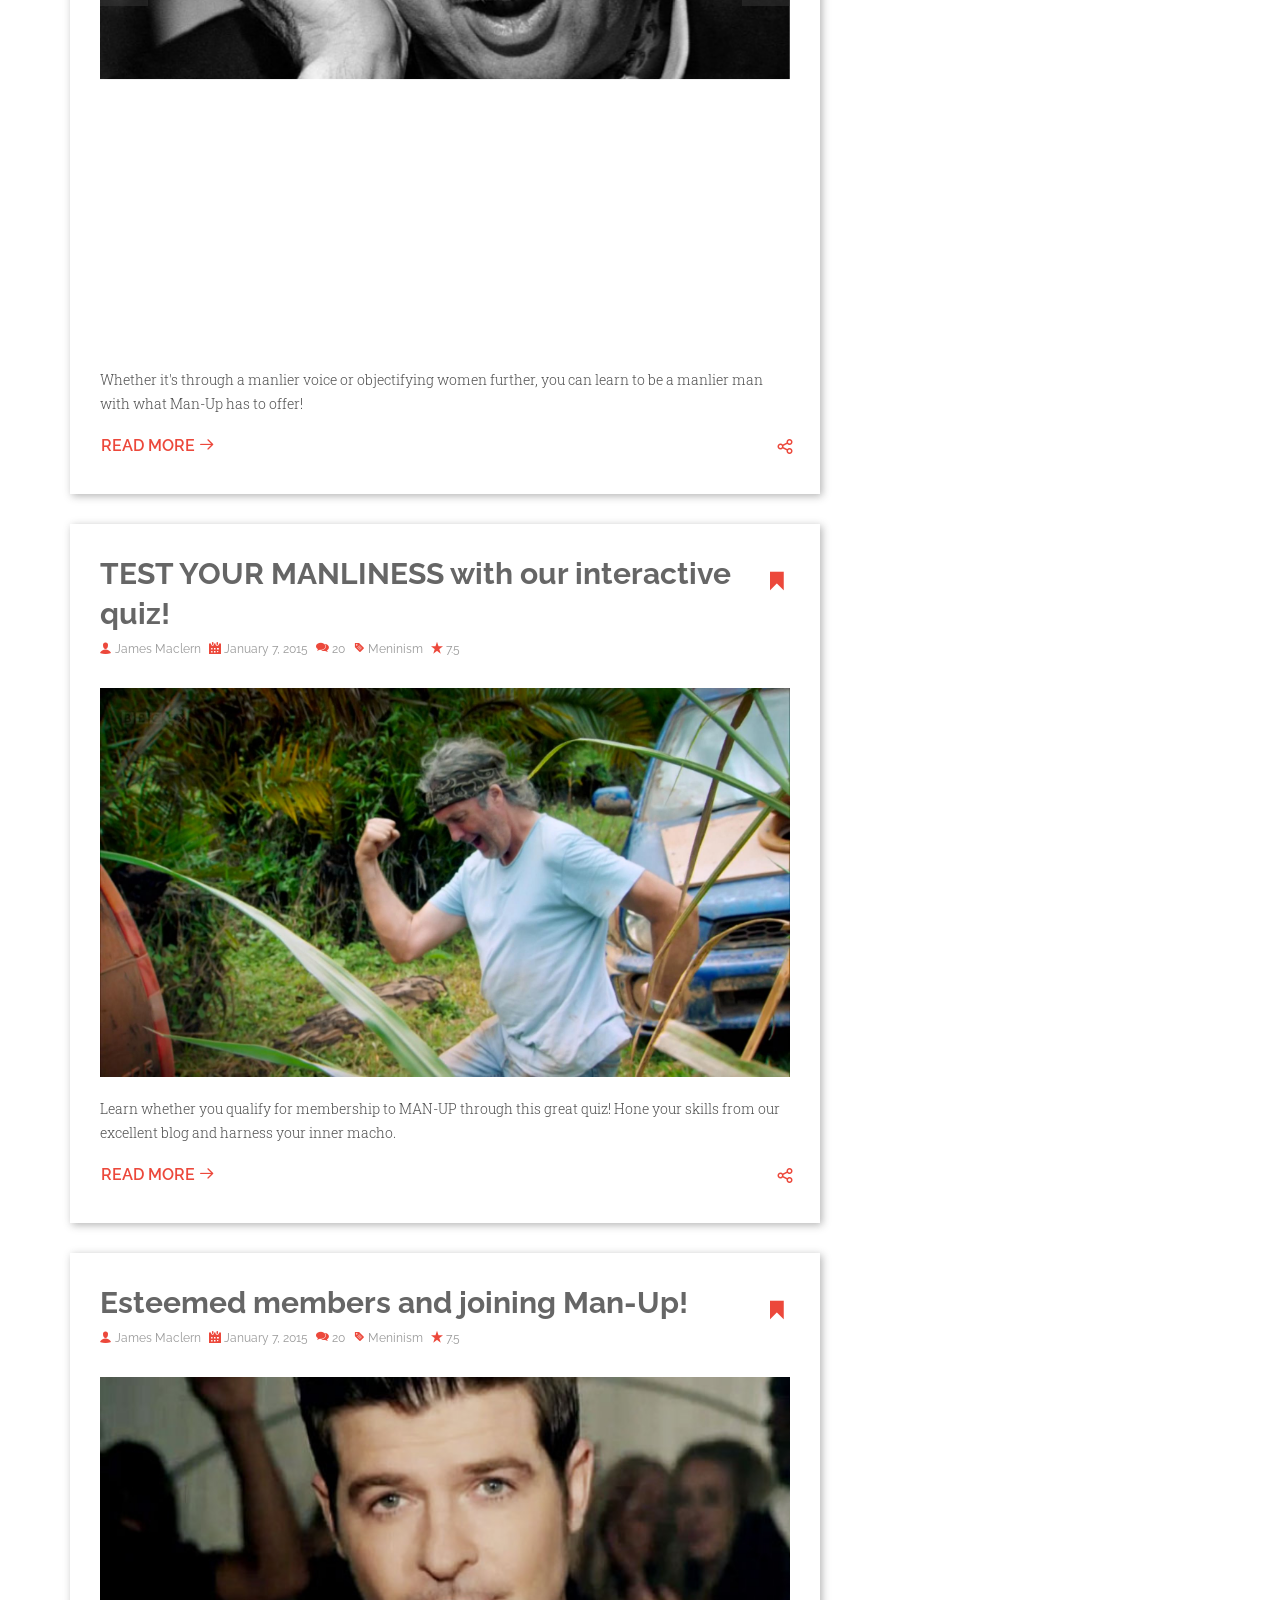
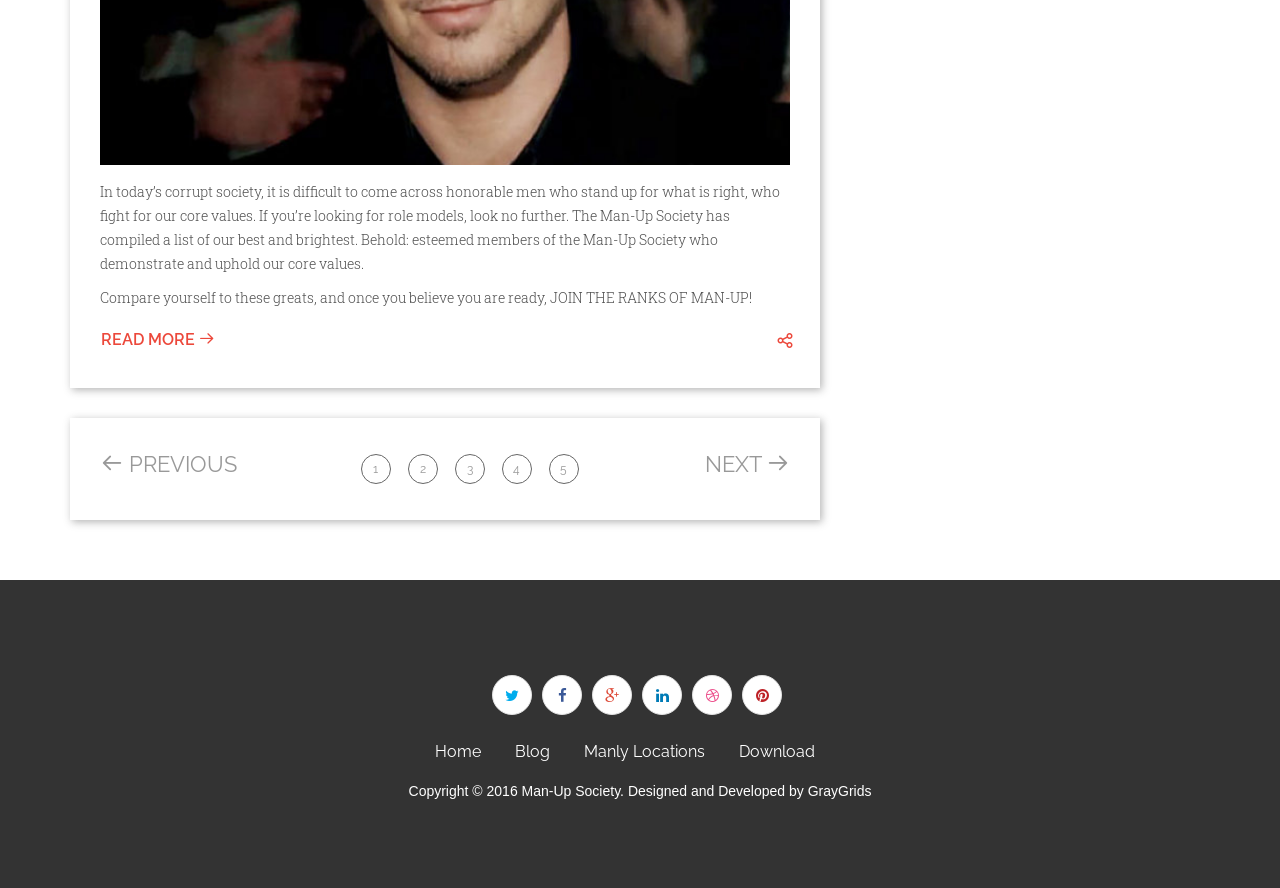
==== commit 8a572b36: "Fixed broken "Read More" links, changed "Tech" tags to "Leninism"" ====
--- a/root/index.html
+++ b/root/index.html
@@ -181,7 +181,7 @@
                                 "meta-part"><i class="ico-comments"></i>
                                 <a href="#">20</a></span> <span class=
                                 "meta-part"><i class="ico-tag"></i> <a href=
-                                "#">Tech</a></span> <span class=
+                                "#">Meninism</a></span> <span class=
                                 "meta-part"><i class="ico-star"></i> <a href=
                                 "#">7.5</a></span>
                             </div><!-- Entry Meta End-->
@@ -229,7 +229,7 @@
                                 "meta-part"><i class="ico-comments"></i>
                                 <a href="#">20</a></span> <span class=
                                 "meta-part"><i class="ico-tag"></i> <a href=
-                                "#">Tech</a></span> <span class=
+                                "#">Meninism</a></span> <span class=
                                 "meta-part"><i class="ico-star"></i> <a href=
                                 "#">7.5</a></span>
                             </div>
@@ -270,7 +270,7 @@
                             <div class="entry-more">
                                 <div class="pull-left">
                                     <a class="btn btn-common" href=
-                                    "single.html">Read More <i class=
+                                    "enemies.html">Read More <i class=
                                     "ico-arrow-right"></i></a>
                                 </div>
                                 <div class="share-icon pull-right">
@@ -311,7 +311,7 @@
                                 "meta-part"><i class="ico-comments"></i>
                                 <a href="#">20</a></span> <span class=
                                 "meta-part"><i class="ico-tag"></i> <a href=
-                                "#">Tech</a></span> <span class=
+                                "#">Meninism</a></span> <span class=
                                 "meta-part"><i class="ico-star"></i> <a href=
                                 "#">7.5</a></span>
                             </div><!-- Entry Meta End-->
@@ -348,7 +348,7 @@
                                 "meta-part"><i class="ico-comments"></i>
                                 <a href="#">20</a></span> <span class=
                                 "meta-part"><i class="ico-tag"></i> <a href=
-                                "#">Tech</a></span> <span class=
+                                "#">Meninism</a></span> <span class=
                                 "meta-part"><i class="ico-star"></i> <a href=
                                 "#">7.5</a></span>
                             </div><!-- Entry Meta End-->
@@ -378,7 +378,7 @@
                             <div class="entry-more">
                                 <div class="pull-left">
                                     <a class="btn btn-common" href=
-                                    "single.html">Read More <i class=
+                                    "self-help-blog.html">Read More <i class=
                                     "ico-arrow-right"></i></a>
                                 </div>
                                 <div class="share-icon pull-right">
@@ -408,7 +408,7 @@
                                 "meta-part"><i class="ico-comments"></i>
                                 <a href="#">20</a></span> <span class=
                                 "meta-part"><i class="ico-tag"></i> <a href=
-                                "#">Tech</a></span> <span class=
+                                "#">Meninism</a></span> <span class=
                                 "meta-part"><i class="ico-star"></i> <a href=
                                 "#">7.5</a></span>
                             </div><!-- Entry Meta End-->
@@ -420,7 +420,7 @@
                             <div class="entry-more">
                                 <div class="pull-left">
                                     <a class="btn btn-common" href=
-                                    "single.html">Read More <i class=
+                                    "quiz.html">Read More <i class=
                                     "ico-arrow-right"></i></a>
                                 </div>
                                 <div class="share-icon pull-right">
@@ -450,7 +450,7 @@
                                 "meta-part"><i class="ico-comments"></i>
                                 <a href="#">20</a></span> <span class=
                                 "meta-part"><i class="ico-tag"></i> <a href=
-                                "#">Tech</a></span> <span class=
+                                "#">Meninism</a></span> <span class=
                                 "meta-part"><i class="ico-star"></i> <a href=
                                 "#">7.5</a></span>
                             </div><!-- Entry Meta End-->
@@ -470,7 +470,7 @@
                             <div class="entry-more">
                                 <div class="pull-left">
                                     <a class="btn btn-common" href=
-                                    "single.html">Read More <i class=
+                                    "membership.html">Read More <i class=
                                     "ico-arrow-right"></i></a>
                                 </div>
                                 <div class="share-icon pull-right">
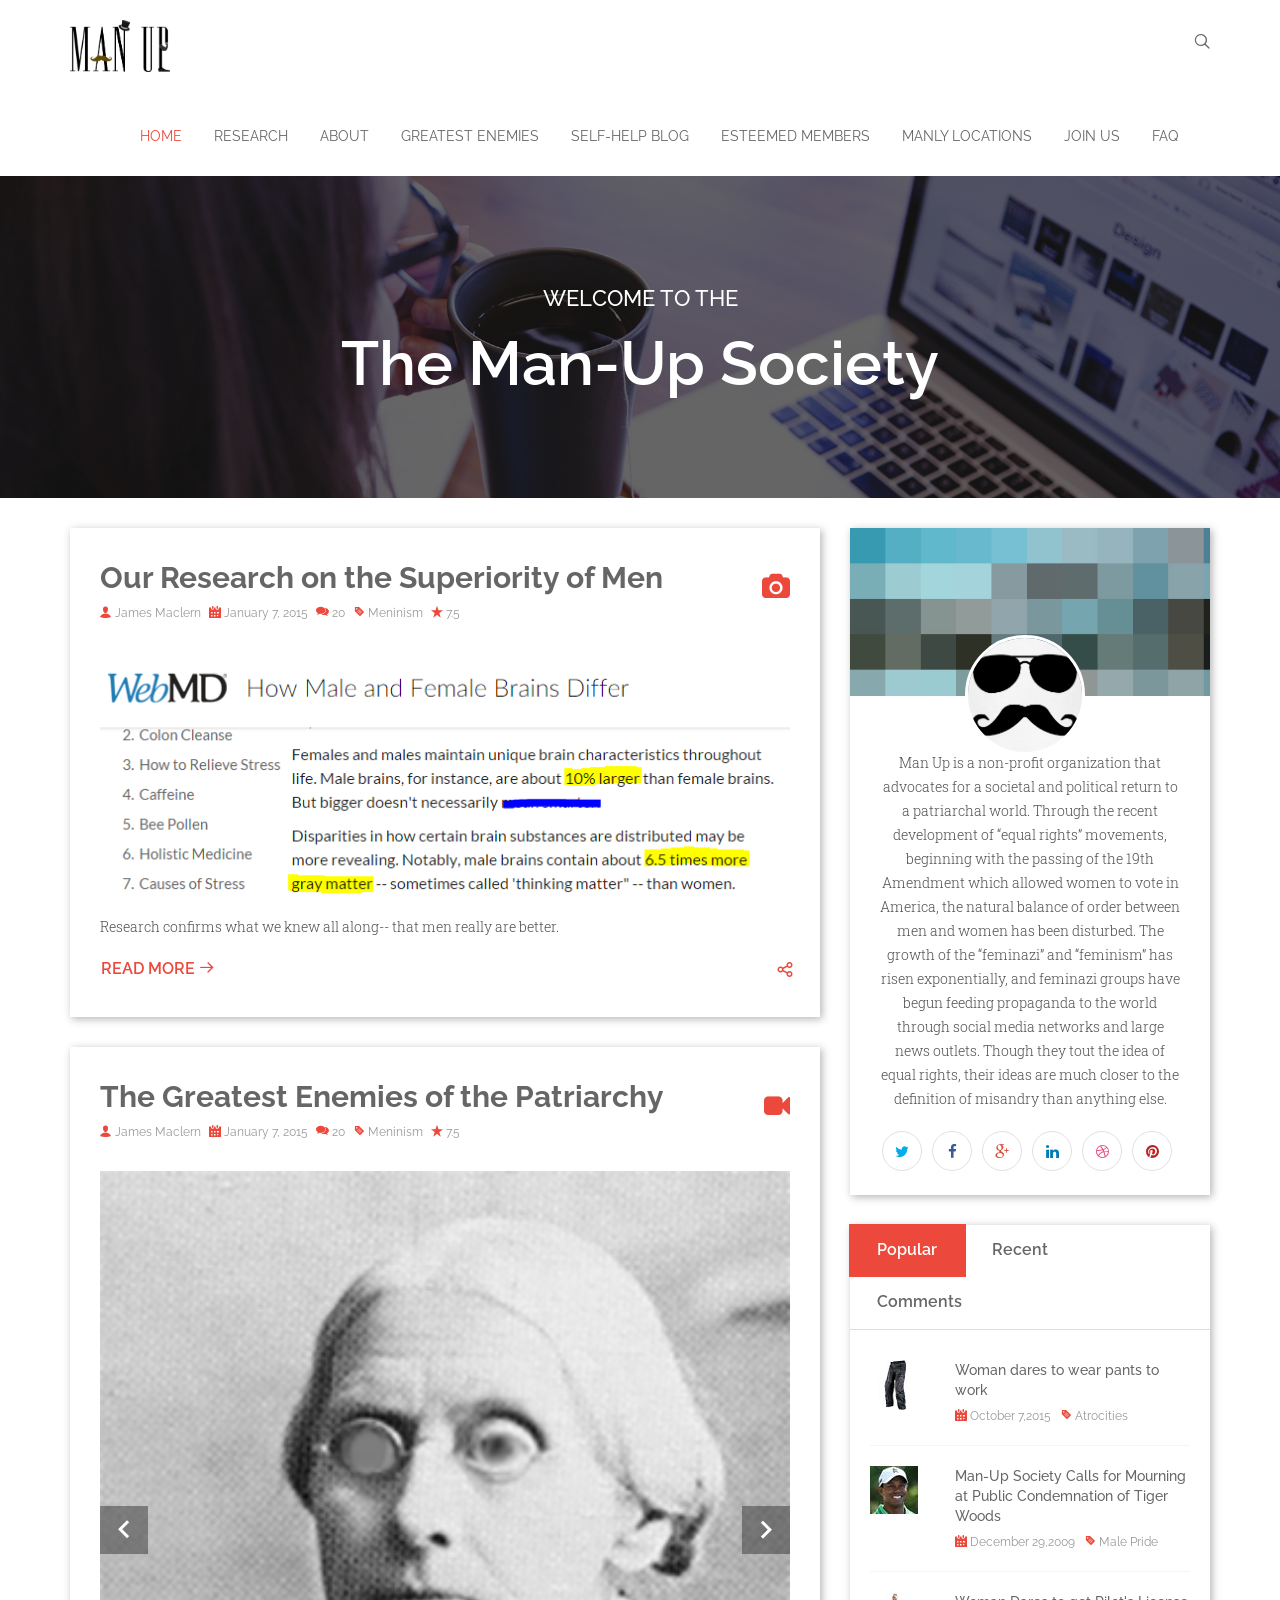
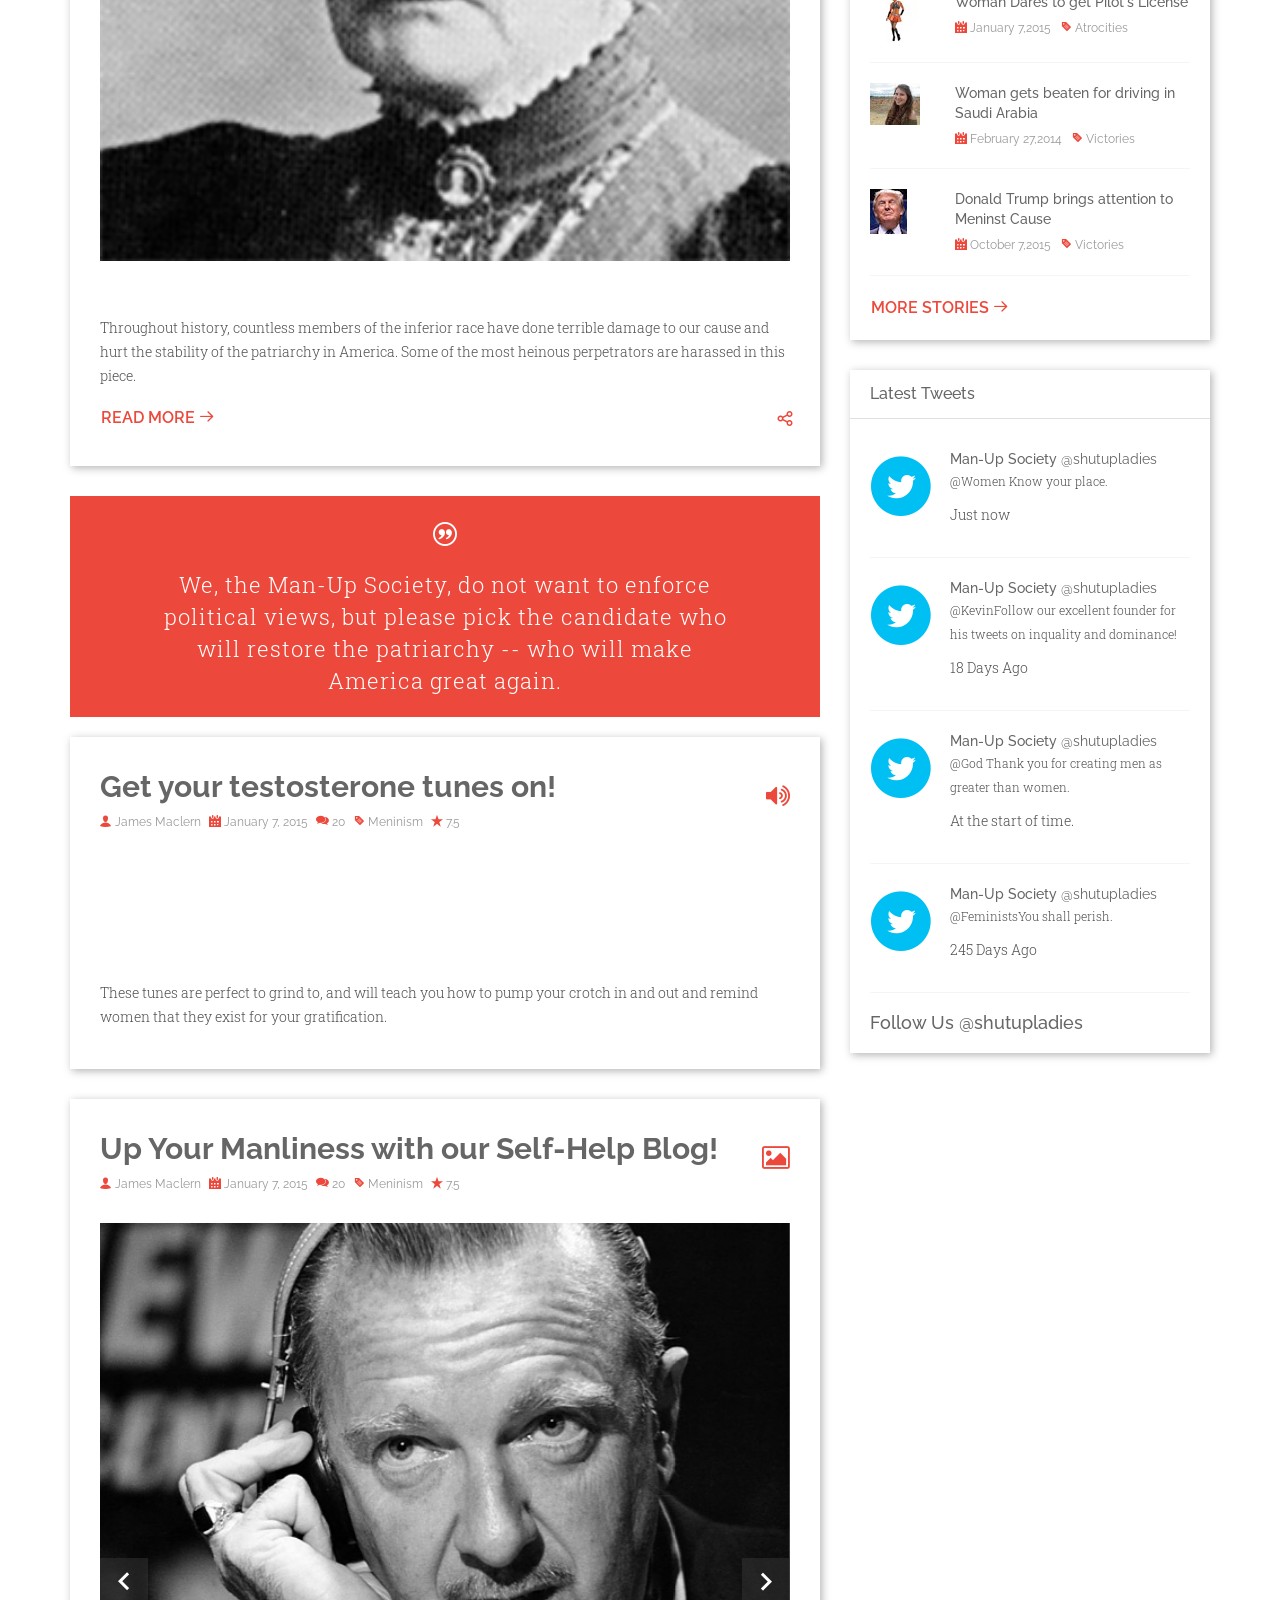
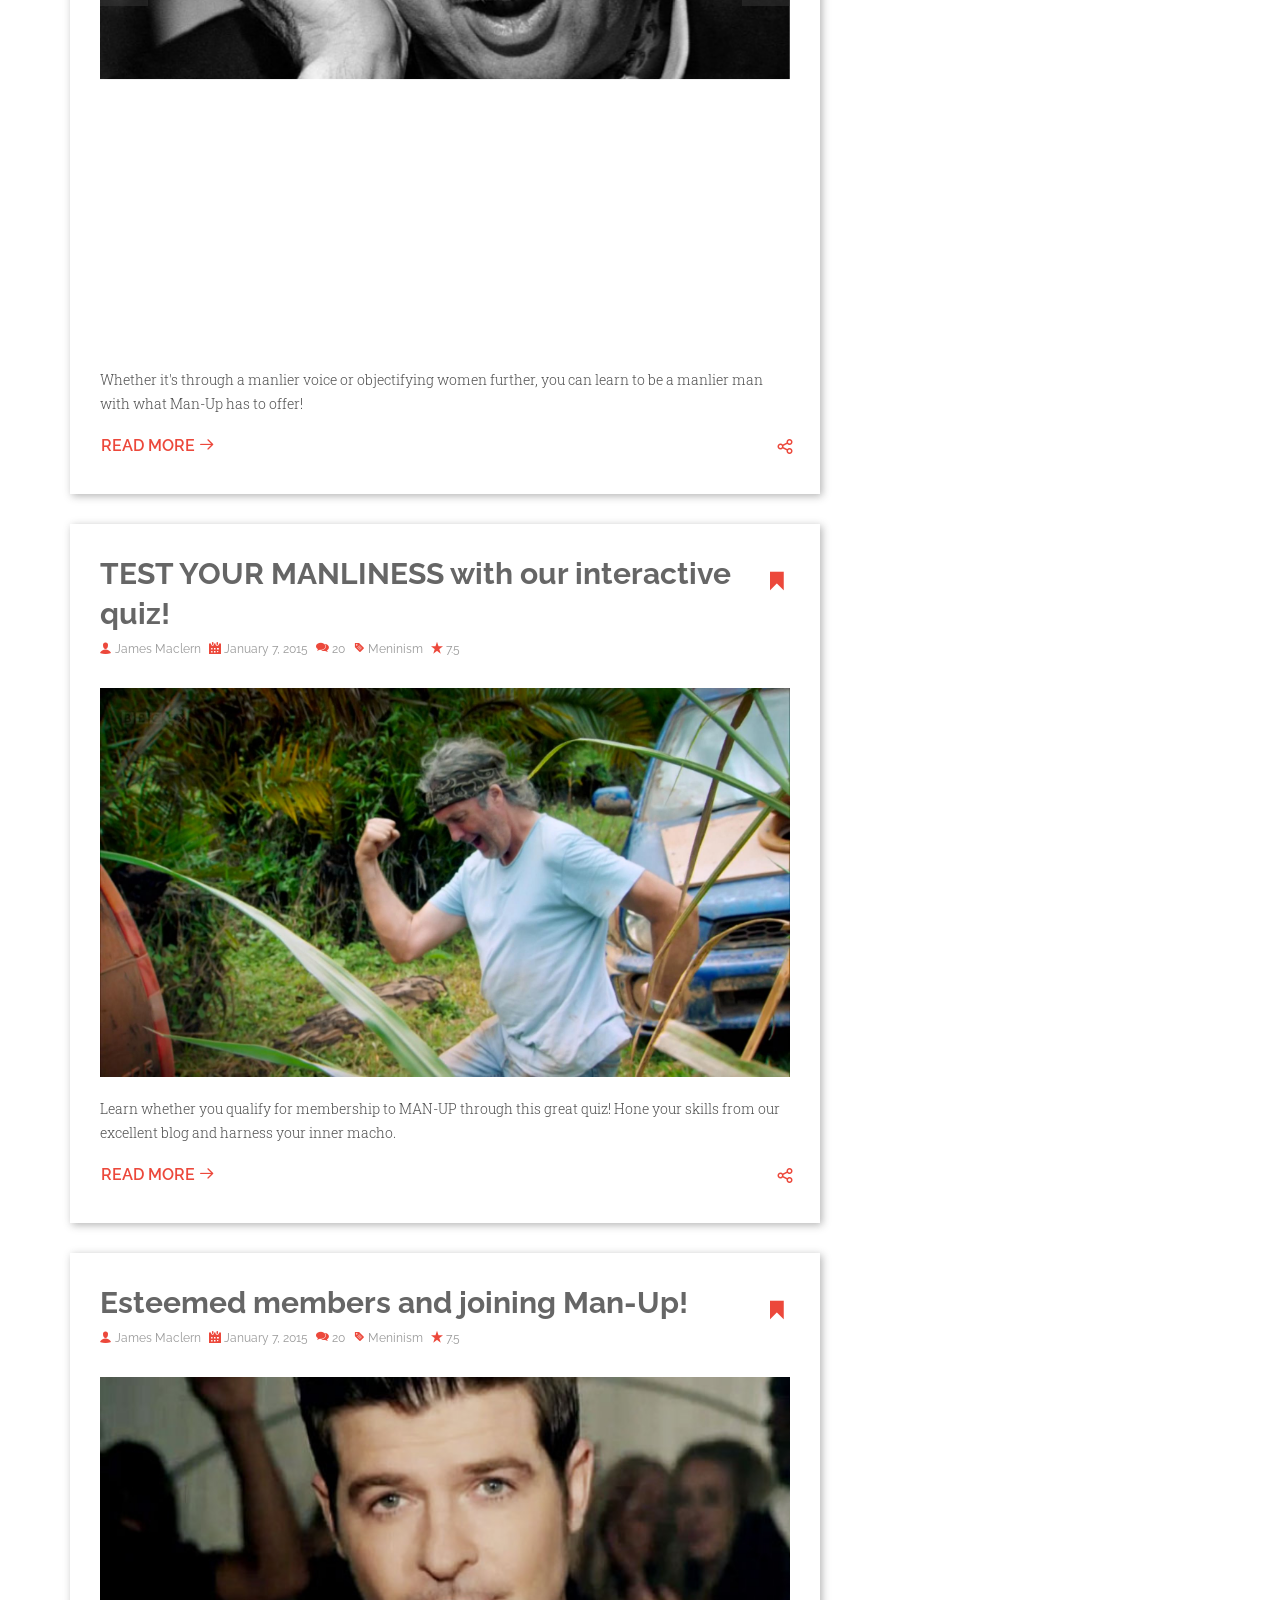
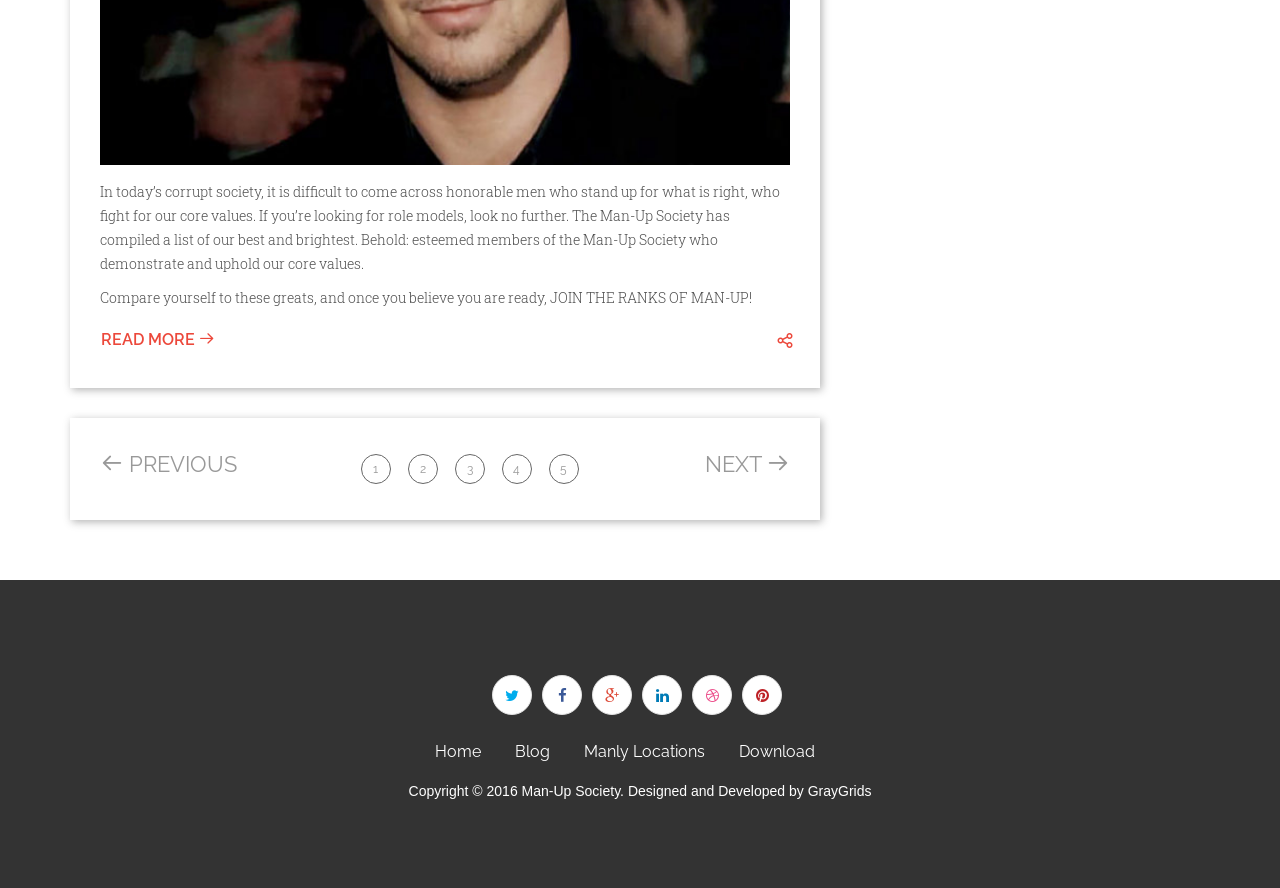
==== commit 6dbf2587: "Reordered headers, added link to about us on homepage" ====
--- a/root/index.html
+++ b/root/index.html
@@ -90,22 +90,21 @@
                             <a href="self-help-blog.html">Self-Help Blog</a>
                         </li>
                         <li>
-                            <a href="quiz.html">Join Us</a>
-                        </li>
-                        <li>
-                            <a href="FAQ.html">FAQ</a>
-                        </li>
-                        <li>
                             <a href="membership.html">Esteemed Members</a>
                         </li>
                         <li>
                             <a href="events-contact.html">Manly Locations</a>
                         </li>
+                        <li>
+                            <a href="quiz.html">Join Us</a>
+                        </li>
+                        <li>
+                            <a href="faq.html">FAQ</a>
+                        </li>
                     </ul>
                 </div><!-- Navigation End -->
             </div>
         </nav>
-
         <!-- Mobile Menu Start -->
         <ul class="wpb-mobile-menu">
             <li class="active">
@@ -124,16 +123,16 @@
                 <a href="self-help-blog.html">Self-Help Blog</a>
             </li>
             <li>
-                <a href="quiz.html">Join Us</a>
-            </li>
-            <li>
-                <a href="FAQ.html">FAQ</a>
-            </li>
-            <li>
                 <a href="membership.html">Esteemed Members</a>
             </li>
             <li>
                 <a href="events-contact.html">Manly Locations</a>
+            </li>
+            <li>
+                <a href="quiz.html">Join Us</a>
+            </li>
+            <li>
+                <a href="faq.html">FAQ</a>
             </li>
         </ul><!-- Mobile Menu End -->
     </header><!-- Header Section End -->
@@ -512,8 +511,8 @@
                             <div class="widget-profile">
                                 <div class="image"><img alt="" src=
                                 "img/blog/cover.jpg"></div>
-                                <div class="portfolio"><img alt="" src=
-                                "img/blog/portfolio.jpg"></div>
+                                <a href = "about.html"><div class="portfolio"><img alt="" src=
+                                "img/blog/portfolio.jpg"></div></a>
                                 <div class="info">
                                     <h3 class="name">  </h3>
                                     <p class="details">Man Up is a non-profit organization that advocates for a societal and political return to a patriarchal world. Through the recent development of “equal rights” movements, beginning with the passing of the 19th Amendment which allowed women to vote in America, the natural balance of order between men and women has been disturbed. The growth of the “feminazi” and “feminism” has risen exponentially, and feminazi groups have begun feeding propaganda to the world through social media networks and large news outlets. Though they tout the idea of equal rights, their ideas are much closer to the definition of misandry than anything else.</p>
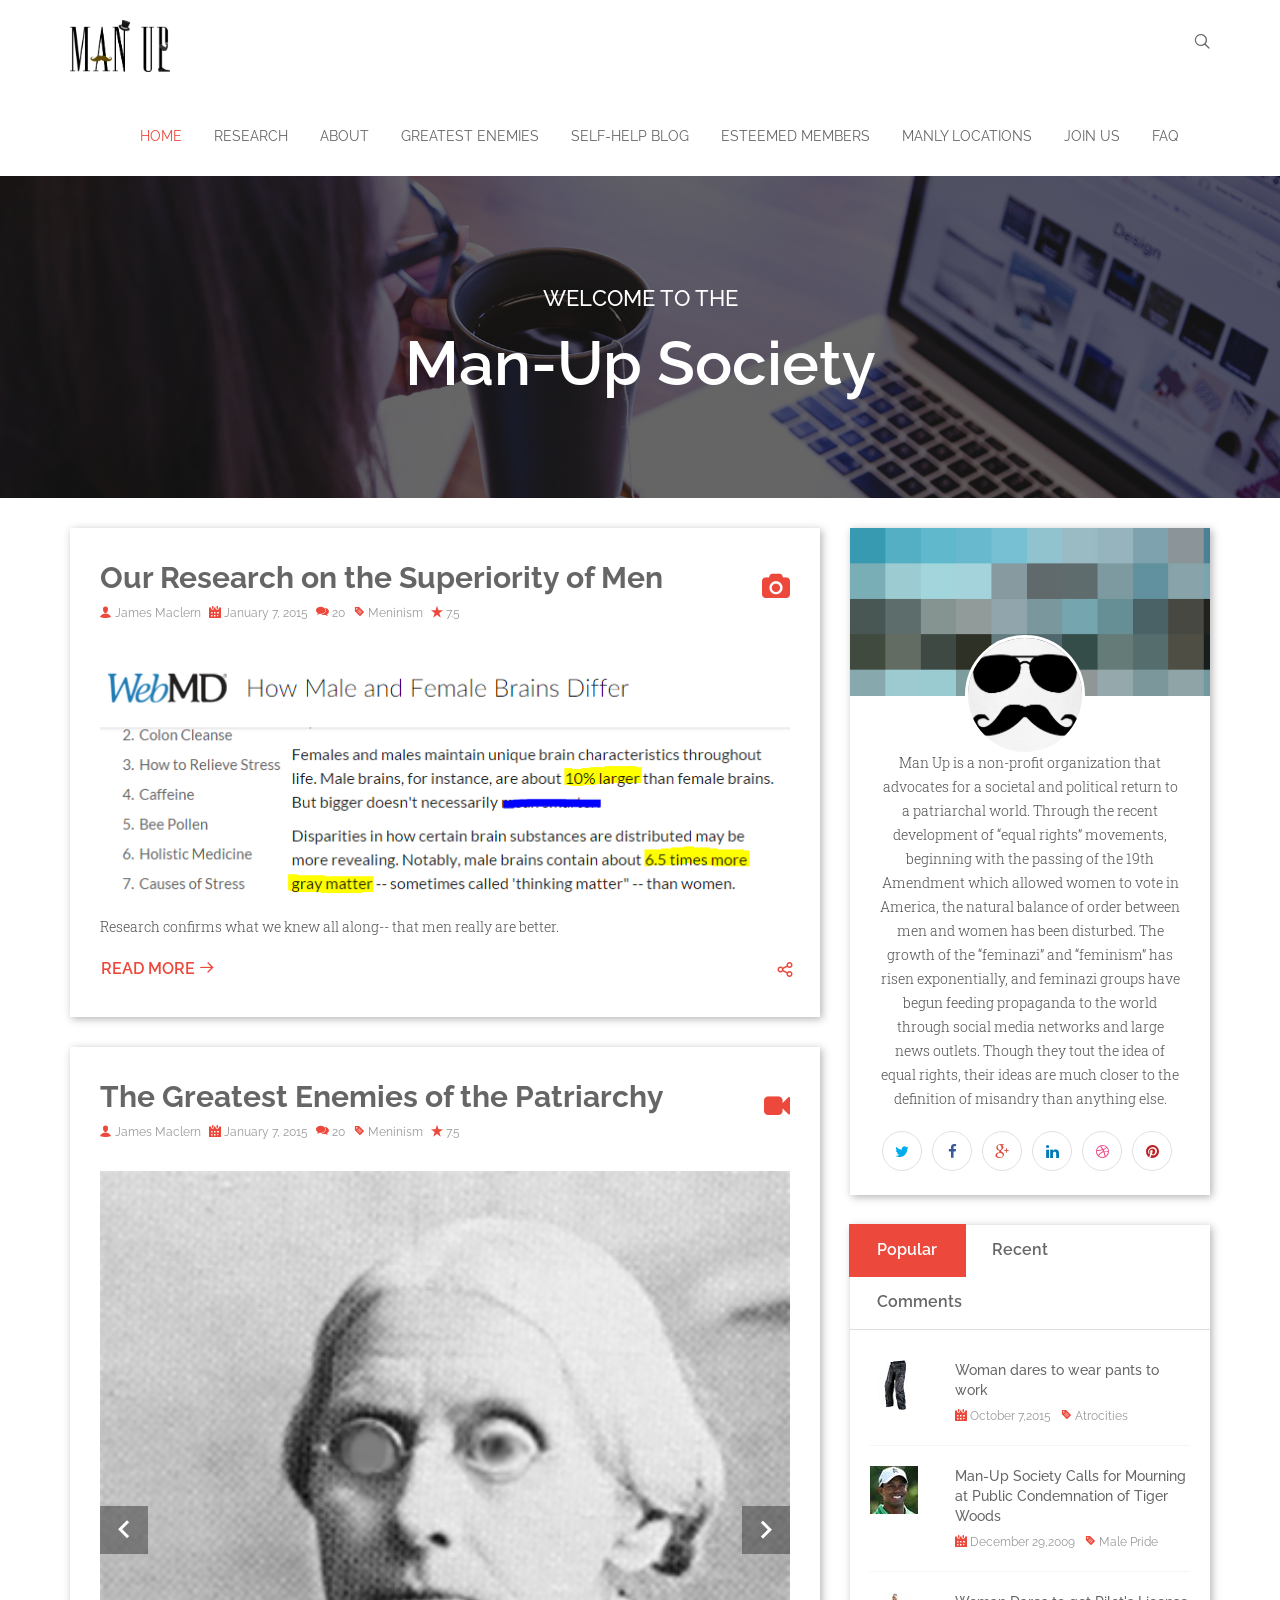
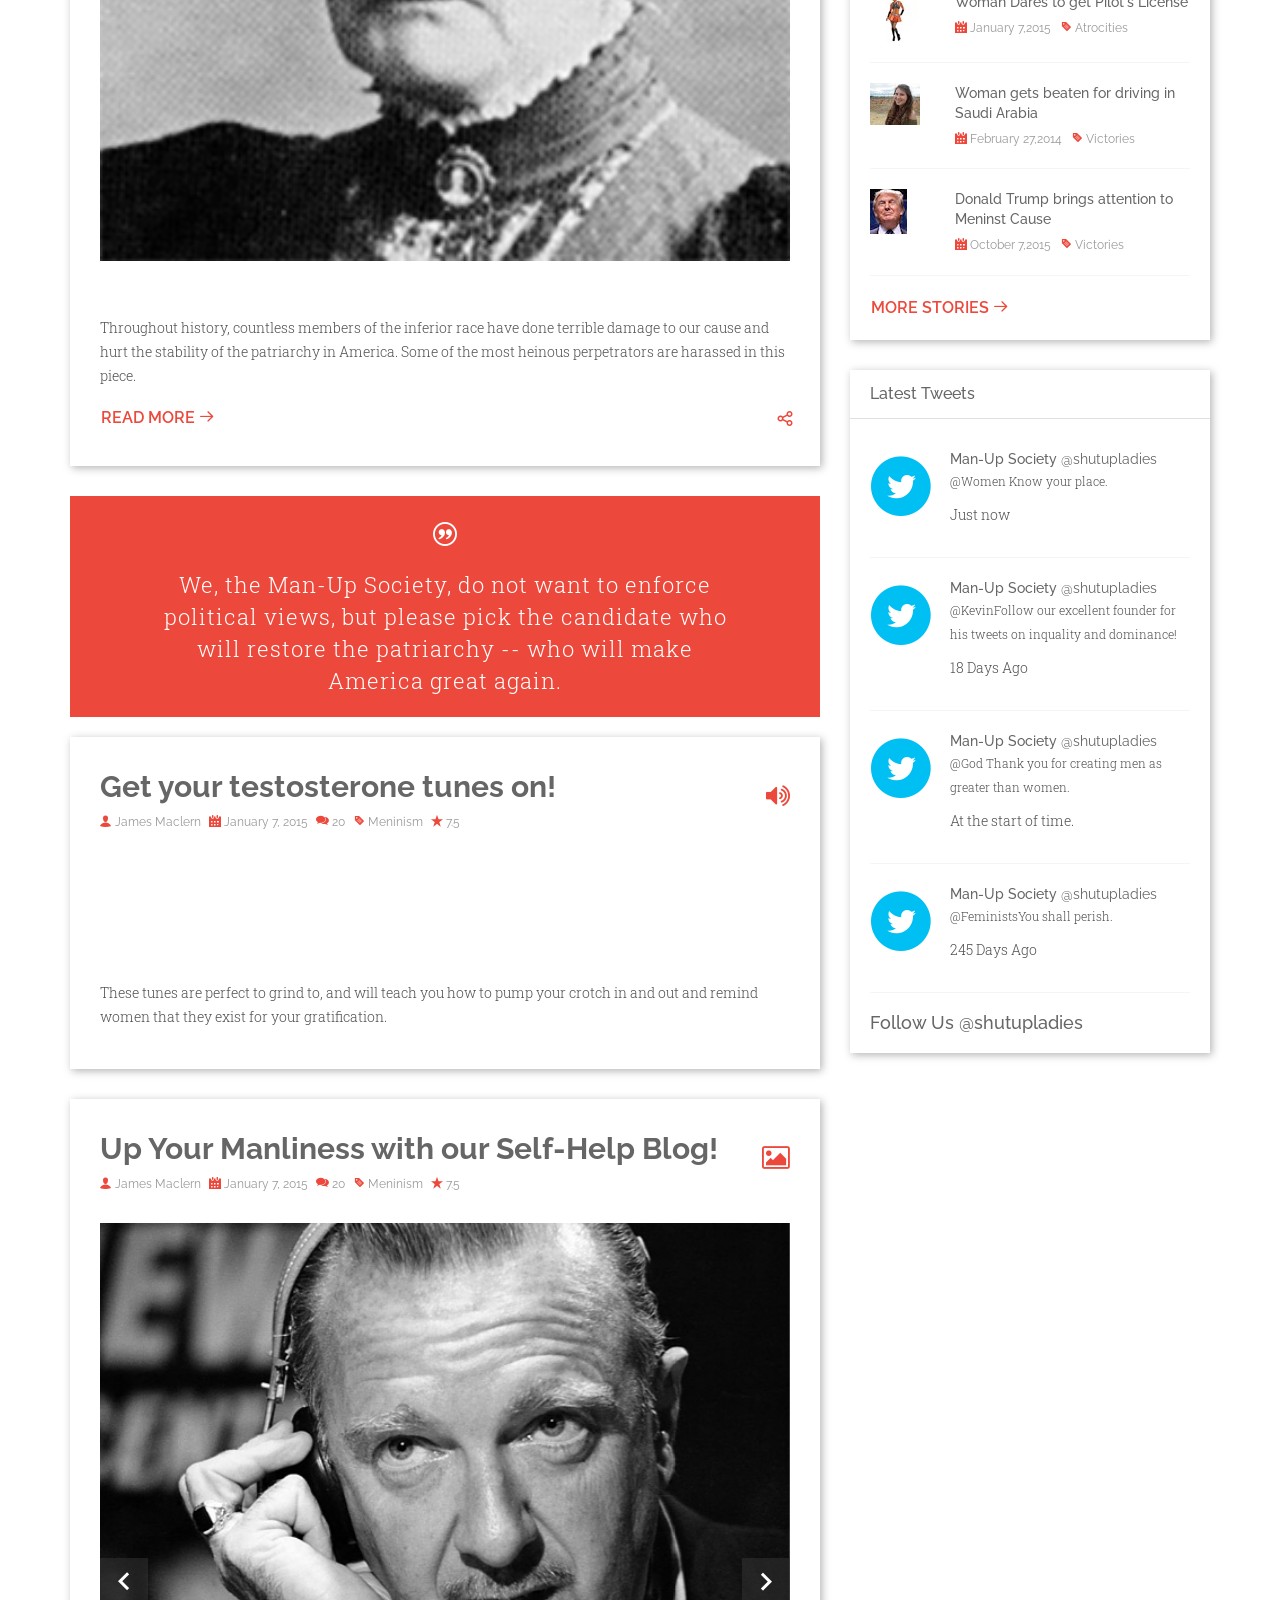
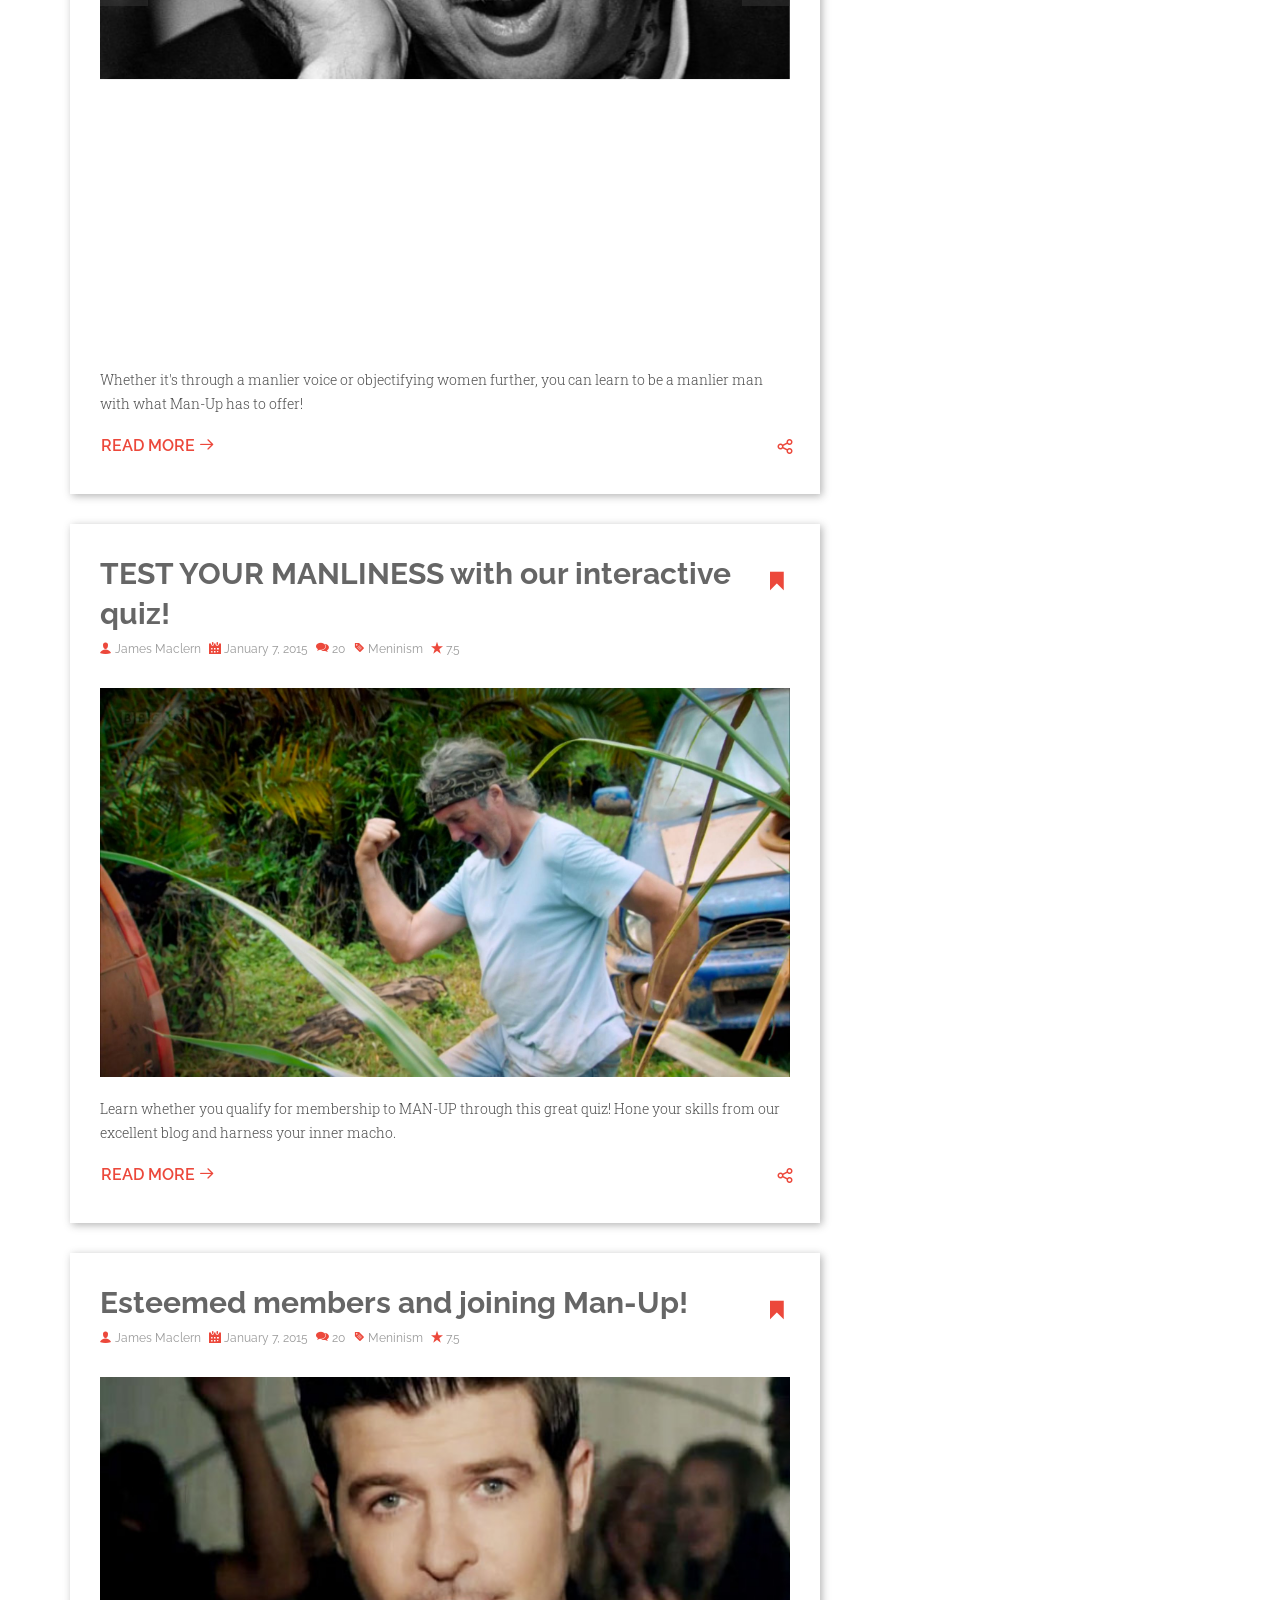
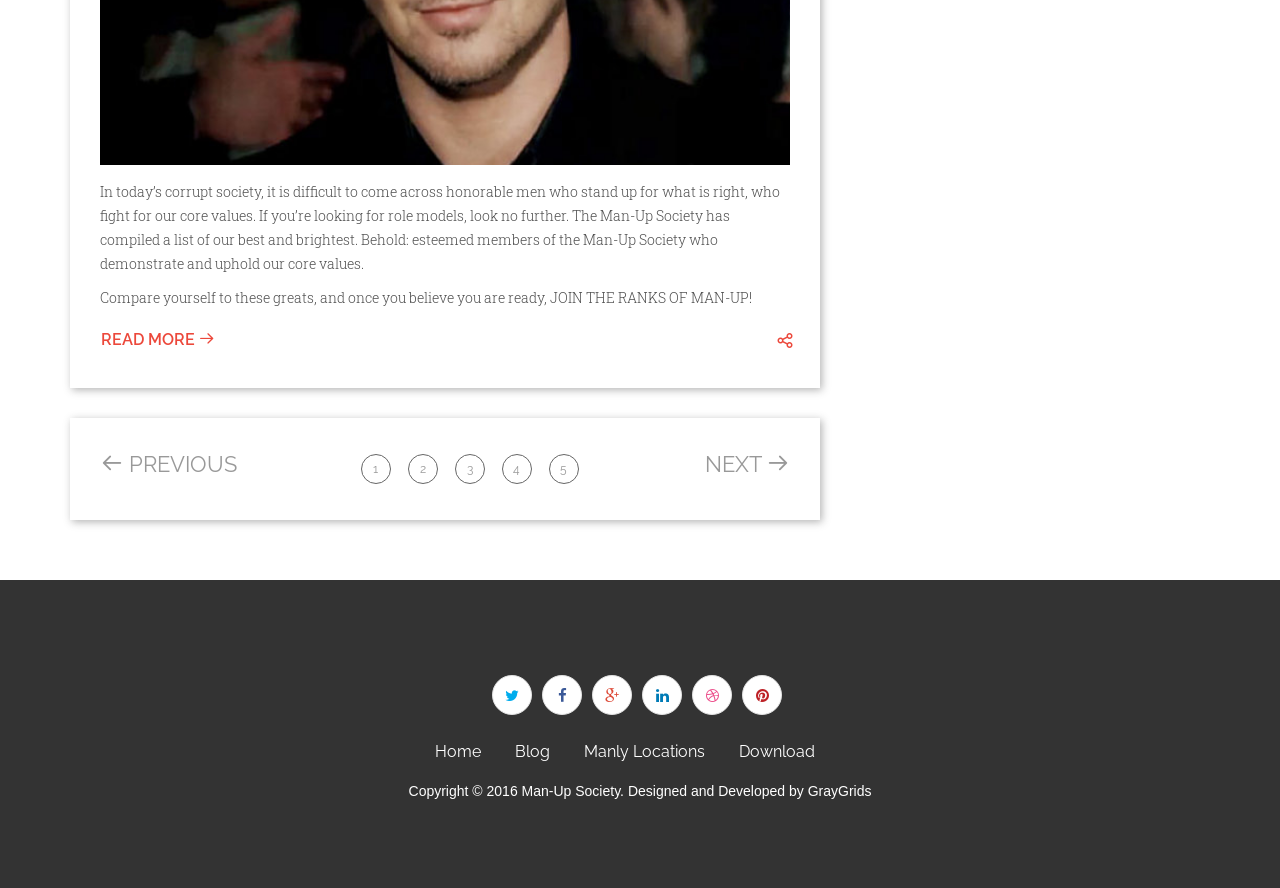
==== commit eca93e21: "Text changes" ====
--- a/root/index.html
+++ b/root/index.html
@@ -144,7 +144,7 @@
                 <div class="col-md-12">
                     <div class="intro-area">
                         <h3>Welcome To the</h3>
-                        <h2 class="page-title">The Man-Up Society</h2>
+                        <h2 class="page-title">Man-Up Society</h2>
                     </div>
                 </div>
             </div>
